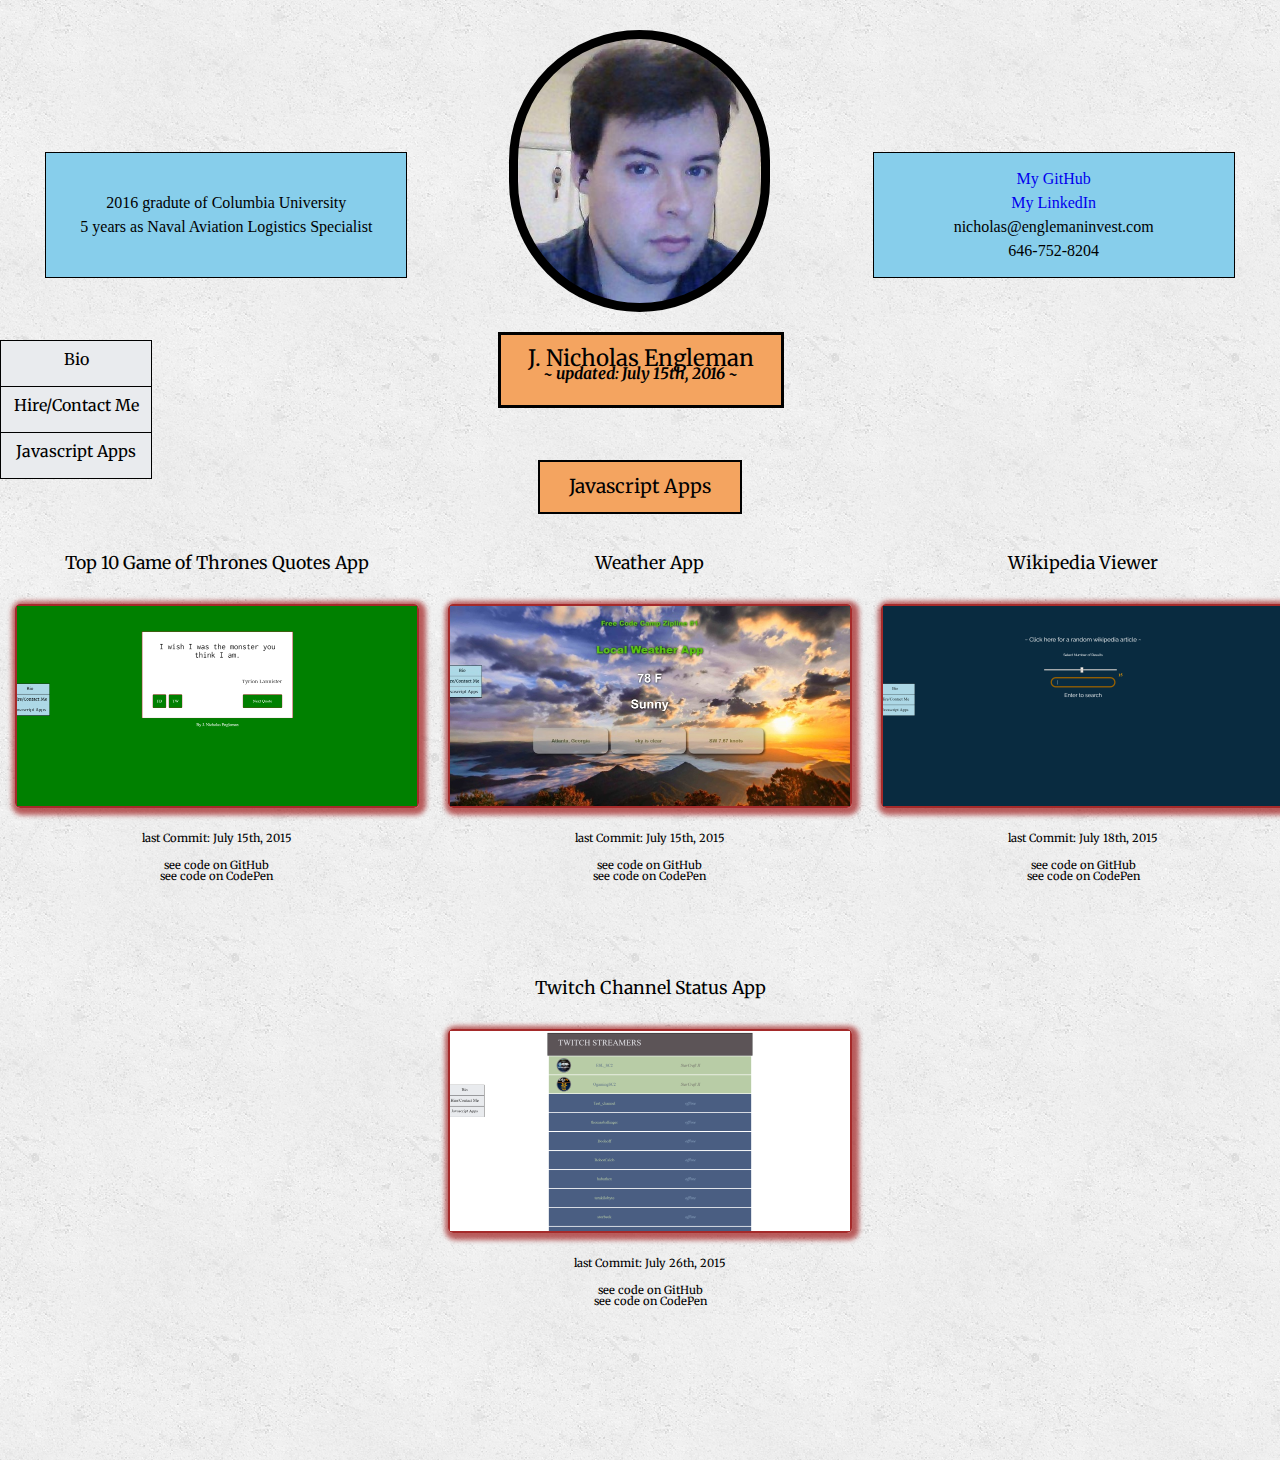
==== index.html @ 1094bb61 "Initial upload to Github" ====
<!DOCTYPE html>
	<html lang="en">
		<head>
			<meta charset="utf-8">
			<meta name="viewport" content="width=device-width,initial-scale=1">
			<title>J. Nicholas Engleman's Portfolio</title>
			<link href="https://fonts.googleapis.com/css?family=Merriweather" rel="stylesheet">
			<link rel="stylesheet" href="cssreset.css">
			<link rel="stylesheet" href="portfoliostyles.css">
			<link rel="stylesheet" href="homestyles.css">
		</head>
		<body>
			<nav>
				<ul>
					<li><a href="#top"><p>Bio</p></a></li>
					<li><a href="#top"><p>Hire/Contact Me</p></a></li>
					<li><a href="#javascript"><p>Javascript Apps</p></a></li>
				</ul>
			</nav>

			<div class="profile" id="top">
				<div class="bio">
					<p>2016 gradute of Columbia University<br>
						5 years as Naval Aviation Logistics Specialist
					</p>
				</div>
				<div class="pic">
					<div class="profilepic"></div>
					<div class="headline">
						<h1>J. Nicholas Engleman</h 1><br>
						<p>~ updated: July 15th, 2016 ~</p>
					</div>
				</div>
				<div class="contact">
					<p><a href="https://github.com/aicccia">My GitHub</a><br>
					<a href="https://www.linkedin.com/in/johnengleman">My LinkedIn</a><br>
					nicholas@englemaninvest.com<br>
						646-752-8204</p>
				</div>
			</div>
			<div class="container">
				<div class="techTitle" id="javascript"><h2>Javascript Apps</h2></div>
				<div class="appRow">
					<a href="Top-10-GOT-Quotes/got.html">
						<div class="app">
							<div class="appTitle"><h3>Top 10 Game of Thrones Quotes App</h3></div>
							<div class="appLink"><img src="portfolioAssets/game.png" height="200" width="400"/></div>
							<div class="appInfo">
								<p>last Commit: July 15th, 2015</p><br>
								<a href="https://github.com/aicccia/Top-10-GOT-Quotes"><p>see code on GitHub<p></p></a>
								<a href="#"><p>see code on CodePen</p></a></div>
						</div>
					</a>
					<a href="Local-Weather-App/weather.html">
						<div class="app">
							<div class="appTitle"><h3>Weather App</h3></div>
							<div class="appLink"><img src="portfolioAssets/weatherpreview.jpg" height="200" width="400"/></div>
							<div class="appInfo">
								<p>last Commit: July 15th, 2015</p><br>
								<a href="https://github.com/aicccia/Local-Weather-App"><p>see code on GitHub</p></a>
								<a href="#"><p>see code on CodePen</p></a>
							</div>
						</div>
					</a>
					<a href="Wikipedia-Viewer/wikipedia_viewer.html">
						<div class="app">
							<div class="appTitle"><h3>Wikipedia Viewer</h3></div>
							<div class="appLink"><img src="portfolioAssets/wikipreview.png" height="200" width="400"/></div>
							<div class="appInfo">
								<p>last Commit: July 18th, 2015</p><br>
								<a href="https://github.com/aicccia/Wikipedia-Viewer"><p>see code on GitHub</p></a>
								<a href="#"><p>see code on CodePen</p></a>
							</div>
						</div>
					</a>
				</div>

				<div class="appRow">
					<a href="Twtich.tv-/twitch.html">
						<div class="app">
							<div class="appTitle"><h3>Twitch Channel Status App</h3></div>
							<div class="appLink"><img src="portfolioAssets/twitchpreview.png" height="200" width="400"/></div>
							<div class="appInfo">
								<p>last Commit: July 26th, 2015</p><br>
								<a href="https://github.com/aicccia/Twtich.tv-"><p>see code on GitHub</p></a>
								<a href="#"><p>see code on CodePen</p></a></div>
						</div>
					</a>
				</div>

			</div>

		</body>
</html>
---- cssreset.css ----
/* http://meyerweb.com/eric/tools/css/reset/
   v2.0 | 20110126
   License: none (public domain)
*/

html, body, div, span, applet, object, iframe,
h1, h2, h3, h4, h5, h6, p, blockquote, pre,
a, abbr, acronym, address, big, cite, code,
del, dfn, em, img, ins, kbd, q, s, samp,
small, strike, strong, sub, sup, tt, var,
b, u, i, center,
dl, dt, dd, ol, ul, li,
fieldset, form, label, legend,
table, caption, tbody, tfoot, thead, tr, th, td,
article, aside, canvas, details, embed,
figure, figcaption, footer, header, hgroup,
menu, nav, output, ruby, section, summary,
time, mark, audio, video {
    margin: 0;
    padding: 0;
    border: 0;
    font-size: 100%;
    font: inherit;
    vertical-align: baseline;
}
/* HTML5 display-role reset for older browsers */
article, aside, details, figcaption, figure,
footer, header, hgroup, menu, nav, section {
    display: block;
}
body {
    line-height: 1;
}
ol, ul {
    list-style: none;
}
blockquote, q {
    quotes: none;
}
blockquote:before, blockquote:after,
q:before, q:after {
    content: '';
    content: none;
}
table {
    border-collapse: collapse;
    border-spacing: 0;
}
---- portfoliostyles.css ----
nav {
    position: fixed;
    margin-top: 340px;
}

nav p {
    font-family: 'Merriweather', serif;
    text-decoration: none;
}

ul {
    list-style-type: none;
    margin: 0;
    padding: 0;
    background-color: #E9EBEE;
    border: 1px solid black;
}

li {
    width: 150px;
    height: 35px;
    text-align: center;
    padding-top: 10px;
}

li:nth-child(1), li:nth-child(2) {
    border-bottom: 1px solid black;
}

li a {
    display: block;
    text-decoration: none;
    color: black;
}

li:hover {
    background-color: #3B5998;
}
---- homestyles.css ----
body {
	 background: url("portfolioAssets/concrete_seamless.png");
}

h1 {
	font-family: 'Merriweather', serif;
	font-size: 1.4em;
	text-align: center;
}

h2 {
	margin: auto;
	font-family: 'Merriweather', serif;
	font-size: 1.2em;
}

h3 {
	margin: auto;
	font-family: 'Merriweather', serif;
	font-size: 1.1em;
    color: black;
}

a {
    text-decoration: none;
}


.app p {
    font-size: 0.7em;
	font-family: 'Merriweather', serif;
    text-decoration: none;
    color: black;
}


.profile {
    display: flex;
    align-items: center;
	width: 100%;
    min-width: 1000px;
	height: 430px;
    margin-right: auto;
    margin-left: auto;
}


.container {
    width: 100%;
    min-width: 1000px;
    height: 1000px;
    margin-left: auto;
    margin-right: auto;
}

.bio, .contact {
    display: flex;
	width: 300px;
    min-width: 300px;
	height: 15%;
	padding: 30px;
    margin-right: auto;
    margin-left: auto;
    align-items: center;
    text-align: center;
    border: 1px solid black;
    background-color: skyblue;
    color: black;
}

.bio p, .contact p {
	font-size: 1em;
	line-height: 1.5;
    margin-left: auto;
    margin-right: auto;
}


.pic {
    height: 370px;
    width: 284px;
    margin: auto;
}

.profilepic {
    background-image: url(portfolioAssets/profilepic.jpg);
    background-size: 243px 264px;
    background-repeat: no-repeat;
    height: 264px;
    width: 243px;
    border: 9px solid black;
    border-radius: 150px;
    margin: 0 auto 20px auto;
}


.headline {
	width: 280px;
	height: 55px;
	margin: 0 auto 20px auto;
	line-height: 0.8;
    border: 3px solid black;
    background-color: sandybrown;
    text-align: center;
    padding-top:15px;
}

.headline p {
	font-size: 0.7em;
	font-style: italic;
    font-weight: 700;
}


.techTitle {
	width: 200px;
	height: 50px;
	display: flex;
	text-align: center;
    margin: 30px auto;
	border: 2px solid black;
    background-color: sandybrown;
}

.appRow {
    display: flex;
	width: 100%;
    min-width: 1300px;
	height: 350px;
	margin-bottom: 75px;
}

.app {
	width: 406px;
	height: 400px;
    margin-right:auto;
    margin-left: auto;
}



.app:hover .appLink {
    -webkit-box-shadow: 2px 2px 5px 5px rgba(137,37,37,1);
    -moz-box-shadow: 2px 2px 5px 5px rgba(137,37,37,1);
    box-shadow: 2px 2px 5px 5px rgba(137,37,37,1);
    border: 2px solid black;

}


.appTitle {
	width: 320px;
	height: 40px;
    margin: 0 auto 20px auto;
	display: flex;
}


.appLink {
    border-radius: 5px;
	width: 400px;
	height: 200px;
	margin: 0 auto 20px auto;
	border: 2px solid brown;
    -webkit-box-shadow: 2px 2px 5px 5px rgba(165,42,42,0.75);
    -moz-box-shadow: 2px 2px 5px 5px rgba(165,42,42,0.75);
    box-shadow: 2px 2px 5px 5px rgba(165,42,42,0.75);
}


.appInfo {
	padding-top: 5px;
	width: 320px;
	height: 70px;
	margin-left: auto;
	margin-right: auto;
	text-align: center;
}
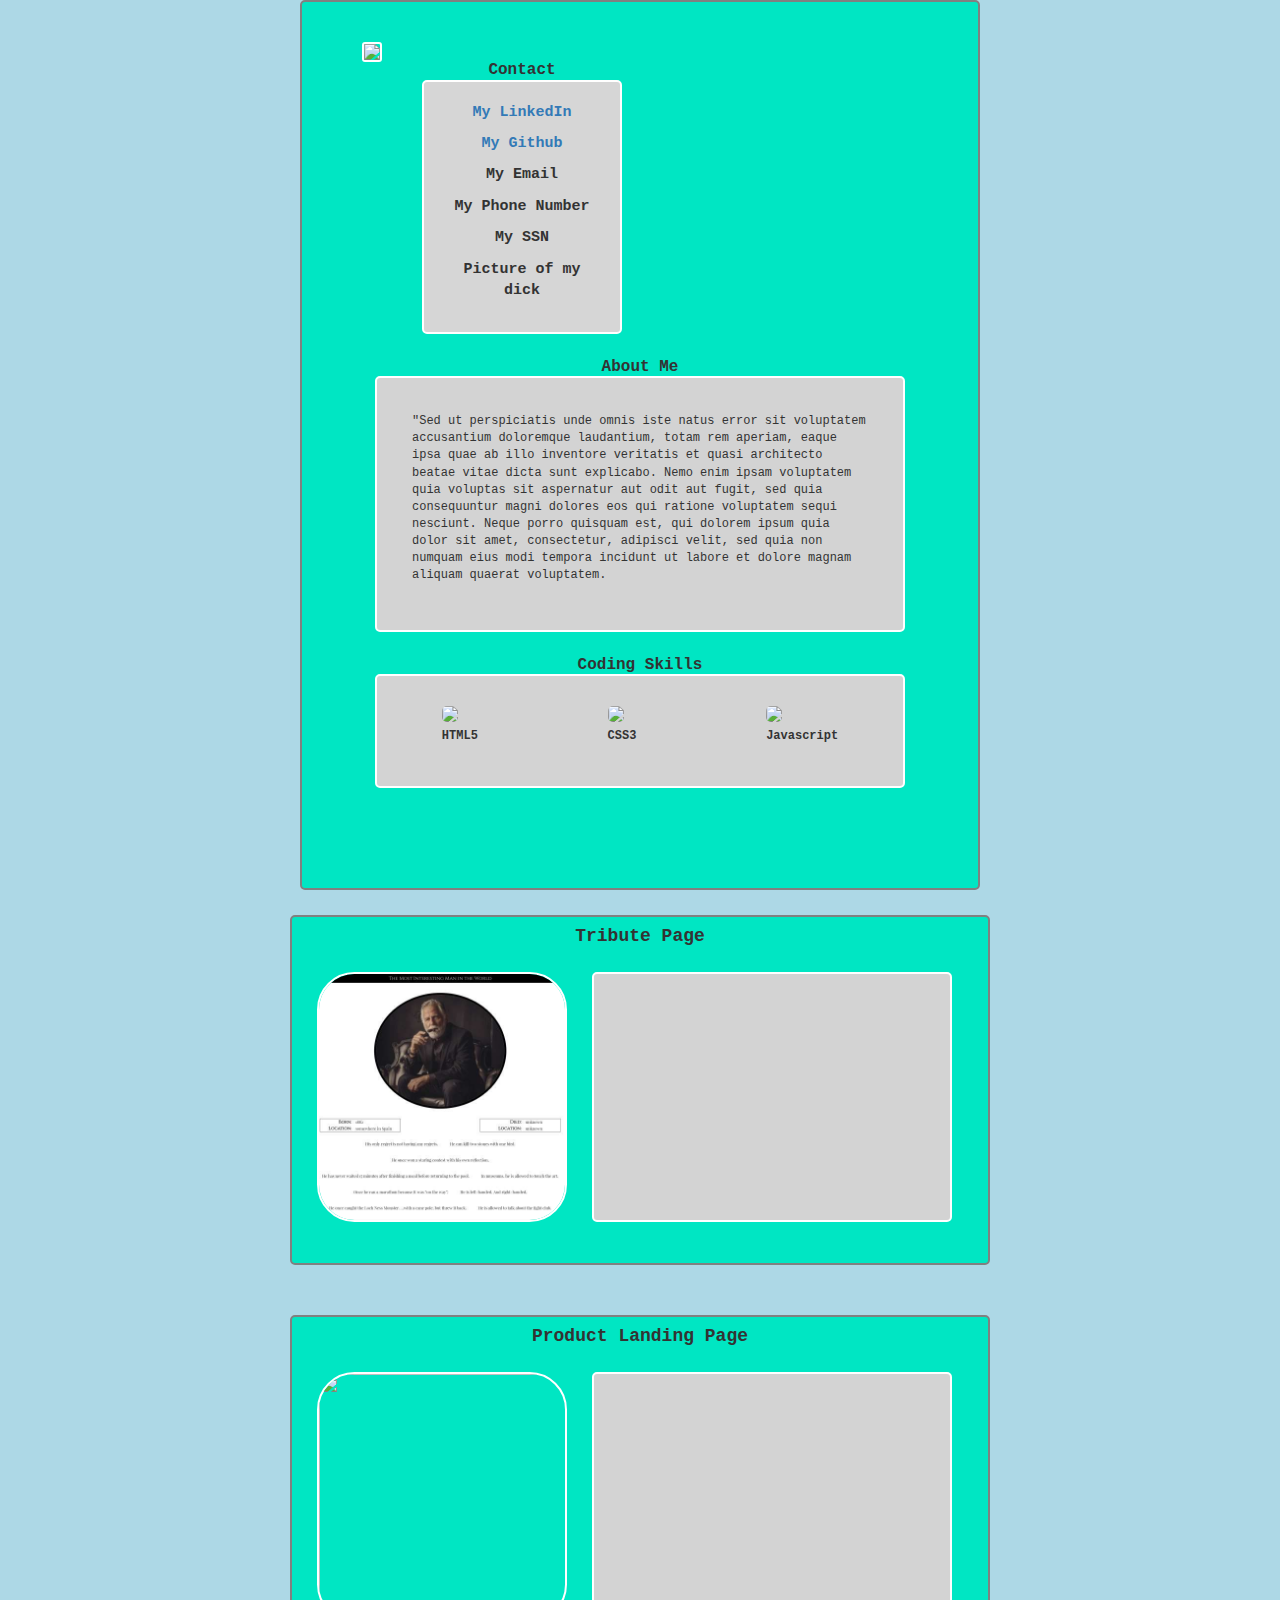
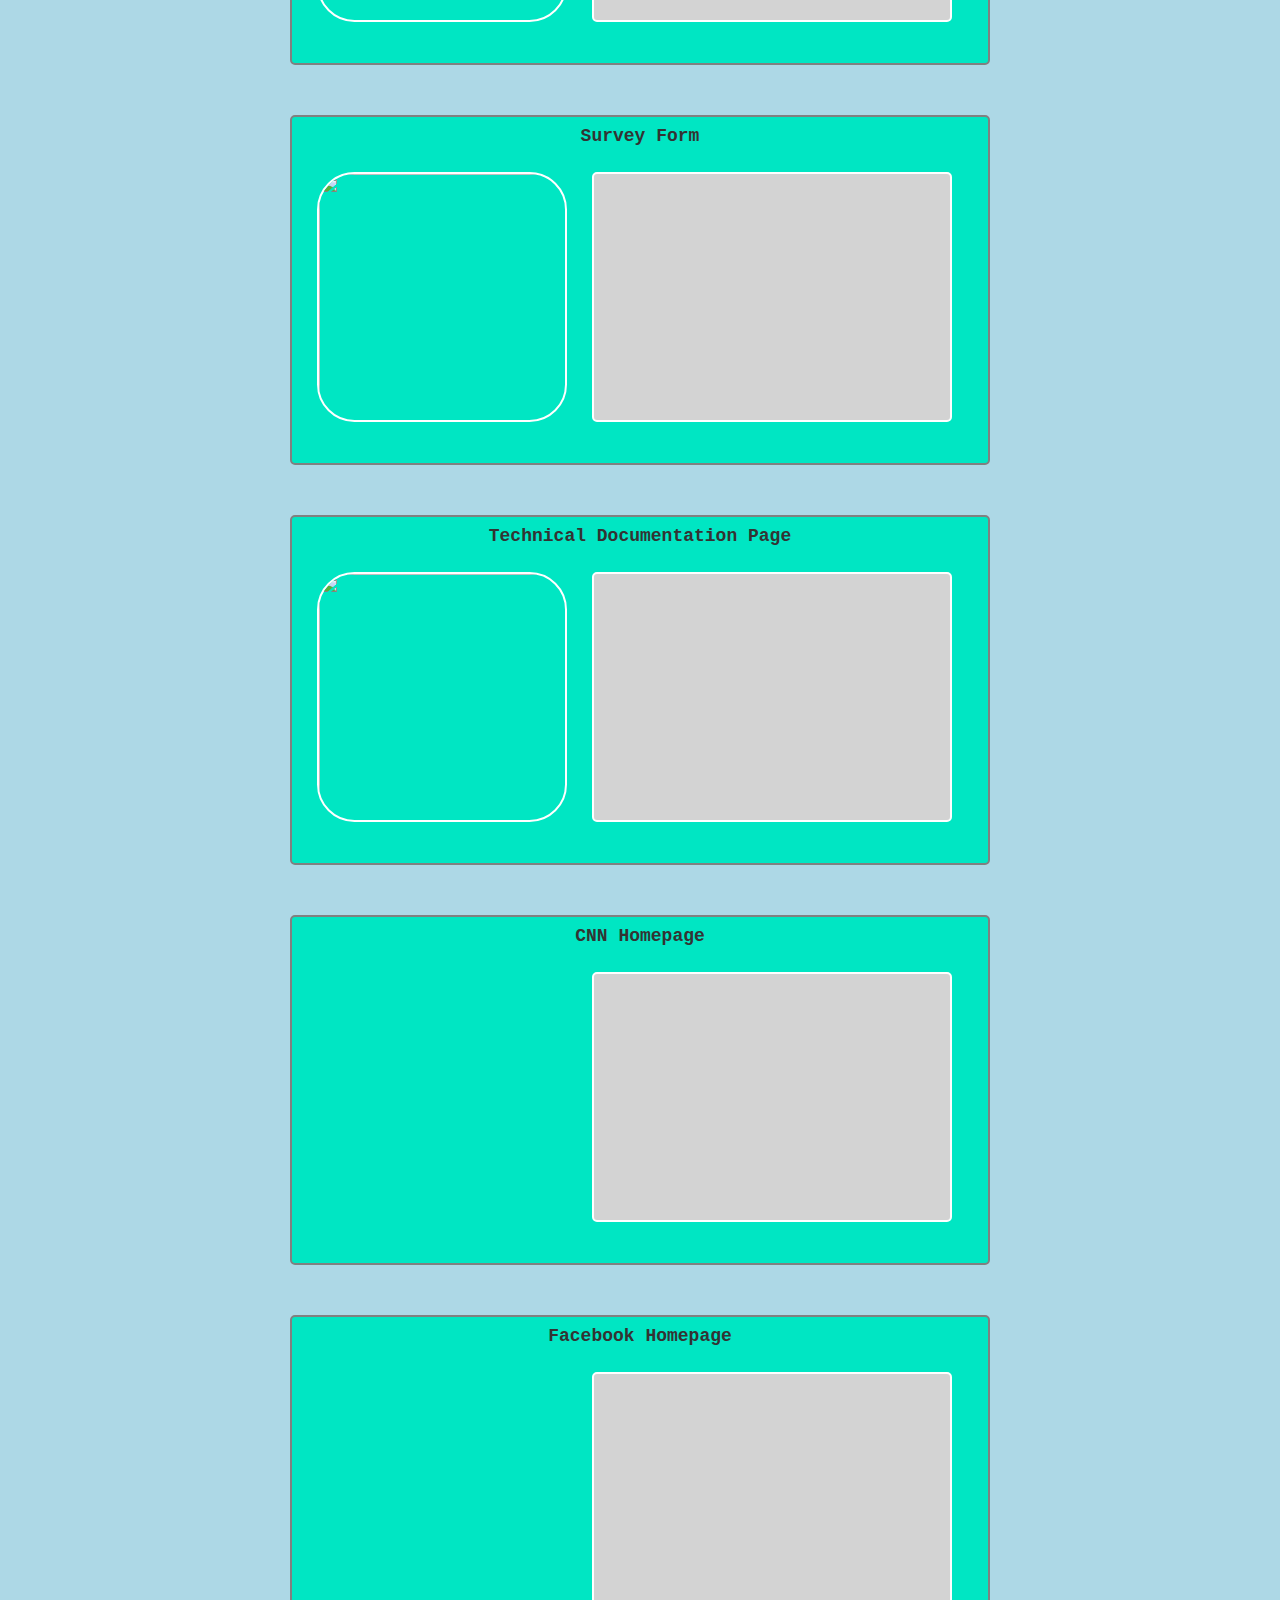
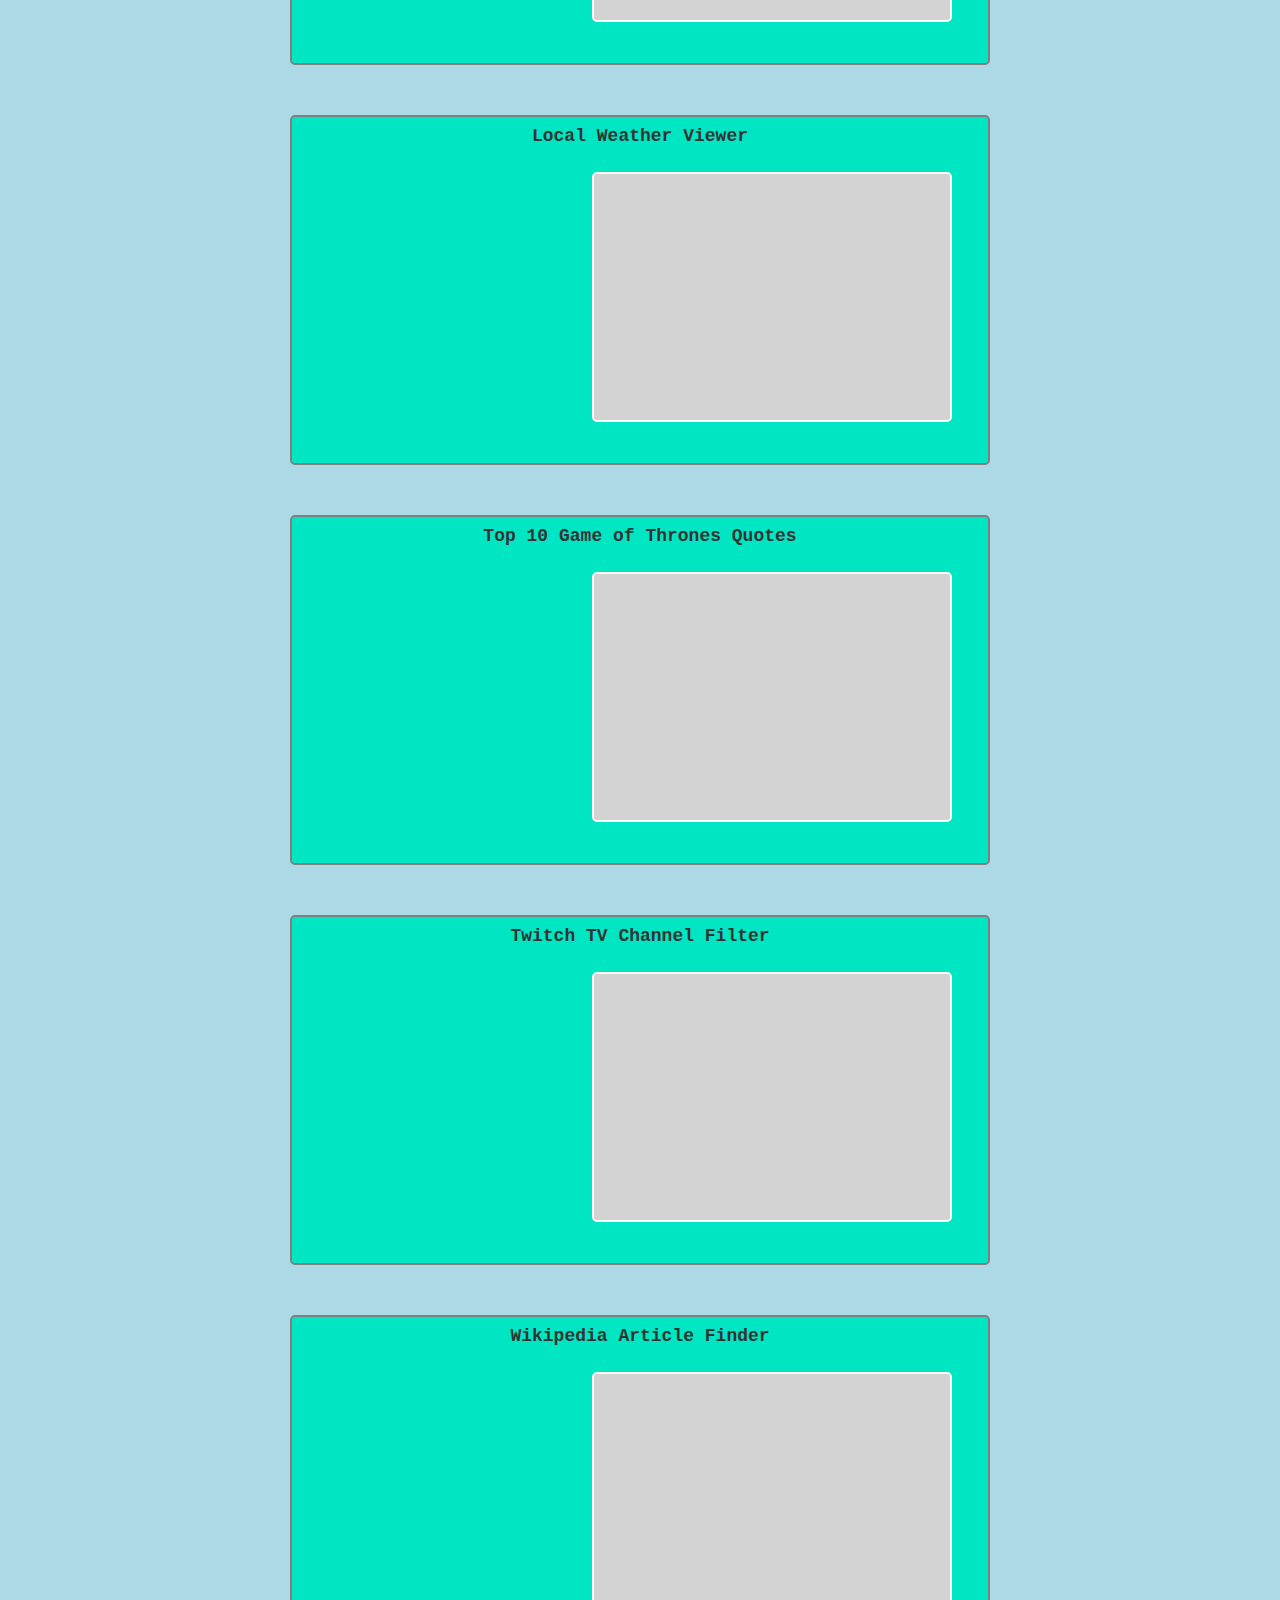
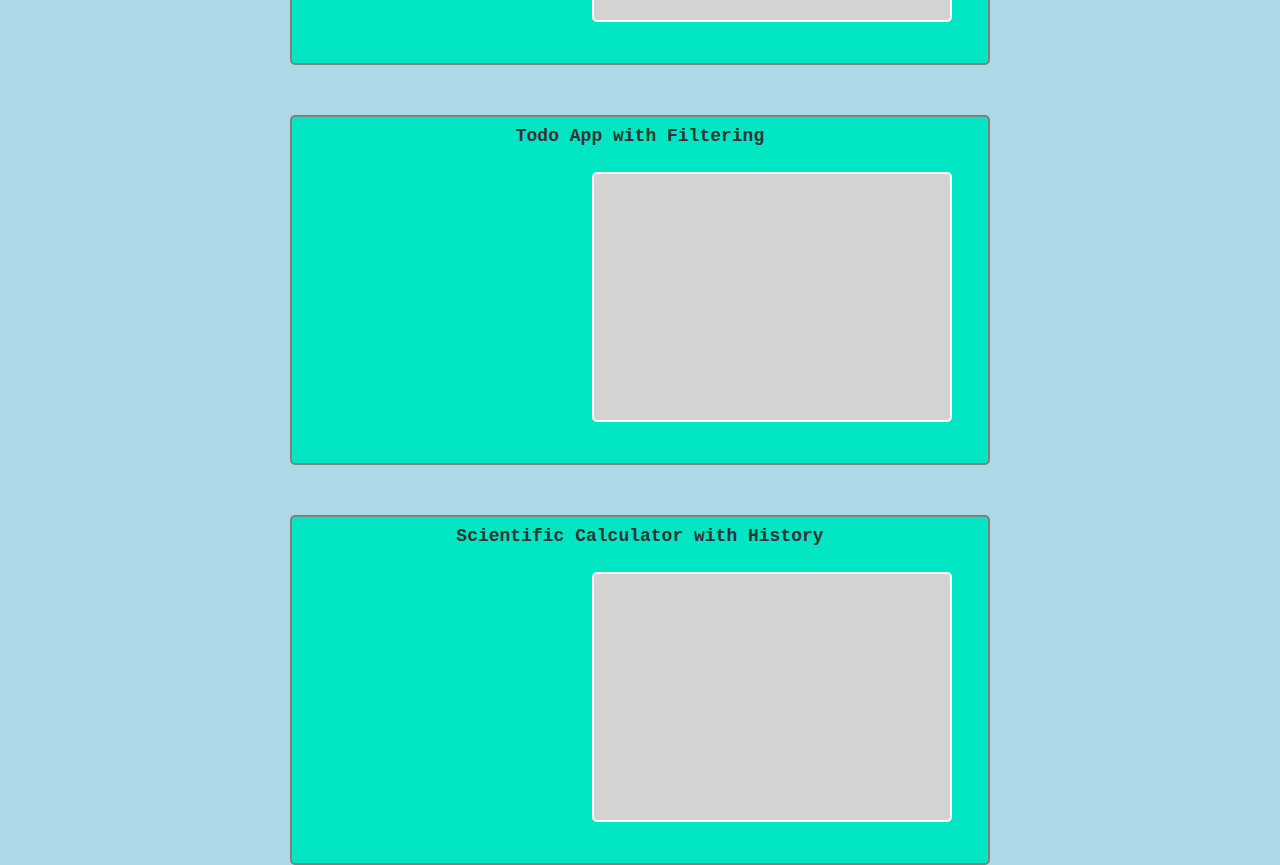
==== commit aaacd753: "add scroll-spy to menu and added border colors/radius" ====
--- a/index.html
+++ b/index.html
@@ -1,94 +1,180 @@
 <!DOCTYPE html>
-	<html lang="en">
-		<head>
-			<meta charset="utf-8">
-			<meta name="viewport" content="width=device-width,initial-scale=1">
-			<title>J. Nicholas Engleman's Portfolio</title>
-			<link href="https://fonts.googleapis.com/css?family=Merriweather" rel="stylesheet">
-			<link rel="stylesheet" href="cssreset.css">
-			<link rel="stylesheet" href="portfoliostyles.css">
-			<link rel="stylesheet" href="homestyles.css">
-		</head>
-		<body>
-			<nav>
-				<ul>
-					<li><a href="#top"><p>Bio</p></a></li>
-					<li><a href="#top"><p>Hire/Contact Me</p></a></li>
-					<li><a href="#javascript"><p>Javascript Apps</p></a></li>
-				</ul>
-			</nav>
+<html lang="en">
 
-			<div class="profile" id="top">
-				<div class="bio">
-					<p>2016 gradute of Columbia University<br>
-						5 years as Naval Aviation Logistics Specialist
-					</p>
-				</div>
-				<div class="pic">
-					<div class="profilepic"></div>
-					<div class="headline">
-						<h1>J. Nicholas Engleman</h 1><br>
-						<p>~ updated: July 15th, 2016 ~</p>
-					</div>
-				</div>
-				<div class="contact">
-					<p><a href="https://github.com/aicccia">My GitHub</a><br>
-					<a href="https://www.linkedin.com/in/johnengleman">My LinkedIn</a><br>
-					nicholas@englemaninvest.com<br>
-						646-752-8204</p>
-				</div>
-			</div>
-			<div class="container">
-				<div class="techTitle" id="javascript"><h2>Javascript Apps</h2></div>
-				<div class="appRow">
-					<a href="Top-10-GOT-Quotes/got.html">
-						<div class="app">
-							<div class="appTitle"><h3>Top 10 Game of Thrones Quotes App</h3></div>
-							<div class="appLink"><img src="portfolioAssets/game.png" height="200" width="400"/></div>
-							<div class="appInfo">
-								<p>last Commit: July 15th, 2015</p><br>
-								<a href="https://github.com/aicccia/Top-10-GOT-Quotes"><p>see code on GitHub<p></p></a>
-								<a href="#"><p>see code on CodePen</p></a></div>
-						</div>
-					</a>
-					<a href="Local-Weather-App/weather.html">
-						<div class="app">
-							<div class="appTitle"><h3>Weather App</h3></div>
-							<div class="appLink"><img src="portfolioAssets/weatherpreview.jpg" height="200" width="400"/></div>
-							<div class="appInfo">
-								<p>last Commit: July 15th, 2015</p><br>
-								<a href="https://github.com/aicccia/Local-Weather-App"><p>see code on GitHub</p></a>
-								<a href="#"><p>see code on CodePen</p></a>
-							</div>
-						</div>
-					</a>
-					<a href="Wikipedia-Viewer/wikipedia_viewer.html">
-						<div class="app">
-							<div class="appTitle"><h3>Wikipedia Viewer</h3></div>
-							<div class="appLink"><img src="portfolioAssets/wikipreview.png" height="200" width="400"/></div>
-							<div class="appInfo">
-								<p>last Commit: July 18th, 2015</p><br>
-								<a href="https://github.com/aicccia/Wikipedia-Viewer"><p>see code on GitHub</p></a>
-								<a href="#"><p>see code on CodePen</p></a>
-							</div>
-						</div>
-					</a>
-				</div>
+<head>
+    <meta charset="utf-8">
+    <meta name="viewport" content="width=device-width, initial-scale=1, shrink-to-fit=no">
+    <title>Bob's Portfolio</title>
+    <link rel="stylesheet" href="cssreset.css">
 
-				<div class="appRow">
-					<a href="Twtich.tv-/twitch.html">
-						<div class="app">
-							<div class="appTitle"><h3>Twitch Channel Status App</h3></div>
-							<div class="appLink"><img src="portfolioAssets/twitchpreview.png" height="200" width="400"/></div>
-							<div class="appInfo">
-								<p>last Commit: July 26th, 2015</p><br>
-								<a href="https://github.com/aicccia/Twtich.tv-"><p>see code on GitHub</p></a>
-								<a href="#"><p>see code on CodePen</p></a></div>
-						</div>
-					</a>
-				</div>
+    <link rel="stylesheet" href="https://maxcdn.bootstrapcdn.com/bootstrap/3.3.7/css/bootstrap.min.css"
+          integrity="sha384-BVYiiSIFeK1dGmJRAkycuHAHRg32OmUcww7on3RYdg4Va+PmSTsz/K68vbdEjh4u" crossorigin="anonymous">
 
-			</div>
+    <link rel="stylesheet" href="portfolio.css">
+</head>
+<script src="https://ajax.googleapis.com/ajax/libs/jquery/1.12.4/jquery.min.js"></script>
+<!-- Include all compiled plugins (below), or include individual files as needed -->
+<script src="https://maxcdn.bootstrapcdn.com/bootstrap/3.3.7/js/bootstrap.min.js"
+        integrity="sha384-Tc5IQib027qvyjSMfHjOMaLkfuWVxZxUPnCJA7l2mCWNIpG9mGCD8wGNIcPD7Txa"
+        crossorigin="anonymous"></script>
 
-		</body>
-</html>
+<body data-spy="scroll" data-target="#menuSpy" data-offset="200">
+
+<div class="portfolioContainer">
+    <main>
+        <div class="bio">
+            <div class="bio-pic"><img src="web-profile-pic.jpg"></div>
+            <div class="contactContainer">
+                <h3>Contact</h3>
+                <div class="bio-contact">
+                    <ul>
+                        <li><a href="">My LinkedIn</a></li>
+                        <li><a href="">My Github</a></li>
+                        <li data-toggle="tooltip" data-placement="top" title="email@email.com">My Email</li>
+                        <li data-toggle="tooltip" data-placement="top" title="###-###-####">My Phone Number</li>
+                        <li data-toggle="tooltip" data-placement="top" title="jk! haha">My SSN</li>
+                        <li data-toggle="tooltip" data-placement="top" title="Please do not contact me. Your IP has been recorded. You failed the test.">Picture of my dick</li>
+                    </ul>
+                </div>
+            </div>
+            <div class="bio-textContainer">
+                <h3>About Me</h3>
+                <div class="bio-text"><p>"Sed ut perspiciatis unde omnis iste natus error sit voluptatem accusantium
+                    doloremque laudantium, totam rem aperiam, eaque ipsa quae ab illo inventore veritatis et quasi
+                    architecto beatae vitae dicta sunt explicabo. Nemo enim ipsam voluptatem quia voluptas sit
+                    aspernatur
+                    aut odit aut fugit, sed quia consequuntur magni dolores eos qui ratione voluptatem sequi nesciunt.
+                    Neque
+                    porro quisquam est, qui dolorem ipsum quia dolor sit amet, consectetur, adipisci velit, sed quia non
+                    numquam eius modi tempora incidunt ut labore et dolore magnam aliquam quaerat voluptatem.</p>
+                </div>
+            </div>
+            <div class="codingSkillsContainer">
+                <h3>Coding Skills</h3>
+                <div class="codingSkills">
+                    <picture><img src="html-icon.png">
+                        <p>HTML5</p></picture>
+                    <picture><img src="css-icon.png">
+                        <p>CSS3</p></picture>
+                    <picture><img src="javascript-icon.png">
+                        <p>Javascript</p></picture>
+
+                </div>
+            </div>
+        </div>
+    </main>
+
+    <div class="menu" id="menuSpy">
+        <h2>Projects</h2>
+        <h3>HTML5/CSS3 Demos</h3>
+        <ul class="nav nav-pills nav-stacked">
+            <li class="active"><a href="#tribute-page">Tribute Page</a></li>
+            <li><a href="#product-landing-page">Product Landing Page</a></li>
+            <li><a href="#survey-form">Survey Form</a></li>
+            <li><a href="#technical-documentation-page">Technical Documentation
+                Page</a>
+            </li>
+            <li><a href="#cnn-homepage">CNN Homepage</a></li>
+            <li><a href="#facebook-homepage">Facebook Homepage</a></li>
+        </ul>
+        <h3>JSON Apps</h3>
+        <ul class="nav nav-pills nav-stacked">
+            <li><a href="#local-weather-viewer">Local Weather Viewer</a></li>
+            <li><a href="#top-10-game-of-thrones-quotes">Top 10 Game of Thrones
+                Quotes</a>
+            </li>
+            <li><a href="#twitch-tv-channel-filters">Twitch TV Channel Filter</a></li>
+            <li><a href="#wikipedia-article-finder">Wikipedia Article Finder</a></li>
+        </ul>
+        <h3>Javascript Apps</h3>
+        <ul class="nav nav-pills nav-stacked">
+            <li><a href="#todo-app-with-filtering">Todo App with Filtering</a></li>
+            <li><a href="#scientific-calculator-with-history">Scientific Calculator with
+                History</a></li>
+        </ul>
+    </div>
+
+    <div class="portfolio">
+        <div class="project" id="tribute-page">
+            <h2>Tribute Page</h2>
+            <div class="pic"><img src="tribute-page-pic.jpg"></div>
+            <div class="description"></div>
+            <div class="links"></div>
+        </div>
+        <div class="project" id="product-landing-page">
+            <h2>Product Landing Page</h2>
+            <div class="pic"><img src="product-landing-page-pic.jpg"></div>
+            <div class="description"></div>
+            <div class="links"></div>
+        </div>
+        <div class="project" id="survey-form">
+            <h2>Survey Form</h2>
+            <div class="pic"><img src="survey-form-pic.jpg"></div>
+            <div class="description"></div>
+            <div class="links"></div>
+        </div>
+        <div class="project" id="technical-documentation-page">
+            <h2>Technical Documentation Page</h2>
+            <div class="pic"><img src="technical-documentation-page-pic.jpg"></div>
+            <div class="description"></div>
+            <div class="links"></div>
+        </div>
+        <div class="project" id="cnn-homepage">
+            <h2>CNN Homepage</h2>
+            <div class="pic"></div>
+            <div class="description"></div>
+            <div class="links"></div>
+        </div>
+        <div class="project" id="facebook-homepage">
+            <h2>Facebook Homepage</h2>
+            <div class="pic"></div>
+            <div class="description"></div>
+            <div class="links"></div>
+        </div>
+        <div class="project" id="local-weather-viewer">
+            <h2>Local Weather Viewer</h2>
+            <div class="pic"></div>
+            <div class="description"></div>
+            <div class="links"></div>
+        </div>
+        <div class="project" id="top-10-game-of-thrones-quotes">
+            <h2>Top 10 Game of Thrones Quotes</h2>
+            <div class="pic"></div>
+            <div class="description"></div>
+            <div class="links"></div>
+        </div>
+        <div class="project">
+            <h2>Twitch TV Channel Filter</h2>
+            <div class="pic"></div>
+            <div class="description"></div>
+            <div class="links"></div>
+        </div>
+        <div class="project" id="wikipedia-article-finder">
+            <h2>Wikipedia Article Finder</h2>
+            <div class="pic"></div>
+            <div class="description"></div>
+            <div class="links"></div>
+        </div>
+        <div class="project" id="todo-app-with-filtering">
+            <h2>Todo App with Filtering</h2>
+            <div class="pic"></div>
+            <div class="description"></div>
+            <div class="links"></div>
+        </div>
+        <div class="project" id="scientific-calculator-with-history">
+            <h2>Scientific Calculator with History</h2>
+            <div class="pic"></div>
+            <div class="description"></div>
+            <div class="links"></div>
+        </div>
+    </div>
+</div>
+
+<script>
+    $(function () { $("[data-toggle='tooltip']").tooltip(); });
+</script>
+
+
+</body>
+
+</html>--- a/portfolio.css
+++ b/portfolio.css
@@ -0,0 +1,251 @@
+body {
+    display: flex;
+    box-sizing: border-box;
+    font-family: Consolas, "Lucida Console", monospace;
+    font-size: 12px;
+    background: lightblue url("Atlanta-Pic.jpg") no-repeat fixed;
+    background-size: cover;
+    position: relative;
+    height: 100%;
+}
+
+.portfolioContainer {
+    width: 1600px;
+    margin: 0 auto;
+}
+
+ div, img {
+    border-radius: 5px;
+}
+
+
+/*=================================
+Bio Styles
+==================================*/
+
+main {
+    position: fixed;
+    height: 890px;
+    width: 620px;
+    background-color: hsl(171,100%,45%);
+    border: 2px solid grey;
+    padding: 10px;
+    top: 50%;
+    transform: translate(0, -50%);
+    margin-left: 20px;
+    border-radius: 5px;
+}
+
+
+.bio {
+    padding: 30px 30px 0 30px;
+    display: flex;
+    flex-wrap: wrap;
+}
+
+
+.bio-pic img {
+    width: 250px;
+    border: 2px solid white;
+    margin-left: 20px;
+    border-radius: 15%;
+}
+
+.contactContainer {
+    margin: 20px 0 0 40px;
+}
+.bio-contact {
+    padding: 20px;
+    width: 200px;
+    height: auto;
+    background-color: hsl(0, 0%, 84%);
+    border-radius: 5px;
+    border: 2px solid white;
+    text-align: center;
+}
+
+.codingSkillsContainer h3,
+.contactContainer h3,
+.bio-textContainer h3 {
+    text-align: center;
+    font-size: 16px;
+    font-weight: 700;
+    margin: 0;
+    padding: 0;
+}
+
+.codingSkillsContainer {
+    margin: 0 auto;
+    width: 530px;
+}
+
+.codingSkills {
+    display: flex;
+    justify-content: space-around;
+    background-color: lightgrey;
+    padding: 30px 0;
+    border-radius: 5px;
+    border: 2px solid white;
+}
+
+.codingSkills p {
+    text-align: center;
+    margin-top: 5px;
+    font-weight: 600;
+}
+.codingSkills img {
+    width: 75px;
+}
+
+li {
+    margin-bottom: 10px;
+    font-size: 15px;
+    font-weight: 700;
+}
+
+.bio-textContainer {
+    margin: 25px auto;
+}
+
+.bio-text {
+    background-color: lightgray;
+    padding: 35px;
+    border: 2px solid white;
+    width: 530px;
+}
+
+
+
+/*=================================
+Menu Styles
+===================================*/
+#menuSpy {
+    width: 250px;
+    background-color: hsl(171,100%,45%);
+    position: fixed;
+    margin-left: 670px;
+    top: 50%;
+    transform: translate(0, -50%);
+    border: 2px solid grey;
+}
+
+
+.menu h2 {
+    font-size: 20px;
+    font-weight: 600;
+    color: black;
+    text-align: center;
+}
+
+.menu h3 {
+    font-size: 15px;
+    font-weight: 700;
+    text-decoration: underline;
+    text-align: center;
+}
+
+.menu ul {
+    font-family: Garamond, "Times New Roman";
+    text-align: left;
+}
+
+.menu li {
+    font-weight: 400;
+    cursor: pointer;
+    height: 30px;
+
+}
+
+.menu a {
+    text-decoration: none;
+    color: black;
+}
+
+.menu a:hover, .menu ul:hover {
+    color: #bb7200;
+    transition: color 0.1s;
+}
+
+
+
+/*=================================
+Portfolio Styles
+==================================*/
+
+.portfolio {
+    width: 780px;
+    height: 1000px;
+    margin-left: 920px;
+    padding-top: 25px;
+}
+
+.project {
+    width: 700px;
+    height: 350px;
+    background-color: hsl(171,100%,45%);
+    border: 2px solid grey;
+    margin: 0 auto 50px auto;
+}
+
+.project h2 {
+    text-align: center;
+    font-weight: 700;
+    font-size: 18px;
+    margin-top:10px;
+}
+.pic {
+    margin: 15px 0 0 25px;
+    float: left;
+}
+
+.project img {
+    height: 250px;
+    width: 250px;
+    border: 2px solid white;
+    border-radius: 15%;
+}
+
+.description {
+    height: 250px;
+    width: 360px;
+    margin: 25px 0 10px 300px;
+    background-color: lightgray;
+    border: 2px solid white;
+}
+
+/*======================================
+Media Queries
+ ====================================*/
+
+@media screen  and (max-width: 1600px) {
+    .menu
+        { display: none; }
+    .portfolio {
+        margin-left: 650px;
+    }
+}
+
+@media screen and (max-width: 1450px) {
+    .portfolioContainer {
+        display: flex;
+        flex-wrap: wrap;
+    }
+
+    main {
+        width: 680px;
+        top: 0;
+        transform: none;
+        margin: 0 auto;
+        position: static;
+    }
+
+    .portfolio {
+        margin: 0 auto;
+    }
+
+}
+
+
+
+
+
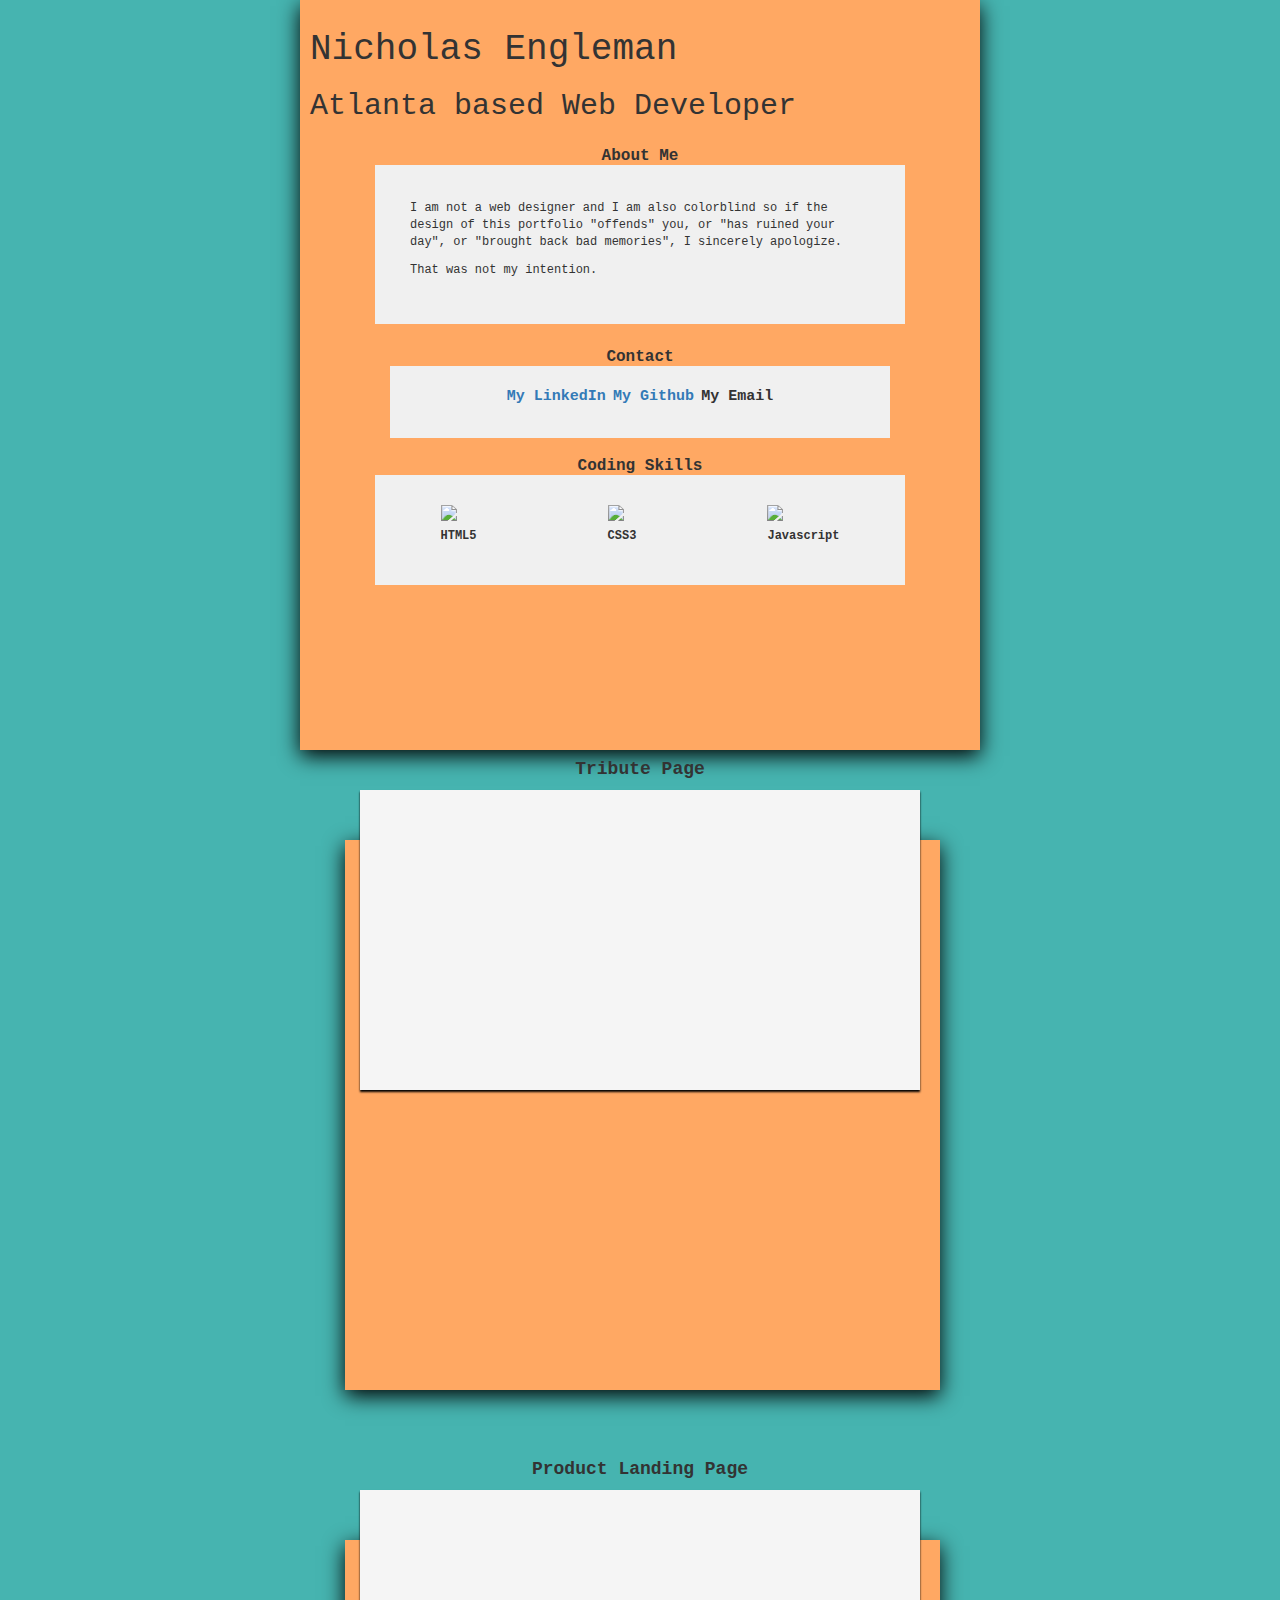
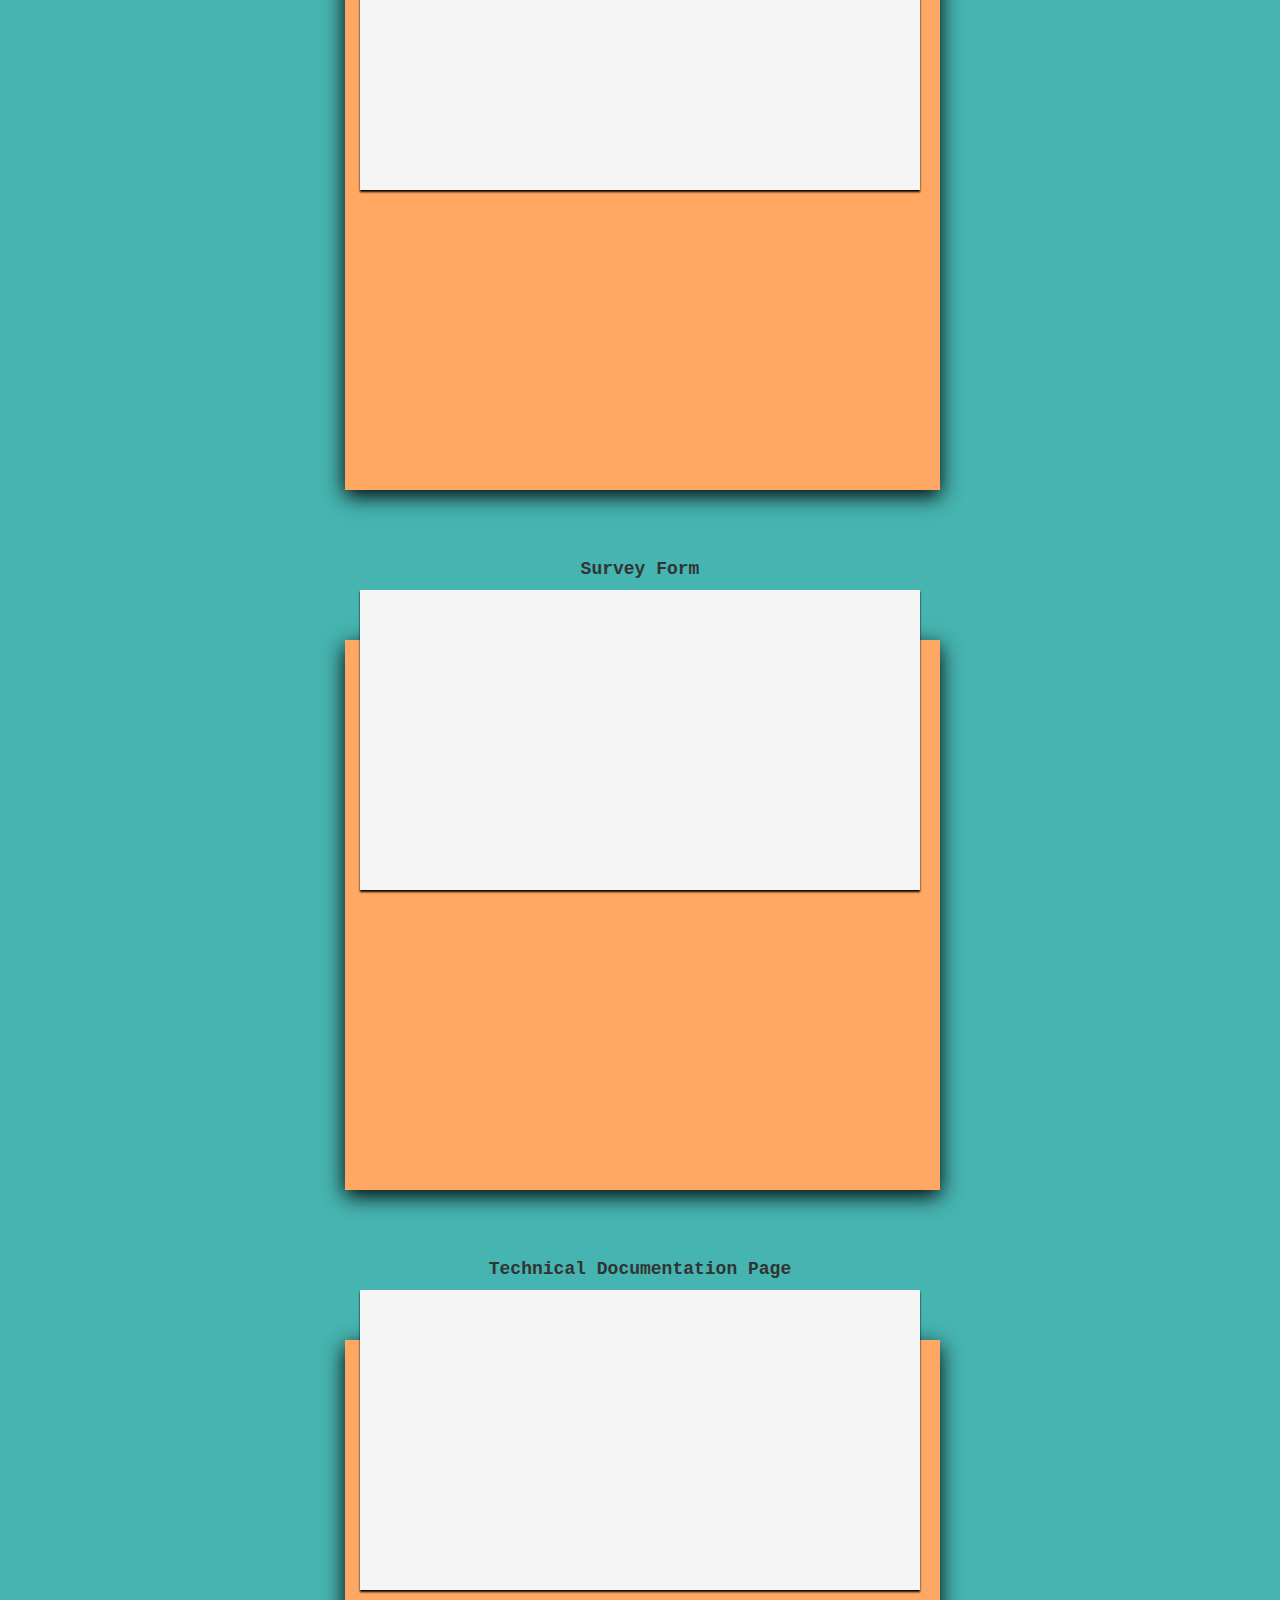
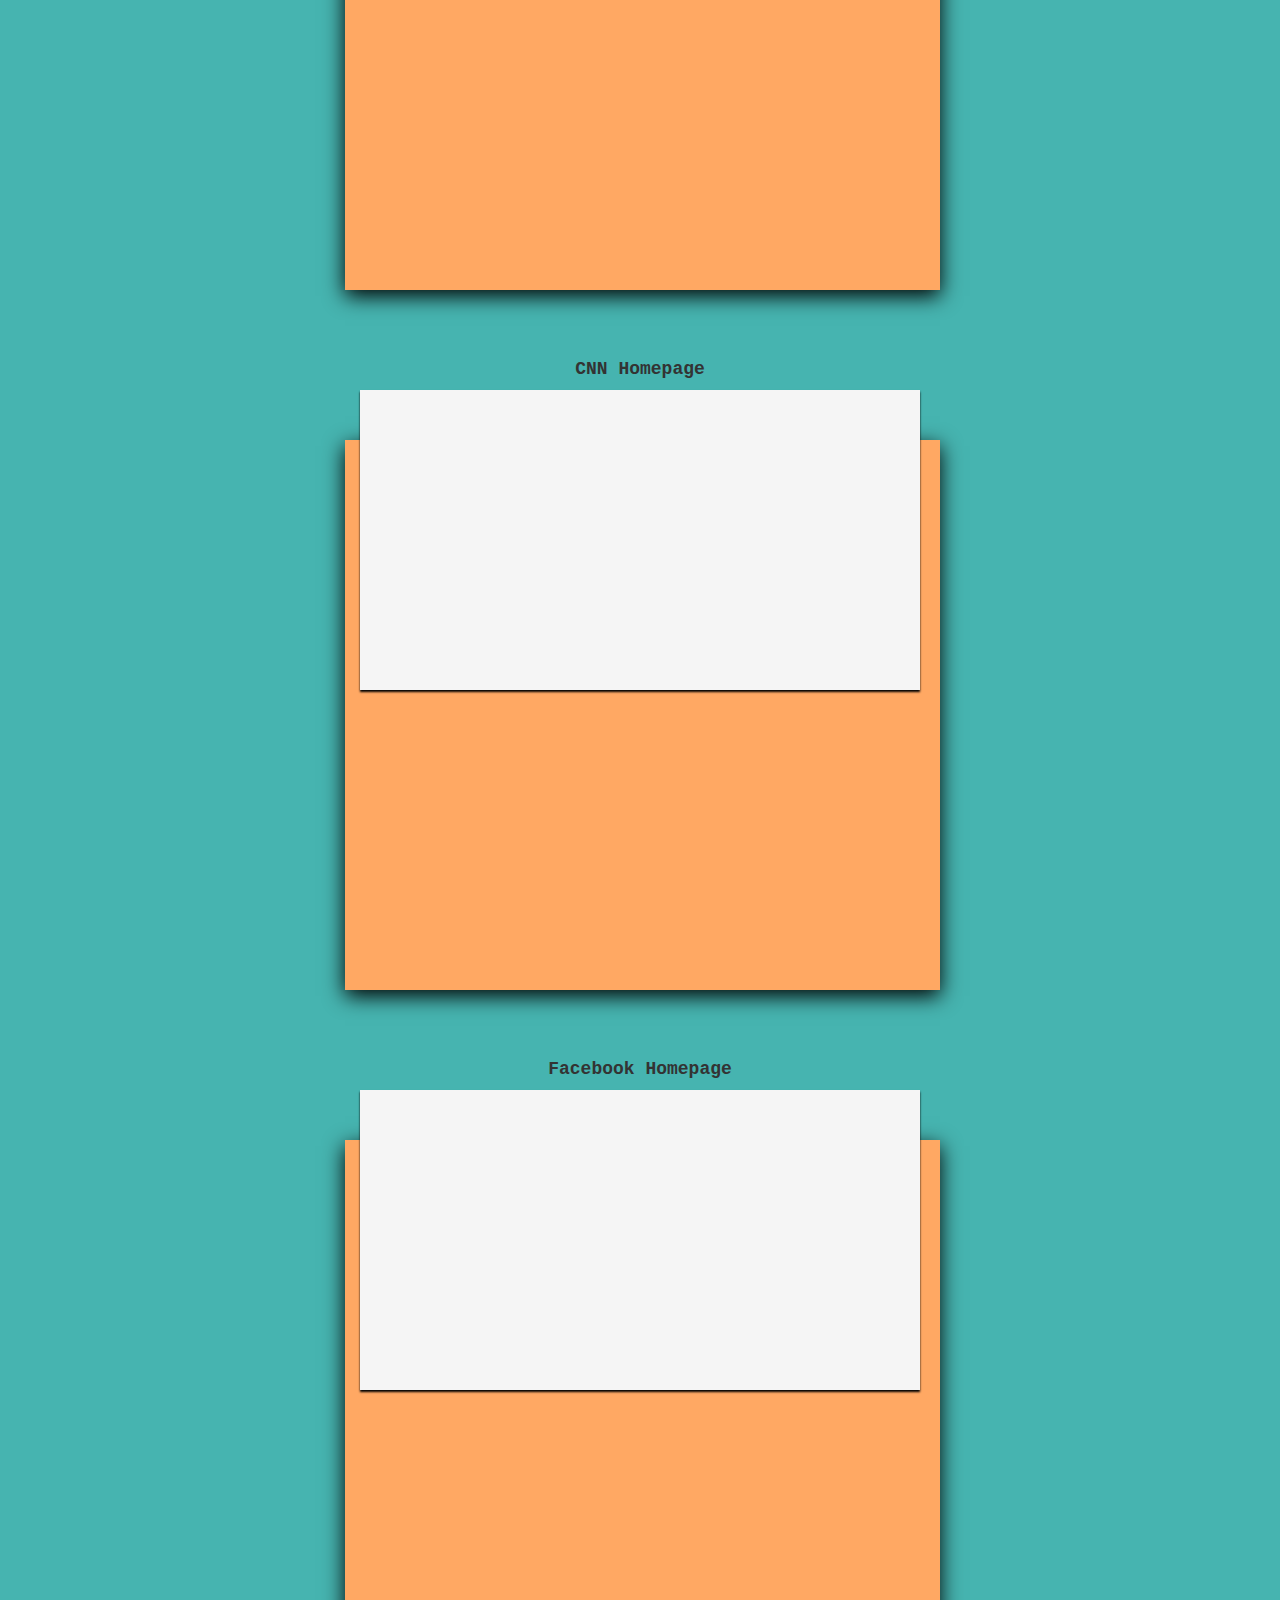
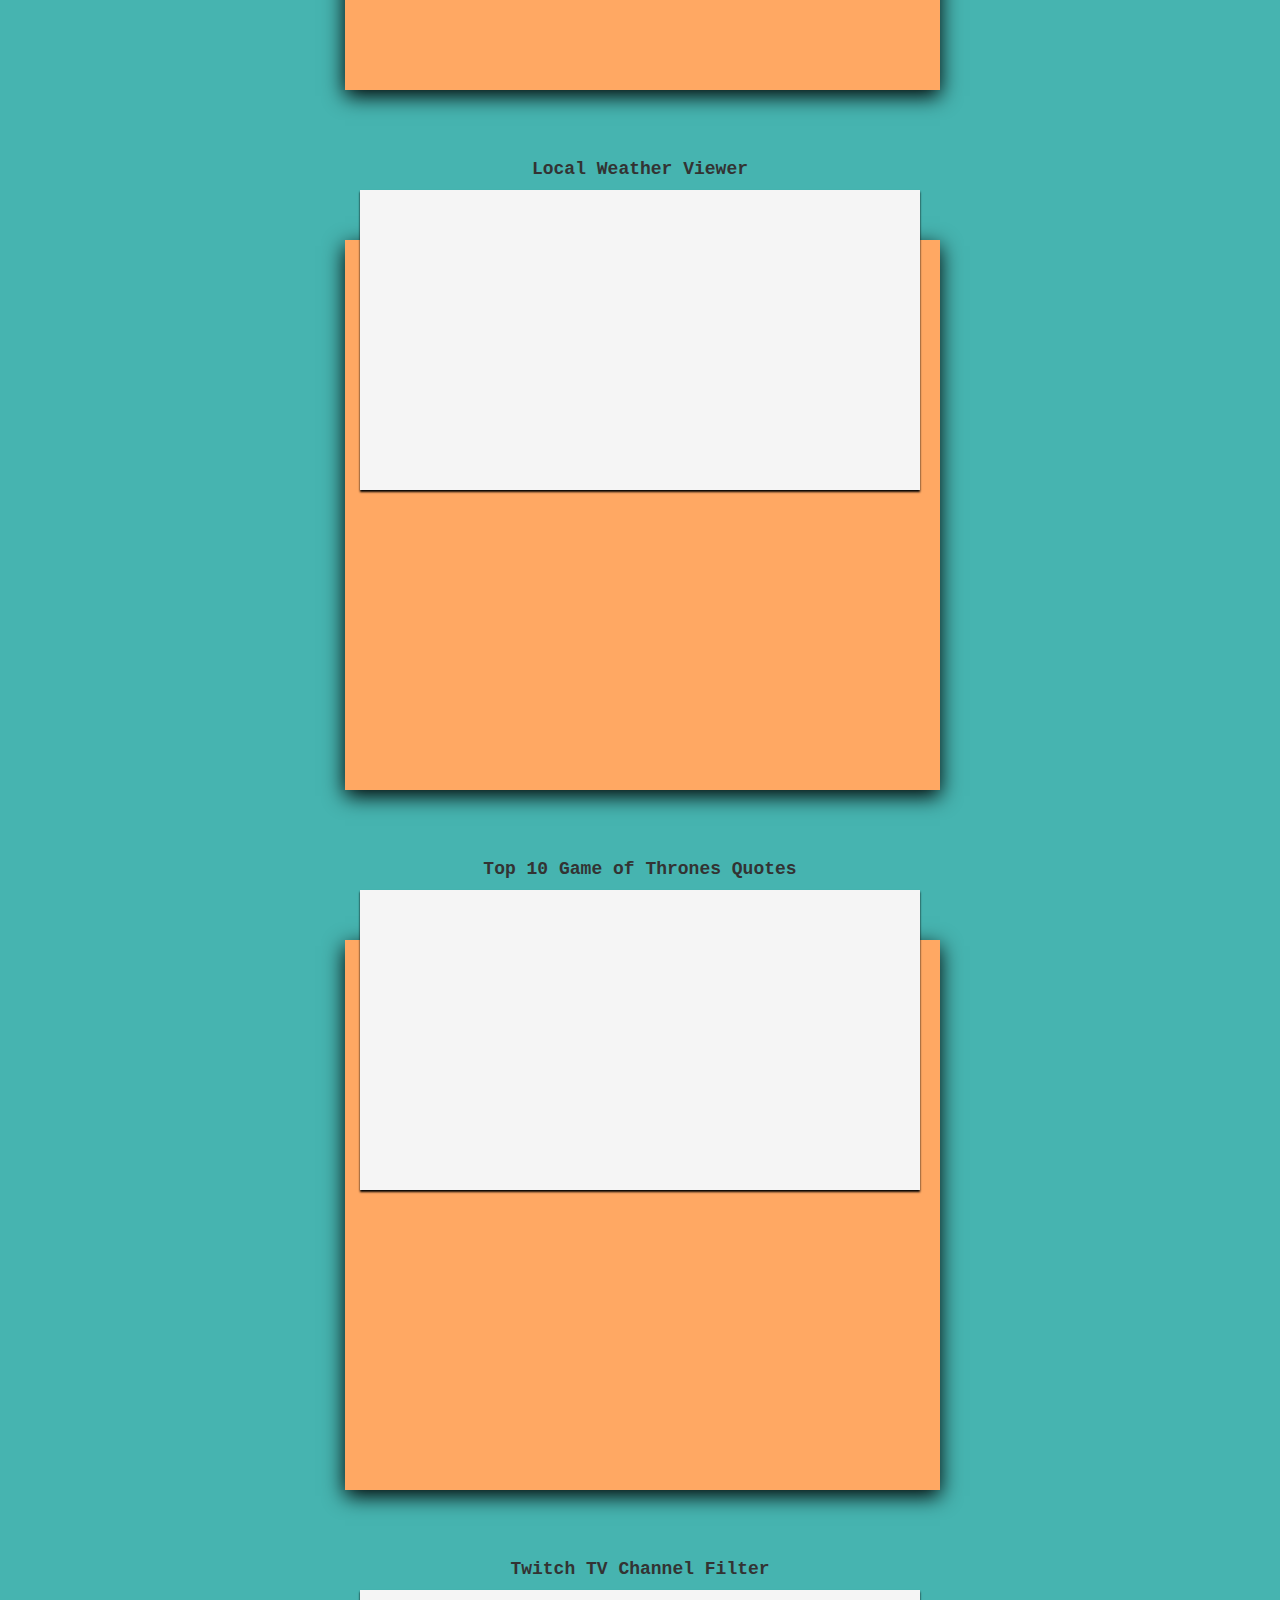
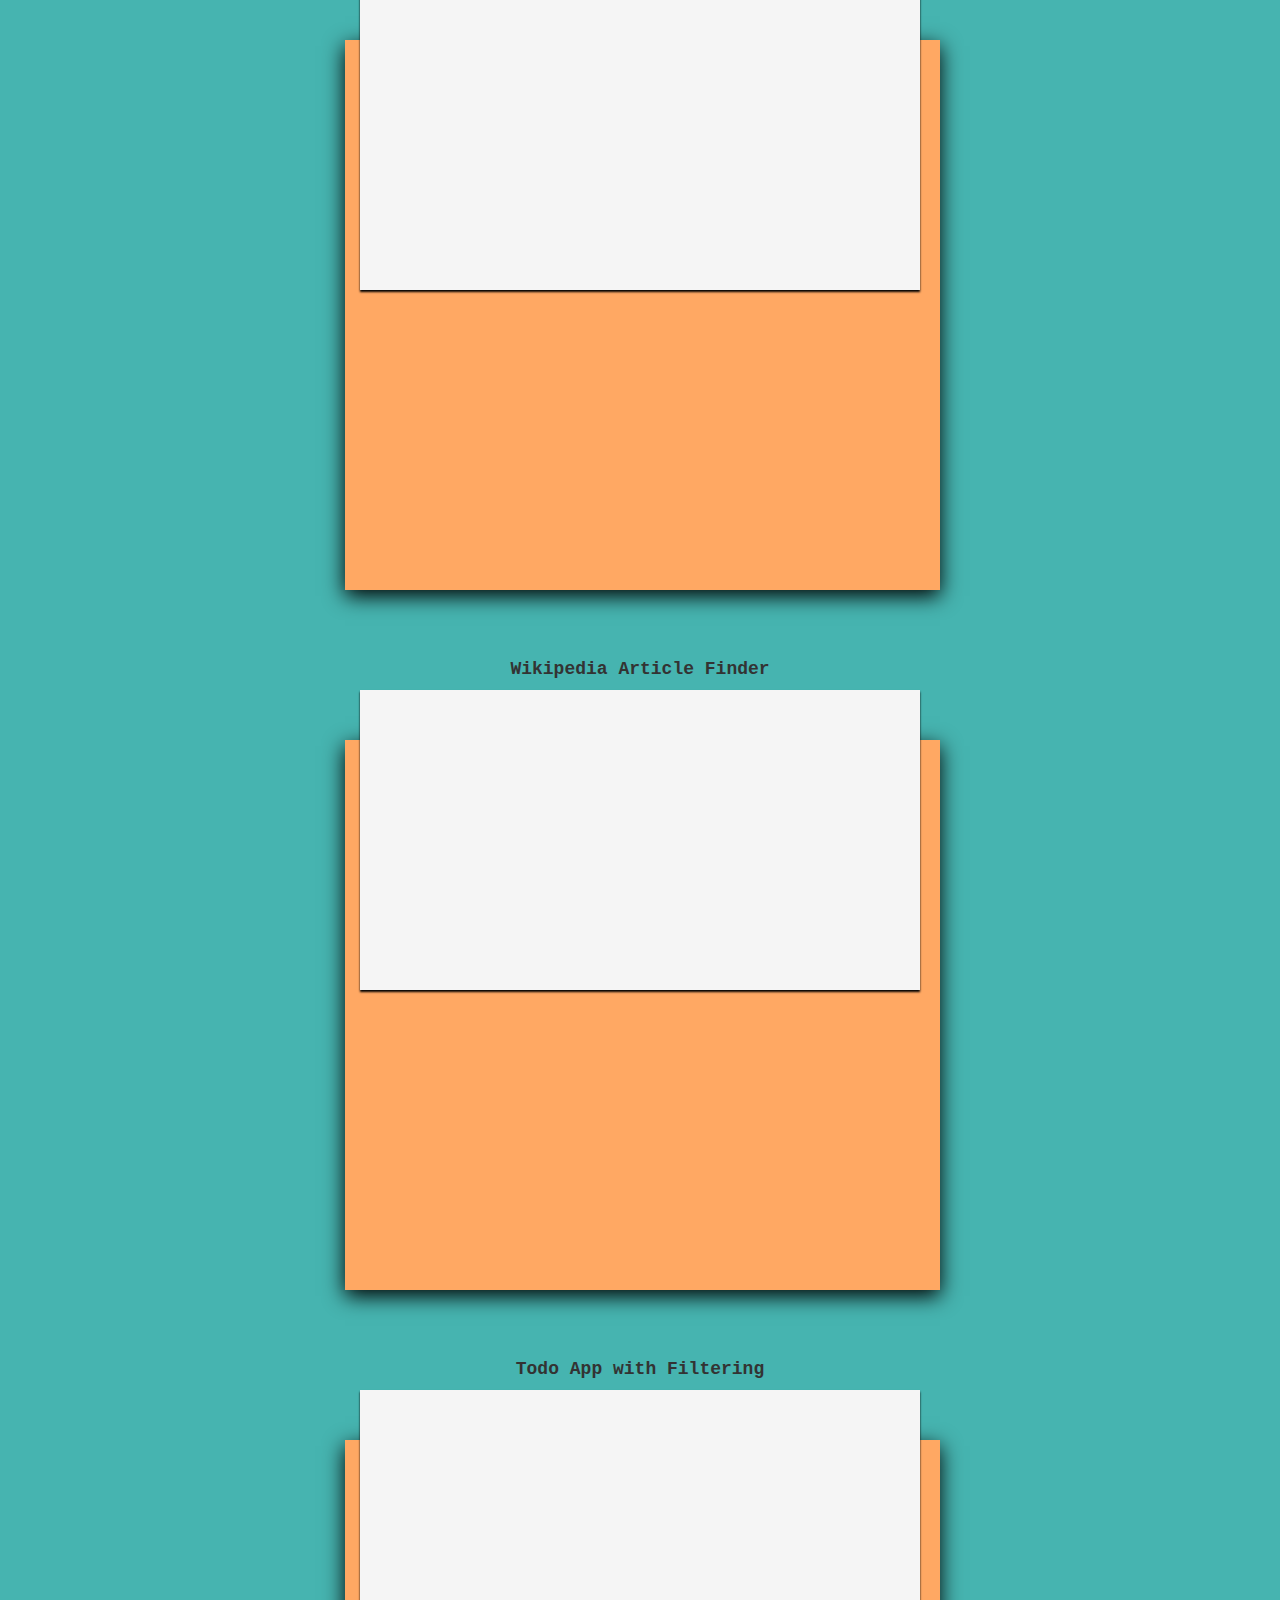
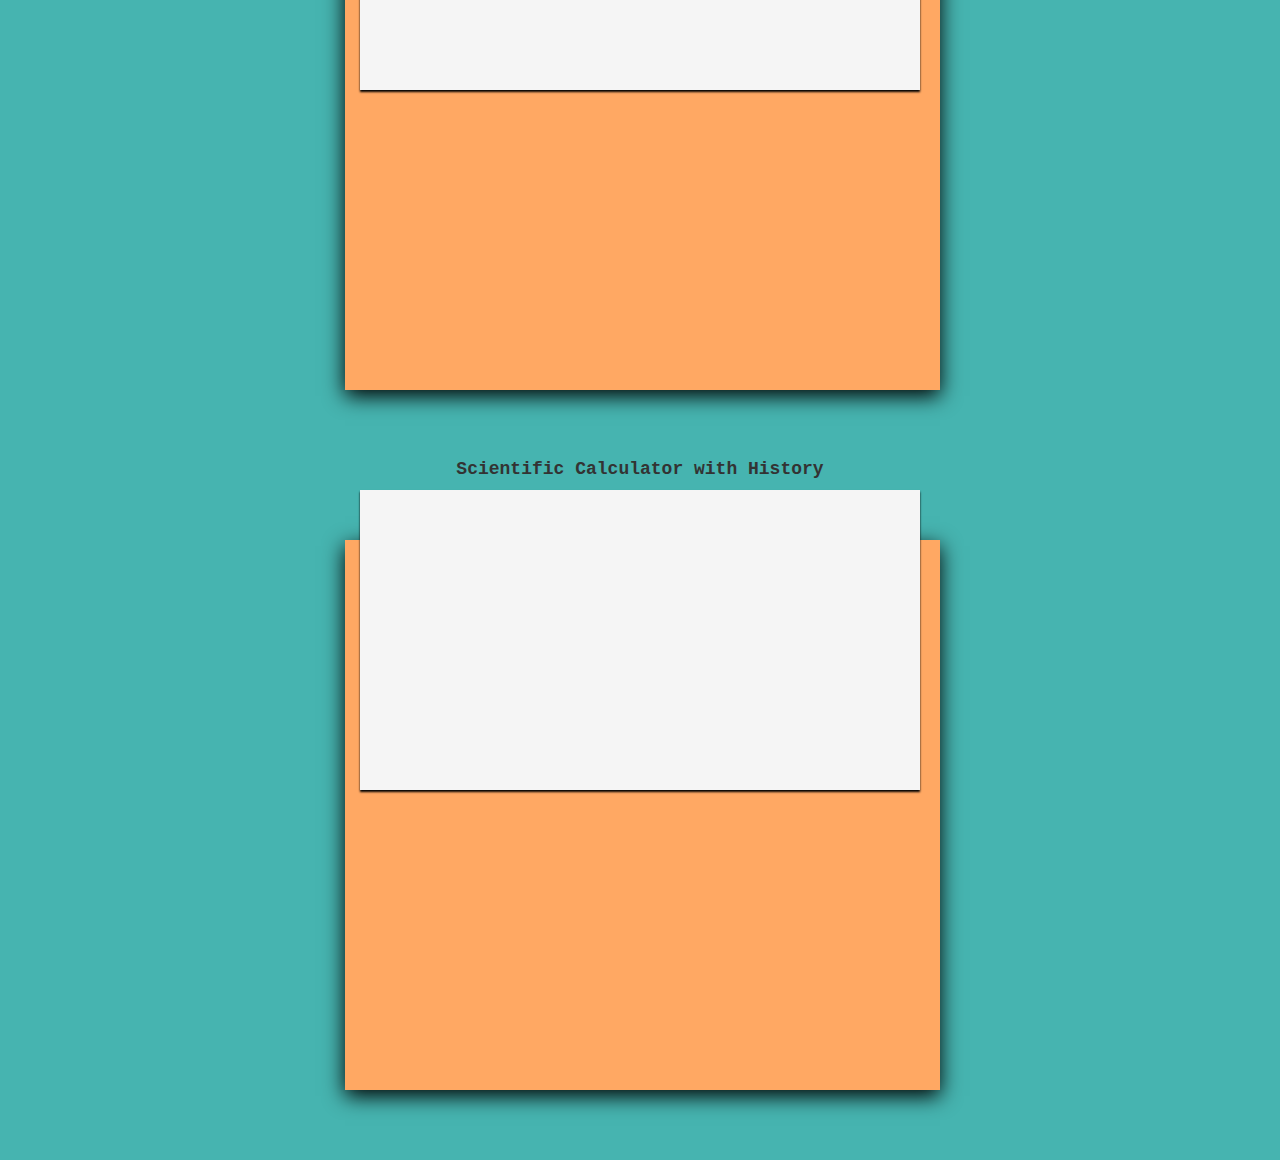
==== commit 25fae023: "changed colors and layout of projects" ====
--- a/index.html
+++ b/index.html
@@ -3,8 +3,9 @@
 
 <head>
     <meta charset="utf-8">
-    <meta name="viewport" content="width=device-width, initial-scale=1, shrink-to-fit=no">
-    <title>Bob's Portfolio</title>
+    <meta http-equiv="X-UA-Compatible" content="IE=edge">
+    <meta name="viewport" content="width=device-width, initial-scale=1">
+    <title>Nicholas Engleman's Portfolio</title>
     <link rel="stylesheet" href="cssreset.css">
 
     <link rel="stylesheet" href="https://maxcdn.bootstrapcdn.com/bootstrap/3.3.7/css/bootstrap.min.css"
@@ -22,44 +23,34 @@
 
 <div class="portfolioContainer">
     <main>
-        <div class="bio">
-            <div class="bio-pic"><img src="web-profile-pic.jpg"></div>
-            <div class="contactContainer">
-                <h3>Contact</h3>
-                <div class="bio-contact">
-                    <ul>
-                        <li><a href="">My LinkedIn</a></li>
-                        <li><a href="">My Github</a></li>
-                        <li data-toggle="tooltip" data-placement="top" title="email@email.com">My Email</li>
-                        <li data-toggle="tooltip" data-placement="top" title="###-###-####">My Phone Number</li>
-                        <li data-toggle="tooltip" data-placement="top" title="jk! haha">My SSN</li>
-                        <li data-toggle="tooltip" data-placement="top" title="Please do not contact me. Your IP has been recorded. You failed the test.">Picture of my dick</li>
-                    </ul>
-                </div>
+        <h1>Nicholas Engleman</h1>
+        <h2>Atlanta based Web Developer</h2>
+        <div class="bio-textContainer">
+            <h3>About Me</h3>
+            <div class="bio-text"><p>I am not a web designer and I am also colorblind so if the design of this portfolio "offends" you, or "has ruined your day", or "brought back bad memories", I sincerely apologize. </p>
+                <p>That was not my intention.</p>
             </div>
-            <div class="bio-textContainer">
-                <h3>About Me</h3>
-                <div class="bio-text"><p>"Sed ut perspiciatis unde omnis iste natus error sit voluptatem accusantium
-                    doloremque laudantium, totam rem aperiam, eaque ipsa quae ab illo inventore veritatis et quasi
-                    architecto beatae vitae dicta sunt explicabo. Nemo enim ipsam voluptatem quia voluptas sit
-                    aspernatur
-                    aut odit aut fugit, sed quia consequuntur magni dolores eos qui ratione voluptatem sequi nesciunt.
-                    Neque
-                    porro quisquam est, qui dolorem ipsum quia dolor sit amet, consectetur, adipisci velit, sed quia non
-                    numquam eius modi tempora incidunt ut labore et dolore magnam aliquam quaerat voluptatem.</p>
-                </div>
+        </div>
+        <div class="contactContainer">
+            <h3>Contact</h3>
+            <div class="bio-contact">
+                <ul>
+                    <li><a href="">My LinkedIn</a></li>
+                    <li><a href="">My Github</a></li>
+                    <li data-toggle="tooltip" data-placement="top" title="email@email.com">My Email</li>
+                </ul>
             </div>
-            <div class="codingSkillsContainer">
-                <h3>Coding Skills</h3>
-                <div class="codingSkills">
-                    <picture><img src="html-icon.png">
-                        <p>HTML5</p></picture>
-                    <picture><img src="css-icon.png">
-                        <p>CSS3</p></picture>
-                    <picture><img src="javascript-icon.png">
-                        <p>Javascript</p></picture>
+        </div>
+        <div class="codingSkillsContainer">
+            <h3>Coding Skills</h3>
+            <div class="codingSkills">
+                <picture><img src="html-icon.png">
+                    <p>HTML5</p></picture>
+                <picture><img src="css-icon.png">
+                    <p>CSS3</p></picture>
+                <picture><img src="javascript-icon.png">
+                    <p>Javascript</p></picture>
 
-                </div>
             </div>
         </div>
     </main>
@@ -97,25 +88,25 @@
     <div class="portfolio">
         <div class="project" id="tribute-page">
             <h2>Tribute Page</h2>
-            <div class="pic"><img src="tribute-page-pic.jpg"></div>
+            <div class="pic"></div>
             <div class="description"></div>
             <div class="links"></div>
         </div>
         <div class="project" id="product-landing-page">
             <h2>Product Landing Page</h2>
-            <div class="pic"><img src="product-landing-page-pic.jpg"></div>
+            <div class="pic"></div>
             <div class="description"></div>
             <div class="links"></div>
         </div>
         <div class="project" id="survey-form">
             <h2>Survey Form</h2>
-            <div class="pic"><img src="survey-form-pic.jpg"></div>
+            <div class="pic"></div>
             <div class="description"></div>
             <div class="links"></div>
         </div>
         <div class="project" id="technical-documentation-page">
             <h2>Technical Documentation Page</h2>
-            <div class="pic"><img src="technical-documentation-page-pic.jpg"></div>
+            <div class="pic"></div>
             <div class="description"></div>
             <div class="links"></div>
         </div>
@@ -143,7 +134,7 @@
             <div class="description"></div>
             <div class="links"></div>
         </div>
-        <div class="project">
+        <div class="project" id="twitch-tv-channel-filters">
             <h2>Twitch TV Channel Filter</h2>
             <div class="pic"></div>
             <div class="description"></div>
@@ -171,7 +162,9 @@
 </div>
 
 <script>
-    $(function () { $("[data-toggle='tooltip']").tooltip(); });
+    $(function () {
+        $("[data-toggle='tooltip']").tooltip();
+    });
 </script>
 
 
--- a/portfolio.css
+++ b/portfolio.css
@@ -3,65 +3,39 @@
     box-sizing: border-box;
     font-family: Consolas, "Lucida Console", monospace;
     font-size: 12px;
-    background: lightblue url("Atlanta-Pic.jpg") no-repeat fixed;
-    background-size: cover;
     position: relative;
     height: 100%;
+    background-color: #46B4B0;
 }
 
 .portfolioContainer {
     width: 1600px;
     margin: 0 auto;
 }
-
- div, img {
-    border-radius: 5px;
-}
-
 
 /*=================================
 Bio Styles
 ==================================*/
 
+
+
 main {
     position: fixed;
-    height: 890px;
-    width: 620px;
-    background-color: hsl(171,100%,45%);
-    border: 2px solid grey;
+    height: 750px;
+    width: 600px;
+    background-color: #FFA863;
     padding: 10px;
-    top: 50%;
+    top: 45%;
     transform: translate(0, -50%);
     margin-left: 20px;
-    border-radius: 5px;
-}
-
-
-.bio {
-    padding: 30px 30px 0 30px;
-    display: flex;
-    flex-wrap: wrap;
-}
-
-
-.bio-pic img {
-    width: 250px;
-    border: 2px solid white;
-    margin-left: 20px;
-    border-radius: 15%;
-}
-
-.contactContainer {
-    margin: 20px 0 0 40px;
-}
-.bio-contact {
-    padding: 20px;
-    width: 200px;
-    height: auto;
-    background-color: hsl(0, 0%, 84%);
-    border-radius: 5px;
-    border: 2px solid white;
-    text-align: center;
+    box-shadow: 0 6px 20px black;
+    z-index: -1;
+}
+
+
+.main h1, .main h2 {
+    text-align: center;
+    margin: 0 auto;
 }
 
 .codingSkillsContainer h3,
@@ -74,6 +48,33 @@
     padding: 0;
 }
 
+.bio-textContainer {
+    margin: 25px auto;
+    width: 530px;
+}
+
+.bio-text {
+    background-color: #f0f0f0;
+    padding: 35px;
+}
+
+
+.contactContainer {
+    width: 500px;
+    margin: 20px auto;
+}
+.bio-contact {
+    padding: 20px;
+    background-color: #F0F0F0;
+    text-align: center;
+}
+
+.bio-contact li {
+    display: inline;
+    font-size: 15px;
+    font-weight: 700;
+}
+
 .codingSkillsContainer {
     margin: 0 auto;
     width: 530px;
@@ -82,10 +83,8 @@
 .codingSkills {
     display: flex;
     justify-content: space-around;
-    background-color: lightgrey;
+    background-color: #F0F0F0;
     padding: 30px 0;
-    border-radius: 5px;
-    border: 2px solid white;
 }
 
 .codingSkills p {
@@ -93,26 +92,12 @@
     margin-top: 5px;
     font-weight: 600;
 }
+
 .codingSkills img {
     width: 75px;
 }
 
-li {
-    margin-bottom: 10px;
-    font-size: 15px;
-    font-weight: 700;
-}
-
-.bio-textContainer {
-    margin: 25px auto;
-}
-
-.bio-text {
-    background-color: lightgray;
-    padding: 35px;
-    border: 2px solid white;
-    width: 530px;
-}
+
 
 
 
@@ -121,12 +106,12 @@
 ===================================*/
 #menuSpy {
     width: 250px;
-    background-color: hsl(171,100%,45%);
+    background-color: #62acff;
     position: fixed;
-    margin-left: 670px;
-    top: 50%;
+    margin-left: 690px;
+    top: 45%;
     transform: translate(0, -50%);
-    border: 2px solid grey;
+    box-shadow: 0 6px 20px black;
 }
 
 
@@ -174,17 +159,15 @@
 
 .portfolio {
     width: 780px;
-    height: 1000px;
     margin-left: 920px;
-    padding-top: 25px;
+    margin-top: 250px;
 }
 
 .project {
     width: 700px;
-    height: 350px;
-    background-color: hsl(171,100%,45%);
-    border: 2px solid grey;
+    height: 650px;
     margin: 0 auto 50px auto;
+    position: relative;
 }
 
 .project h2 {
@@ -194,23 +177,26 @@
     margin-top:10px;
 }
 .pic {
-    margin: 15px 0 0 25px;
-    float: left;
-}
-
-.project img {
-    height: 250px;
-    width: 250px;
-    border: 2px solid white;
-    border-radius: 15%;
+    height: 300px;
+    width: 80%;
+    margin: 0 auto;
+    background-color: whitesmoke;
+    z-index: 2;
+    position: relative;
+    box-shadow: 0px 2px 2px black;
 }
 
 .description {
-    height: 250px;
-    width: 360px;
-    margin: 25px 0 10px 300px;
-    background-color: lightgray;
-    border: 2px solid white;
+    height: 550px;
+    width: 85%;
+    margin: 0 auto;
+    background-color: #FFA863;
+    box-shadow: 0 6px 20px black;
+
+    position: absolute;
+    z-index: 1;
+    top: 80px;
+    right: 50px;
 }
 
 /*======================================
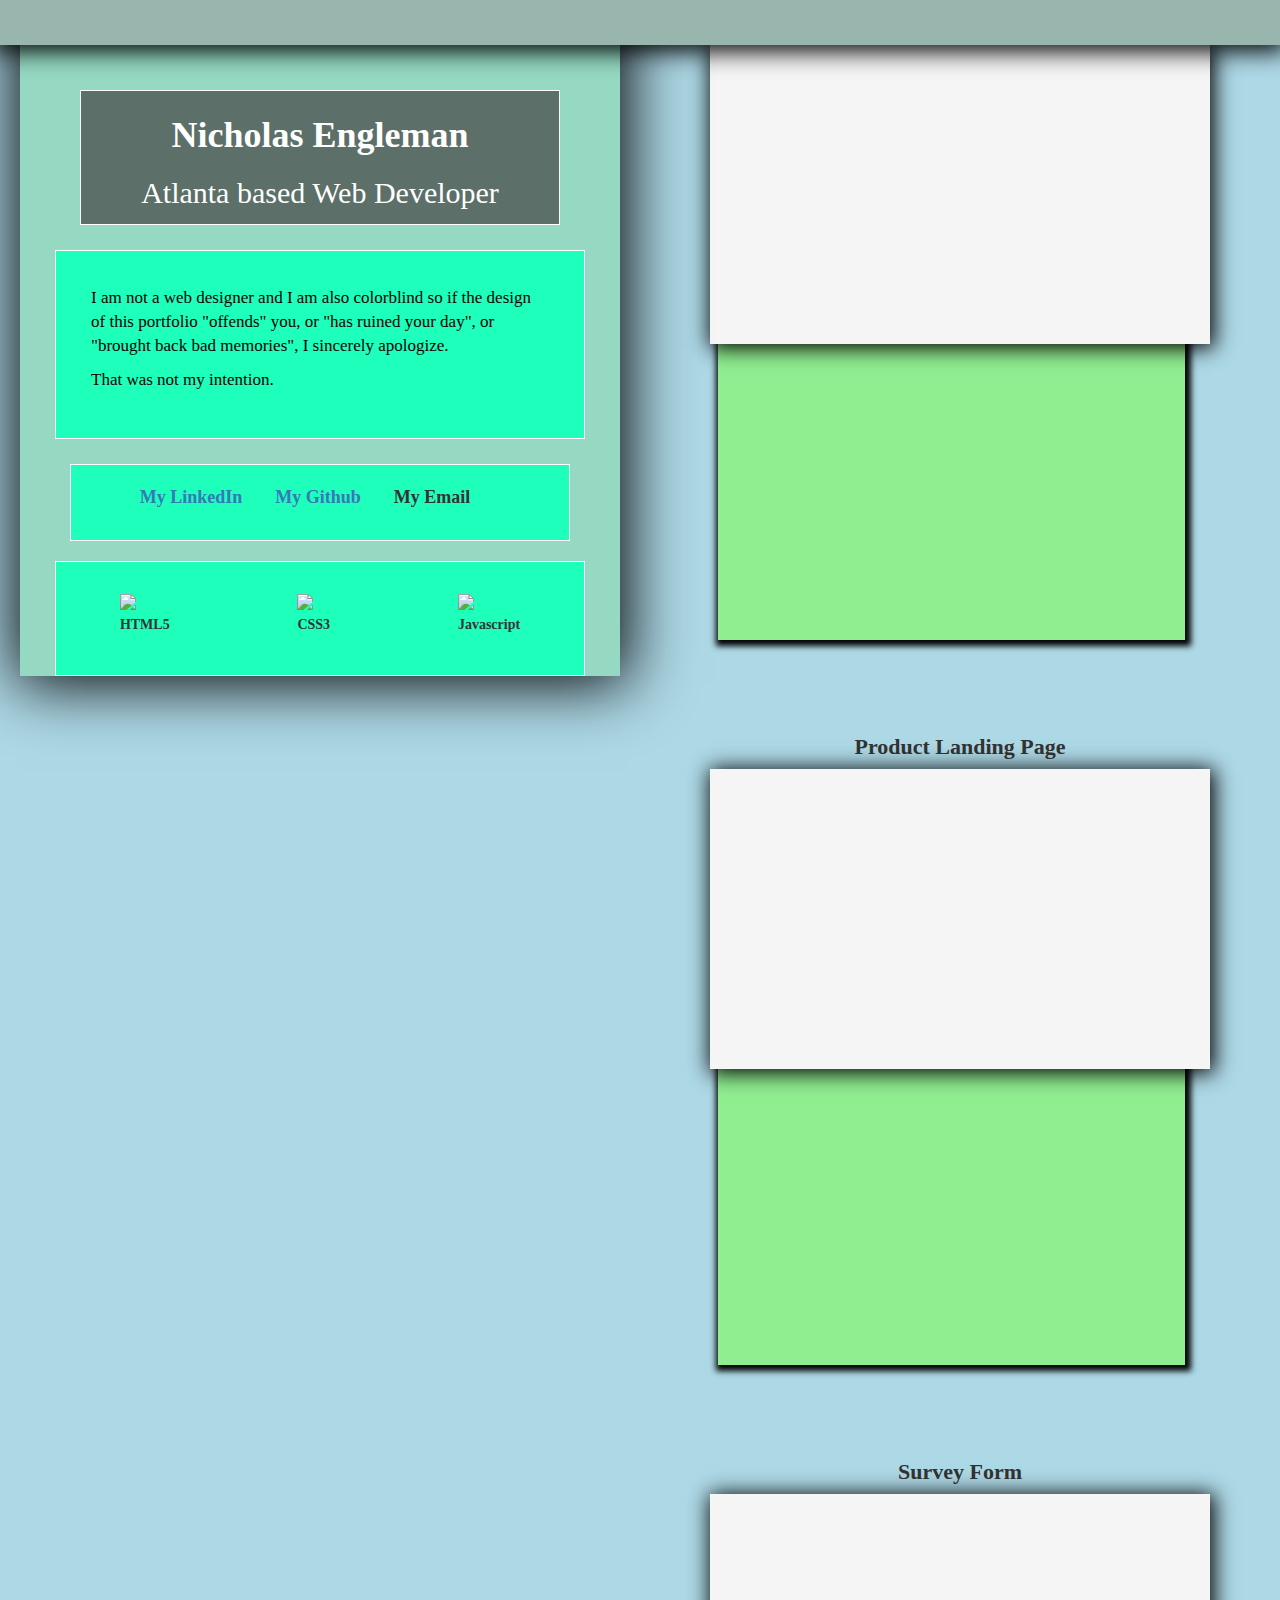
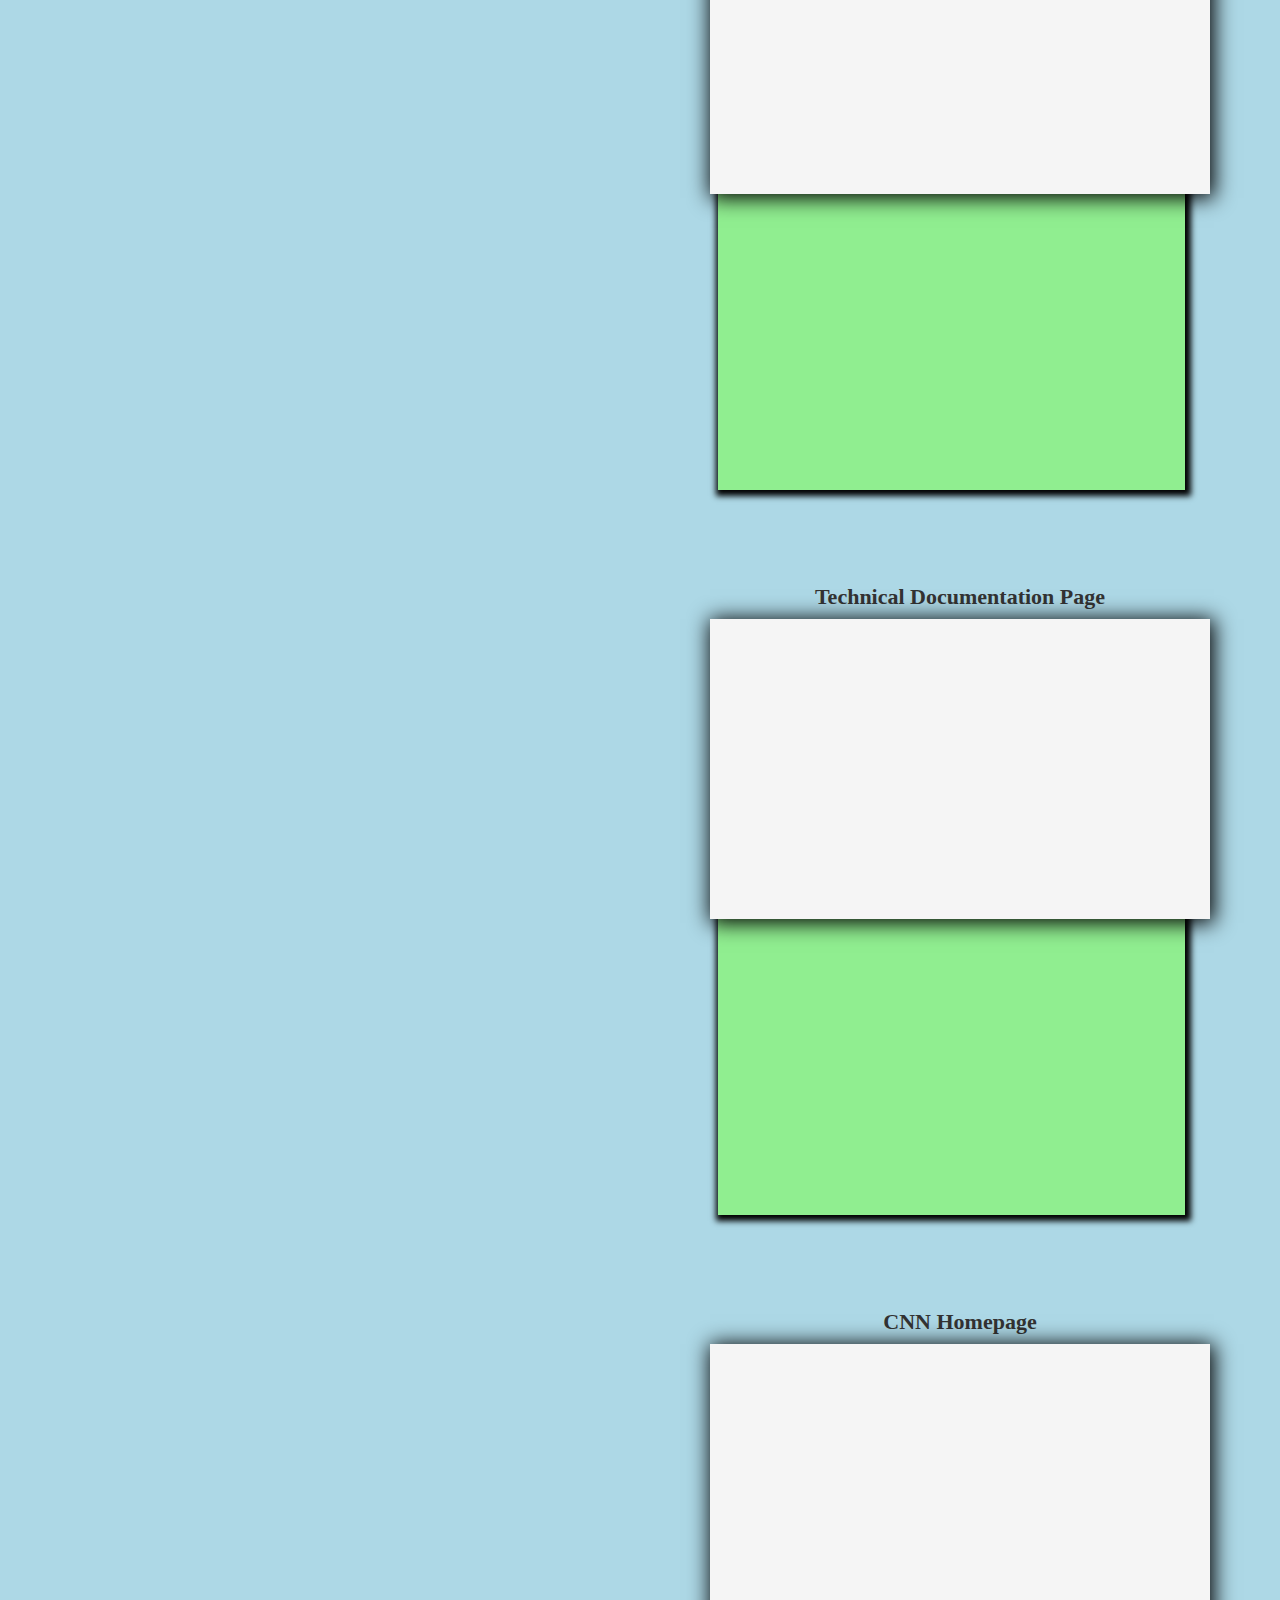
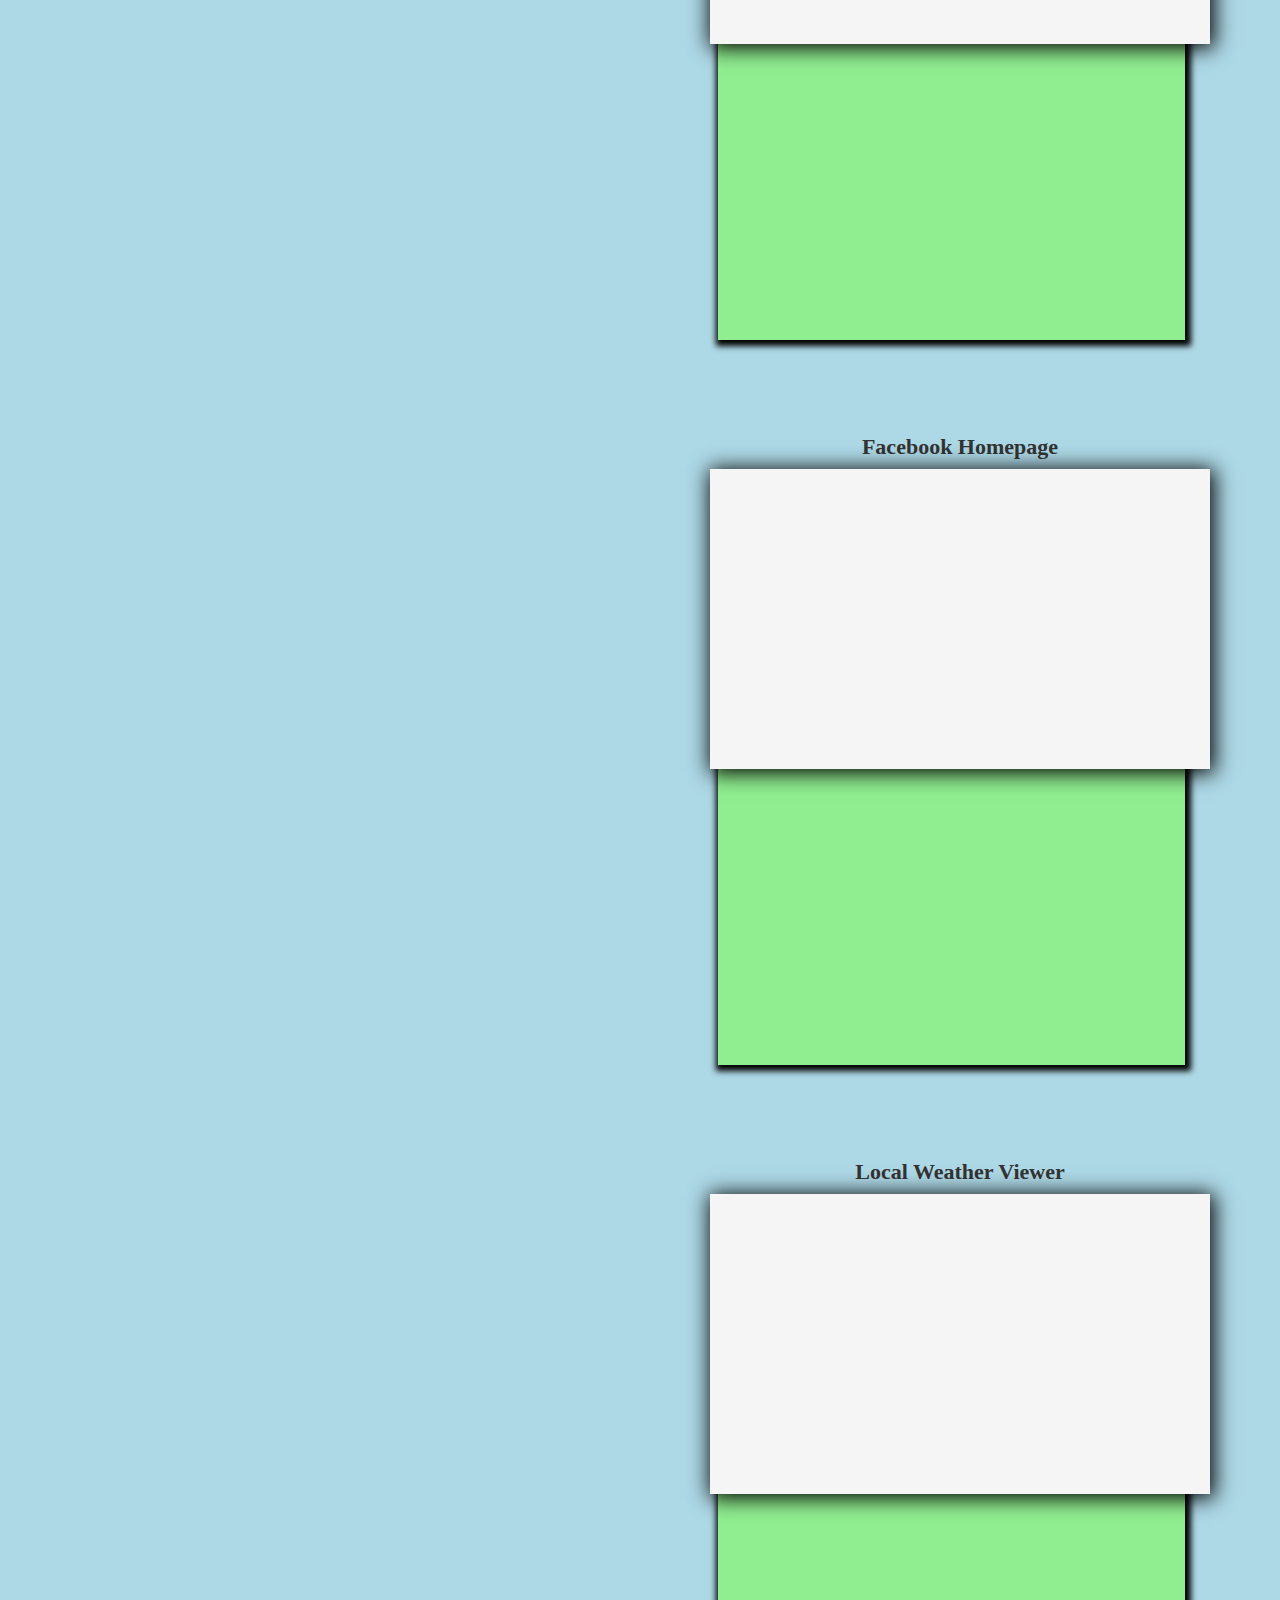
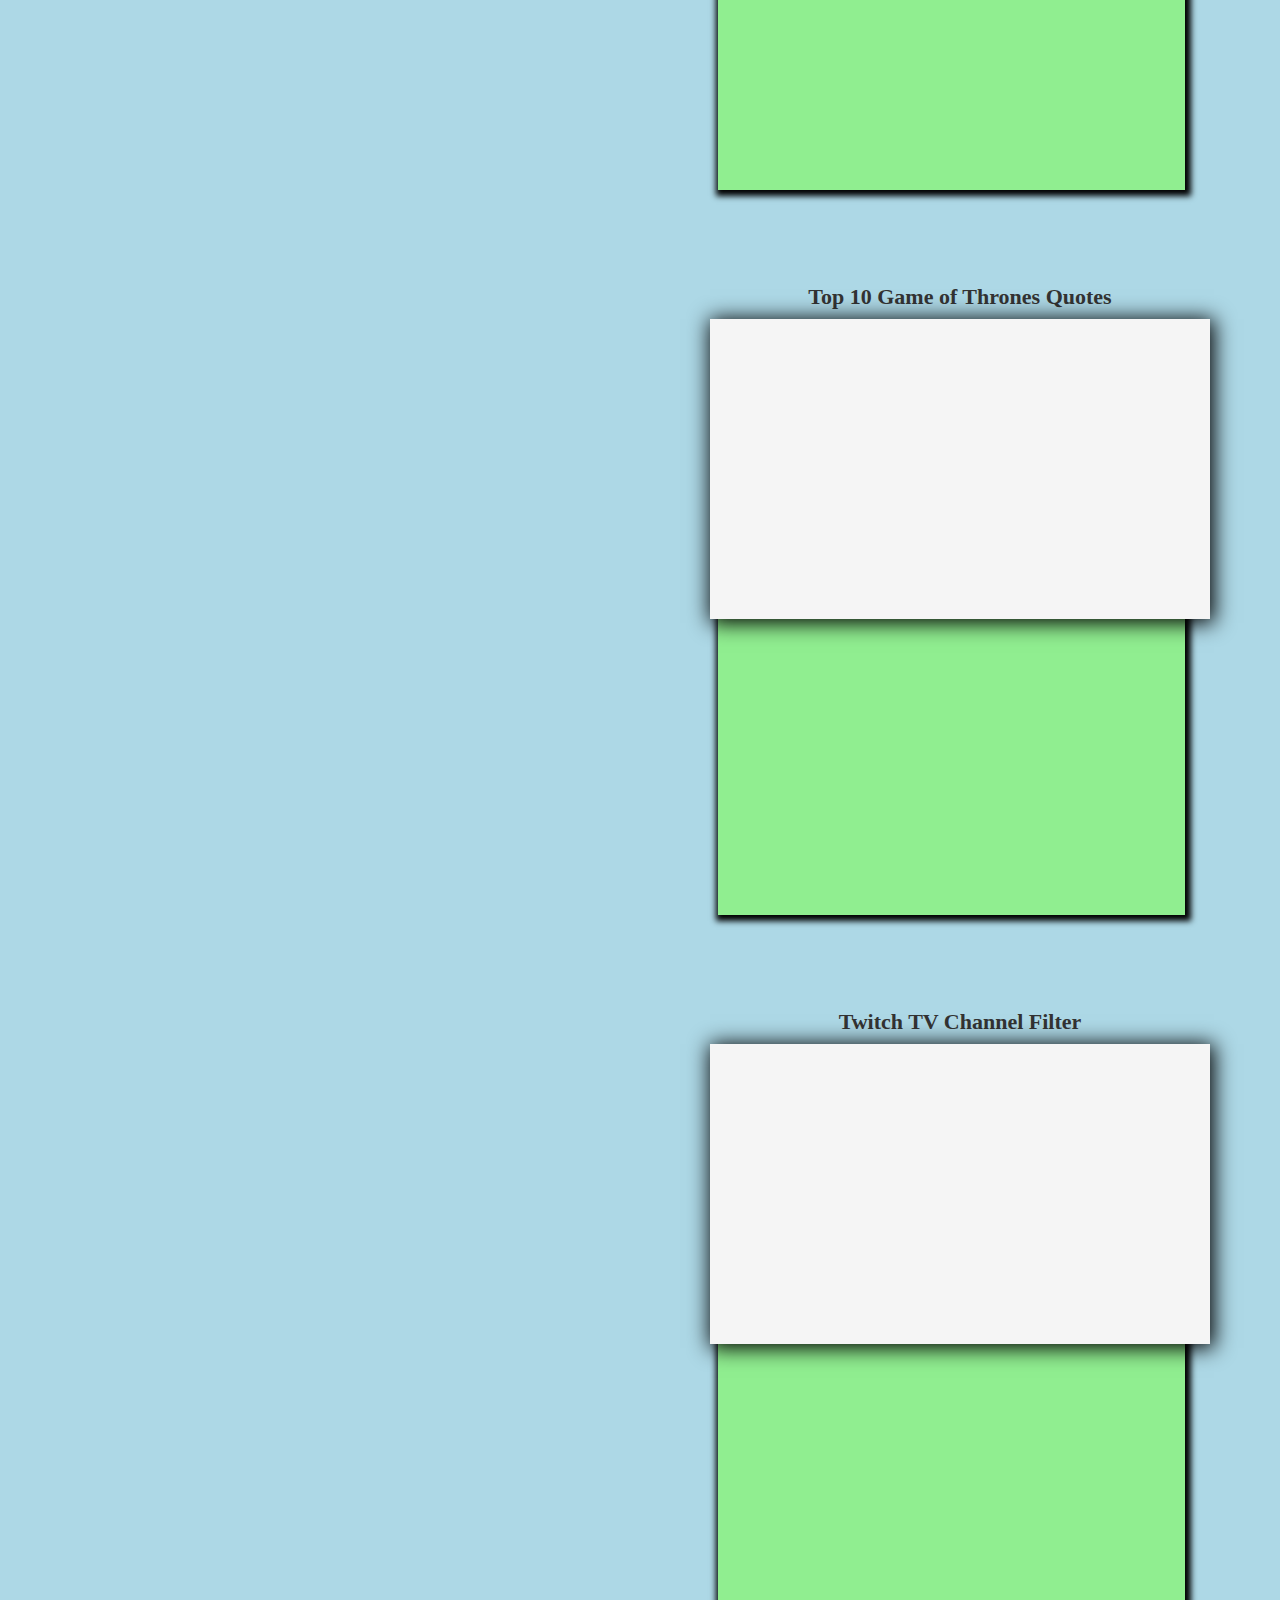
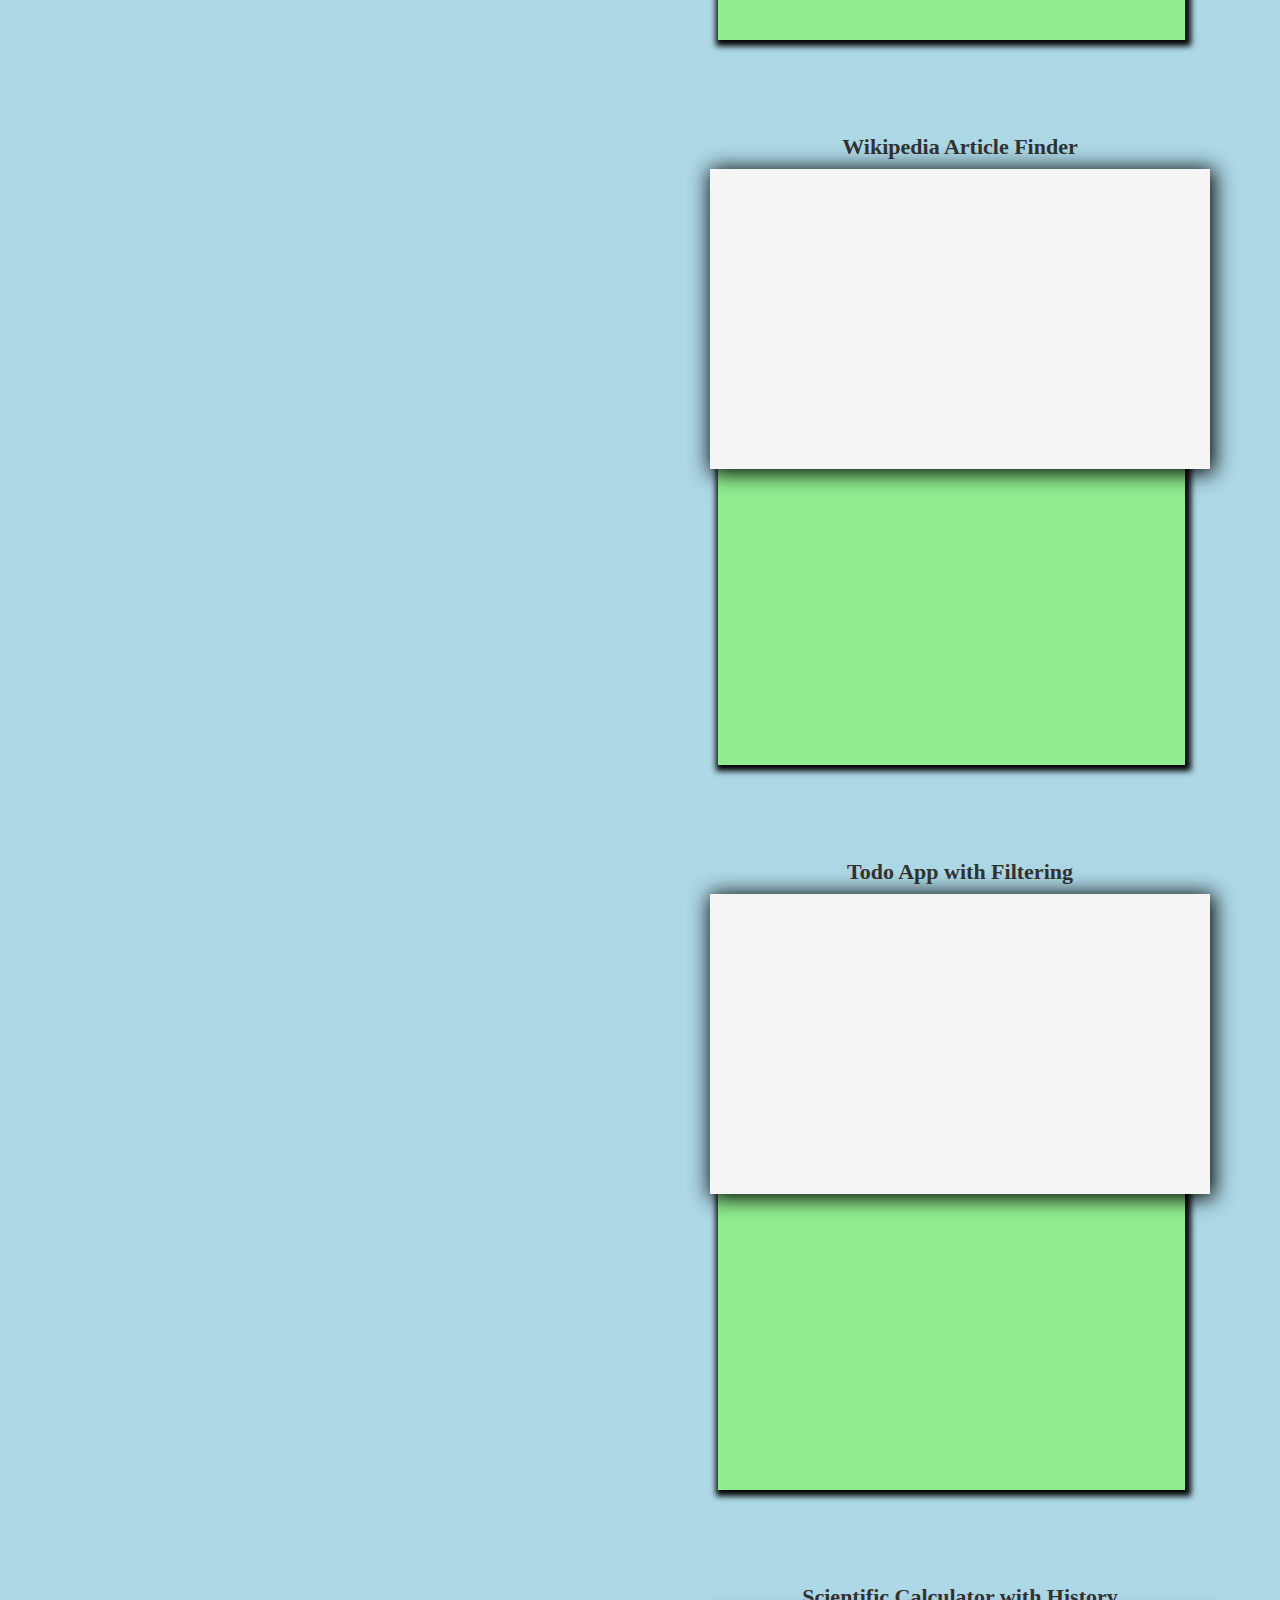
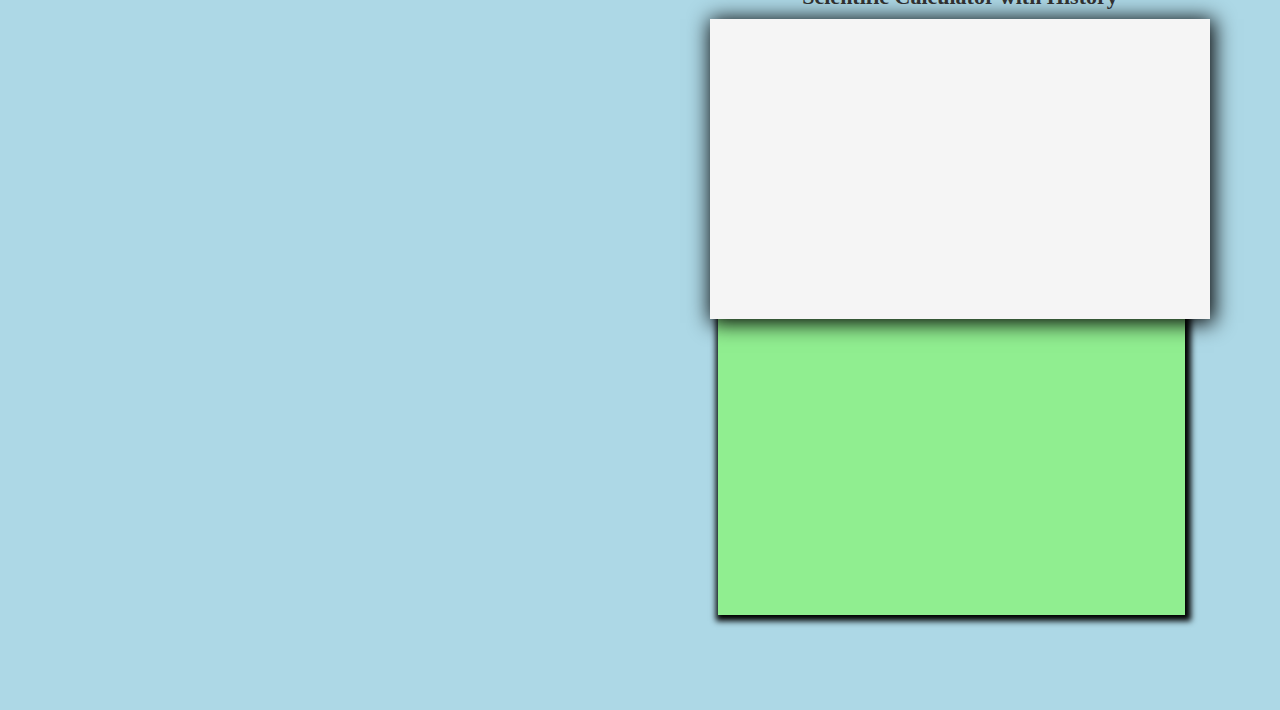
==== commit 2c381002: "made 3D layout" ====
--- a/index.html
+++ b/index.html
@@ -19,153 +19,157 @@
         integrity="sha384-Tc5IQib027qvyjSMfHjOMaLkfuWVxZxUPnCJA7l2mCWNIpG9mGCD8wGNIcPD7Txa"
         crossorigin="anonymous"></script>
 
-<body data-spy="scroll" data-target="#menuSpy" data-offset="200">
-
-<div class="portfolioContainer">
-    <main>
-        <h1>Nicholas Engleman</h1>
-        <h2>Atlanta based Web Developer</h2>
-        <div class="bio-textContainer">
-            <h3>About Me</h3>
-            <div class="bio-text"><p>I am not a web designer and I am also colorblind so if the design of this portfolio "offends" you, or "has ruined your day", or "brought back bad memories", I sincerely apologize. </p>
-                <p>That was not my intention.</p>
+<body data-spy="scroll" data-target="#menuSpy" data-offset="100">
+<header></header>
+<div class="bioContainer">
+    <div id="topLeftBlock"></div>
+    <div class="menu" id="menuSpy">
+        <div class="menuContainer">
+            <div class="category">
+                <h3>HTML5/CSS3 Demos</h3>
+                <ul class="nav nav-pills nav-stacked">
+                    <li class="active"><a href="#tribute-page">Tribute Page</a></li>
+                    <li><a href="#product-landing-page">Product Landing Page</a></li>
+                    <li><a href="#survey-form">Survey Form</a></li>
+                    <li><a href="#technical-documentation-page">Technical Documentation
+                        Page</a>
+                    </li>
+                    <li><a href="#cnn-homepage">CNN Homepage</a></li>
+                    <li><a href="#facebook-homepage">Facebook Homepage</a></li>
+                </ul>
             </div>
-        </div>
-        <div class="contactContainer">
-            <h3>Contact</h3>
-            <div class="bio-contact">
-                <ul>
-                    <li><a href="">My LinkedIn</a></li>
-                    <li><a href="">My Github</a></li>
-                    <li data-toggle="tooltip" data-placement="top" title="email@email.com">My Email</li>
+            <div class="category">
+                <h3>JSON Apps</h3>
+                <ul class="nav nav-pills nav-stacked">
+                    <li><a href="#local-weather-viewer">Local Weather Viewer</a></li>
+                    <li><a href="#top-10-game-of-thrones-quotes">Top 10 Game of Thrones
+                        Quotes</a>
+                    </li>
+                    <li><a href="#twitch-tv-channel-filters">Twitch TV Channel Filter</a></li>
+                    <li><a href="#wikipedia-article-finder">Wikipedia Article Finder</a></li>
+                </ul>
+            </div>
+            <div class="category">
+                <h3>Javascript Apps</h3>
+                <ul class="nav nav-pills nav-stacked">
+                    <li><a href="#todo-app-with-filtering">Todo App with Filtering</a></li>
+                    <li><a href="#scientific-calculator-with-history">Scientific Calculator with
+                        History</a></li>
                 </ul>
             </div>
         </div>
-        <div class="codingSkillsContainer">
-            <h3>Coding Skills</h3>
-            <div class="codingSkills">
-                <picture><img src="html-icon.png">
-                    <p>HTML5</p></picture>
-                <picture><img src="css-icon.png">
-                    <p>CSS3</p></picture>
-                <picture><img src="javascript-icon.png">
-                    <p>Javascript</p></picture>
-
-            </div>
-        </div>
-    </main>
-
-    <div class="menu" id="menuSpy">
-        <h2>Projects</h2>
-        <h3>HTML5/CSS3 Demos</h3>
-        <ul class="nav nav-pills nav-stacked">
-            <li class="active"><a href="#tribute-page">Tribute Page</a></li>
-            <li><a href="#product-landing-page">Product Landing Page</a></li>
-            <li><a href="#survey-form">Survey Form</a></li>
-            <li><a href="#technical-documentation-page">Technical Documentation
-                Page</a>
-            </li>
-            <li><a href="#cnn-homepage">CNN Homepage</a></li>
-            <li><a href="#facebook-homepage">Facebook Homepage</a></li>
-        </ul>
-        <h3>JSON Apps</h3>
-        <ul class="nav nav-pills nav-stacked">
-            <li><a href="#local-weather-viewer">Local Weather Viewer</a></li>
-            <li><a href="#top-10-game-of-thrones-quotes">Top 10 Game of Thrones
-                Quotes</a>
-            </li>
-            <li><a href="#twitch-tv-channel-filters">Twitch TV Channel Filter</a></li>
-            <li><a href="#wikipedia-article-finder">Wikipedia Article Finder</a></li>
-        </ul>
-        <h3>Javascript Apps</h3>
-        <ul class="nav nav-pills nav-stacked">
-            <li><a href="#todo-app-with-filtering">Todo App with Filtering</a></li>
-            <li><a href="#scientific-calculator-with-history">Scientific Calculator with
-                History</a></li>
-        </ul>
     </div>
-
-    <div class="portfolio">
-        <div class="project" id="tribute-page">
-            <h2>Tribute Page</h2>
-            <div class="pic"></div>
-            <div class="description"></div>
-            <div class="links"></div>
-        </div>
-        <div class="project" id="product-landing-page">
-            <h2>Product Landing Page</h2>
-            <div class="pic"></div>
-            <div class="description"></div>
-            <div class="links"></div>
-        </div>
-        <div class="project" id="survey-form">
-            <h2>Survey Form</h2>
-            <div class="pic"></div>
-            <div class="description"></div>
-            <div class="links"></div>
-        </div>
-        <div class="project" id="technical-documentation-page">
-            <h2>Technical Documentation Page</h2>
-            <div class="pic"></div>
-            <div class="description"></div>
-            <div class="links"></div>
-        </div>
-        <div class="project" id="cnn-homepage">
-            <h2>CNN Homepage</h2>
-            <div class="pic"></div>
-            <div class="description"></div>
-            <div class="links"></div>
-        </div>
-        <div class="project" id="facebook-homepage">
-            <h2>Facebook Homepage</h2>
-            <div class="pic"></div>
-            <div class="description"></div>
-            <div class="links"></div>
-        </div>
-        <div class="project" id="local-weather-viewer">
-            <h2>Local Weather Viewer</h2>
-            <div class="pic"></div>
-            <div class="description"></div>
-            <div class="links"></div>
-        </div>
-        <div class="project" id="top-10-game-of-thrones-quotes">
-            <h2>Top 10 Game of Thrones Quotes</h2>
-            <div class="pic"></div>
-            <div class="description"></div>
-            <div class="links"></div>
-        </div>
-        <div class="project" id="twitch-tv-channel-filters">
-            <h2>Twitch TV Channel Filter</h2>
-            <div class="pic"></div>
-            <div class="description"></div>
-            <div class="links"></div>
-        </div>
-        <div class="project" id="wikipedia-article-finder">
-            <h2>Wikipedia Article Finder</h2>
-            <div class="pic"></div>
-            <div class="description"></div>
-            <div class="links"></div>
-        </div>
-        <div class="project" id="todo-app-with-filtering">
-            <h2>Todo App with Filtering</h2>
-            <div class="pic"></div>
-            <div class="description"></div>
-            <div class="links"></div>
-        </div>
-        <div class="project" id="scientific-calculator-with-history">
-            <h2>Scientific Calculator with History</h2>
-            <div class="pic"></div>
-            <div class="description"></div>
-            <div class="links"></div>
+<main>
+    <div id="shadowShallow"></div>
+    <div id="cover"></div>
+    <div class="intro">
+        <h1>Nicholas Engleman</h1>
+        <h2>Atlanta based Web Developer</h2>
+    </div>
+    <div class="bio-textContainer">
+        <div class="bio-text"><p>I am not a web designer and I am also colorblind so if the design of this portfolio
+            "offends" you, or "has ruined your day", or "brought back bad memories", I sincerely apologize. </p>
+            <p>That was not my intention.</p>
         </div>
     </div>
+    <div class="contactContainer">
+        <div class="bio-contact">
+            <ul>
+                <li><a href="">My LinkedIn</a></li>
+                <li><a href="">My Github</a></li>
+                <li>My Email</li>
+            </ul>
+        </div>
+    </div>
+    <div class="codingSkillsContainer">
+        <div class="codingSkills">
+            <picture><img src="html-icon.png">
+                <p>HTML5</p></picture>
+            <picture><img src="css-icon.png">
+                <p>CSS3</p></picture>
+            <picture><img src="javascript-icon.png">
+                <p>Javascript</p></picture>
+
+        </div>
+    </div>
+</main>
 </div>
 
-<script>
-    $(function () {
-        $("[data-toggle='tooltip']").tooltip();
-    });
-</script>
+
+<div class="portfolio">
+    <div class="project" id="tribute-page">
+        <h2>Tribute Page</h2>
+        <div class="pic"></div>
+        <div class="description"></div>
+        <div class="links"></div>
+    </div>
+    <div class="project" id="product-landing-page">
+        <h2>Product Landing Page</h2>
+        <div class="pic"></div>
+        <div class="description"></div>
+        <div class="links"></div>
+    </div>
+    <div class="project" id="survey-form">
+        <h2>Survey Form</h2>
+        <div class="pic"></div>
+        <div class="description"></div>
+        <div class="links"></div>
+    </div>
+    <div class="project" id="technical-documentation-page">
+        <h2>Technical Documentation Page</h2>
+        <div class="pic"></div>
+        <div class="description"></div>
+        <div class="links"></div>
+    </div>
+    <div class="project" id="cnn-homepage">
+        <h2>CNN Homepage</h2>
+        <div class="pic"></div>
+        <div class="description"></div>
+        <div class="links"></div>
+    </div>
+    <div class="project" id="facebook-homepage">
+        <h2>Facebook Homepage</h2>
+        <div class="pic"></div>
+        <div class="description"></div>
+        <div class="links"></div>
+    </div>
+    <div class="project" id="local-weather-viewer">
+        <h2>Local Weather Viewer</h2>
+        <div class="pic"></div>
+        <div class="description"></div>
+        <div class="links"></div>
+    </div>
+    <div class="project" id="top-10-game-of-thrones-quotes">
+        <h2>Top 10 Game of Thrones Quotes</h2>
+        <div class="pic"></div>
+        <div class="description"></div>
+        <div class="links"></div>
+    </div>
+    <div class="project" id="twitch-tv-channel-filters">
+        <h2>Twitch TV Channel Filter</h2>
+        <div class="pic"></div>
+        <div class="description"></div>
+        <div class="links"></div>
+    </div>
+    <div class="project" id="wikipedia-article-finder">
+        <h2>Wikipedia Article Finder</h2>
+        <div class="pic"></div>
+        <div class="description"></div>
+        <div class="links"></div>
+    </div>
+    <div class="project" id="todo-app-with-filtering">
+        <h2>Todo App with Filtering</h2>
+        <div class="pic"></div>
+        <div class="description"></div>
+        <div class="links"></div>
+    </div>
+    <div class="project" id="scientific-calculator-with-history">
+        <h2>Scientific Calculator with History</h2>
+        <div class="pic"></div>
+        <div class="description"></div>
+        <div class="links"></div>
+    </div>
+</div>
 
 
 </body>
--- a/portfolio.css
+++ b/portfolio.css
@@ -1,48 +1,88 @@
+html {
+    font-size: 62.5%;
+}
+
 body {
-    display: flex;
     box-sizing: border-box;
-    font-family: Consolas, "Lucida Console", monospace;
-    font-size: 12px;
+    font-family: Garamond, "Times New Roman";
+    font-size: 1.2rem;
     position: relative;
     height: 100%;
-    background-color: #46B4B0;
-}
-
-.portfolioContainer {
-    width: 1600px;
-    margin: 0 auto;
+    background-color: #ADD8E6;
+    display: flex;
+    flex-wrap: wrap;
+}
+
+header {
+    background-color: #99b6ae;
+    width: 100%;
+    height: 5%;
+    position: fixed;
+    box-shadow: 0 0 25px 6px black;
+}
+
+.bioContainer {
+    width: 50%;
+    height: 100%;
+    position: fixed;
+    top: 0;
+    left: 0;
+
 }
 
 /*=================================
 Bio Styles
 ==================================*/
 
-
-
 main {
-    position: fixed;
-    height: 750px;
-    width: 600px;
-    background-color: #FFA863;
-    padding: 10px;
-    top: 45%;
-    transform: translate(0, -50%);
-    margin-left: 20px;
-    box-shadow: 0 6px 20px black;
-    z-index: -1;
-}
-
+    height: 85%;
+    width: calc(75% - 300px);
+    min-width: 600px;
+    max-width: 1000px;
+    background-color: #95D9C3;
+    box-shadow: 2px 2px 60px 5px black;
+    margin-left: calc((100% - 150px) * 0.5);
+}
+
+#shadowShallow {
+    width: 100%;
+    height: 6%;
+    box-shadow: 0 0 2px 1px black;
+}
+
+#cover {
+    background-color: #95D9C3;
+    z-index: 10;
+    width: 100%;
+    height: 50px;
+    margin-bottom: 40px;
+}
 
 .main h1, .main h2 {
     text-align: center;
     margin: 0 auto;
+}
+
+.intro {
+    width: 80%;
+    background-color: #5C6F68;
+    margin: 10px auto;
+    text-align: center;
+    padding: 5px;
+    color: white;
+    border: 1px solid white;
+    font-family: Garamond;
+}
+
+.intro h1 {
+    font-weight: 600;
 }
 
 .codingSkillsContainer h3,
 .contactContainer h3,
 .bio-textContainer h3 {
     text-align: center;
-    font-size: 16px;
+    font-size: 1.6rem;
     font-weight: 700;
     margin: 0;
     padding: 0;
@@ -54,10 +94,12 @@
 }
 
 .bio-text {
-    background-color: #f0f0f0;
+    background-color: #1EFFBC;
     padding: 35px;
-}
-
+    border: 1px solid white;
+    font-size: 1.7rem;
+    color: black;
+}
 
 .contactContainer {
     width: 500px;
@@ -65,14 +107,16 @@
 }
 .bio-contact {
     padding: 20px;
-    background-color: #F0F0F0;
-    text-align: center;
+    background-color: #1EFFBC;
+    text-align: center;
+    border: 1px solid white;
 }
 
 .bio-contact li {
     display: inline;
-    font-size: 15px;
+    font-size: 1.8rem;
     font-weight: 700;
+    margin-right: 30px;
 }
 
 .codingSkillsContainer {
@@ -83,71 +127,104 @@
 .codingSkills {
     display: flex;
     justify-content: space-around;
-    background-color: #F0F0F0;
+    background-color: #1EFFBC;
     padding: 30px 0;
+    border: 1px solid white;
 }
 
 .codingSkills p {
     text-align: center;
     margin-top: 5px;
     font-weight: 600;
+    font-size: 1.4rem;
 }
 
 .codingSkills img {
     width: 75px;
 }
-
-
-
 
 
 /*=================================
 Menu Styles
 ===================================*/
+#topLeftBlock {
+    width: 30%;
+    min-width: 300px;
+    height: 8%;
+    background-color: #99b6ae;
+    float: left;
+    color: #95D9C3;
+    display: block;
+}
+
+
+
 #menuSpy {
-    width: 250px;
-    background-color: #62acff;
-    position: fixed;
-    margin-left: 690px;
-    top: 45%;
-    transform: translate(0, -50%);
-    box-shadow: 0 6px 20px black;
+    width: 30%;
+    min-width: 300px;
+    height: 95%;
+    float: left;
+    clear: both;
+    position: absolute;
+    top: 65px;
+    background-color: #99b6ae;
+    box-shadow: 0 0 25px 6px black;
+    color: #95D9C3;
+    z-index: -5;
+}
+
+.menuContainer {
+    width: 100%;
+    position: absolute;
+    top: 20%;
+    transform: translateY(-20%);
+
+}
+
+.category {
+    width: 85%;
+    background-color: whitesmoke;
+    margin: 30px auto;
+    padding: 10px 0;
+    box-shadow: 2px 2px 6px black;
 }
 
 
 .menu h2 {
-    font-size: 20px;
+    font-size: 2rem;
     font-weight: 600;
     color: black;
     text-align: center;
 }
 
 .menu h3 {
-    font-size: 15px;
+    font-size: 2rem;
     font-weight: 700;
-    text-decoration: underline;
-    text-align: center;
+    text-align: center;
+    color: black;
 }
 
 .menu ul {
-    font-family: Garamond, "Times New Roman";
     text-align: left;
+    color: black;
 }
 
 .menu li {
     font-weight: 400;
     cursor: pointer;
     height: 30px;
-
+    color: black;
 }
 
 .menu a {
     text-decoration: none;
     color: black;
+    font-weight: 600;
+    font-size: 1.5rem;
 }
 
 .menu a:hover, .menu ul:hover {
-    color: #bb7200;
+    color: black;
     transition: color 0.1s;
 }
 
@@ -158,40 +235,43 @@
 ==================================*/
 
 .portfolio {
-    width: 780px;
-    margin-left: 920px;
-    margin-top: 250px;
+    width: 50%;
+    margin-top: 8%;
+    margin-left: 50%;
+    z-index: -3;
 }
 
 .project {
-    width: 700px;
+    width: 85%;
+    min-width: 550px;
+    max-width: 1000px;
     height: 650px;
-    margin: 0 auto 50px auto;
+    margin: 0 auto 75px auto;
     position: relative;
 }
 
 .project h2 {
     text-align: center;
     font-weight: 700;
-    font-size: 18px;
+    font-size: 2.2rem;
     margin-top:10px;
 }
 .pic {
     height: 300px;
-    width: 80%;
+    width: 500px;
     margin: 0 auto;
     background-color: whitesmoke;
     z-index: 2;
     position: relative;
-    box-shadow: 0px 2px 2px black;
+    box-shadow: 2px 2px 20px 2px black;
 }
 
 .description {
     height: 550px;
     width: 85%;
     margin: 0 auto;
-    background-color: #FFA863;
-    box-shadow: 0 6px 20px black;
+    background-color: #90ee90;
+    box-shadow: 2px 2px 6px 4px black;
 
     position: absolute;
     z-index: 1;
@@ -202,24 +282,43 @@
 /*======================================
 Media Queries
  ====================================*/
-
-@media screen  and (max-width: 1600px) {
-    .menu
-        { display: none; }
+@media screen and (max-width: 1900px) {
     .portfolio {
-        margin-left: 650px;
-    }
+        margin-left: 52%;
+    }
+}
+
+@media screen and (max-width: 1800px) {
+    .portfolio {
+        margin-left: 54%;
+    }
+}
+
+
+@media screen  and (max-width: 1700px) {
+    main {
+        margin-left: 10%;
+    }
+
+    .menu, #topLeftBlock {
+        display: none;
+    }
+
+    .portfolio {
+        margin-left: 40%;
+    }
+
+
 }
 
 @media screen and (max-width: 1450px) {
-    .portfolioContainer {
+    .bioContainer {
         display: flex;
         flex-wrap: wrap;
+        position: static;
     }
 
     main {
-        width: 680px;
-        top: 0;
         transform: none;
         margin: 0 auto;
         position: static;
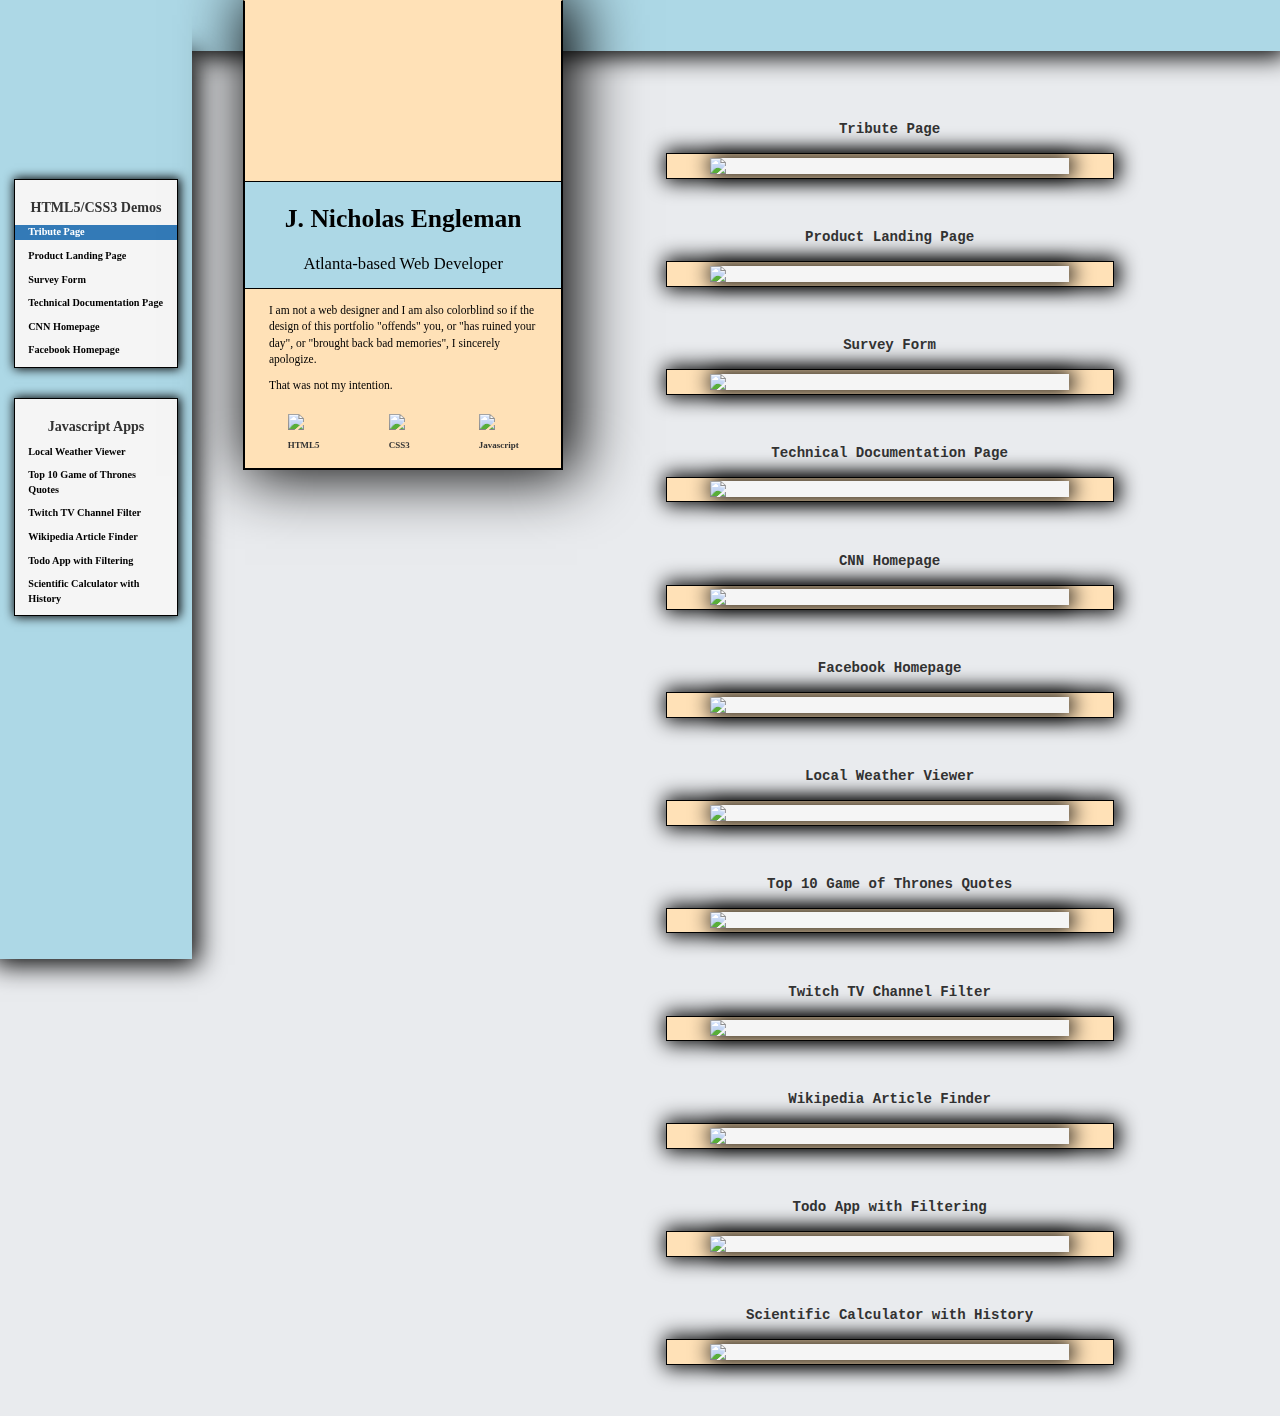
==== commit 1fdf6c41: "create media queries for tablets and phones" ====
--- a/index.html
+++ b/index.html
@@ -5,83 +5,65 @@
     <meta charset="utf-8">
     <meta http-equiv="X-UA-Compatible" content="IE=edge">
     <meta name="viewport" content="width=device-width, initial-scale=1">
-    <title>Nicholas Engleman's Portfolio</title>
+    <title>J. Nicholas Engleman's Portfolio</title>
     <link rel="stylesheet" href="cssreset.css">
 
     <link rel="stylesheet" href="https://maxcdn.bootstrapcdn.com/bootstrap/3.3.7/css/bootstrap.min.css"
           integrity="sha384-BVYiiSIFeK1dGmJRAkycuHAHRg32OmUcww7on3RYdg4Va+PmSTsz/K68vbdEjh4u" crossorigin="anonymous">
-
+    <script src="https://ajax.googleapis.com/ajax/libs/jquery/1.12.4/jquery.min.js"></script>
+    <script src="https://maxcdn.bootstrapcdn.com/bootstrap/3.3.7/js/bootstrap.min.js"
+            integrity="sha384-Tc5IQib027qvyjSMfHjOMaLkfuWVxZxUPnCJA7l2mCWNIpG9mGCD8wGNIcPD7Txa"
+            crossorigin="anonymous"></script>
     <link rel="stylesheet" href="portfolio.css">
 </head>
-<script src="https://ajax.googleapis.com/ajax/libs/jquery/1.12.4/jquery.min.js"></script>
-<!-- Include all compiled plugins (below), or include individual files as needed -->
-<script src="https://maxcdn.bootstrapcdn.com/bootstrap/3.3.7/js/bootstrap.min.js"
-        integrity="sha384-Tc5IQib027qvyjSMfHjOMaLkfuWVxZxUPnCJA7l2mCWNIpG9mGCD8wGNIcPD7Txa"
-        crossorigin="anonymous"></script>
 
-<body data-spy="scroll" data-target="#menuSpy" data-offset="100">
+<body data-spy="scroll" data-target="#menuSpy" data-offset="200">
 <header></header>
-<div class="bioContainer">
+<div class="menuContainer">
     <div id="topLeftBlock"></div>
     <div class="menu" id="menuSpy">
-        <div class="menuContainer">
-            <div class="category">
-                <h3>HTML5/CSS3 Demos</h3>
-                <ul class="nav nav-pills nav-stacked">
-                    <li class="active"><a href="#tribute-page">Tribute Page</a></li>
-                    <li><a href="#product-landing-page">Product Landing Page</a></li>
-                    <li><a href="#survey-form">Survey Form</a></li>
-                    <li><a href="#technical-documentation-page">Technical Documentation
-                        Page</a>
-                    </li>
-                    <li><a href="#cnn-homepage">CNN Homepage</a></li>
-                    <li><a href="#facebook-homepage">Facebook Homepage</a></li>
-                </ul>
-            </div>
-            <div class="category">
-                <h3>JSON Apps</h3>
-                <ul class="nav nav-pills nav-stacked">
-                    <li><a href="#local-weather-viewer">Local Weather Viewer</a></li>
-                    <li><a href="#top-10-game-of-thrones-quotes">Top 10 Game of Thrones
-                        Quotes</a>
-                    </li>
-                    <li><a href="#twitch-tv-channel-filters">Twitch TV Channel Filter</a></li>
-                    <li><a href="#wikipedia-article-finder">Wikipedia Article Finder</a></li>
-                </ul>
-            </div>
-            <div class="category">
-                <h3>Javascript Apps</h3>
-                <ul class="nav nav-pills nav-stacked">
-                    <li><a href="#todo-app-with-filtering">Todo App with Filtering</a></li>
-                    <li><a href="#scientific-calculator-with-history">Scientific Calculator with
-                        History</a></li>
-                </ul>
-            </div>
+        <div class="category">
+            <h3>HTML5/CSS3 Demos</h3>
+            <ul class="nav nav-pills nav-stacked">
+                <li class="active"><a href="#tribute-page">Tribute Page</a></li>
+                <li><a href="#product-landing-page">Product Landing Page</a></li>
+                <li><a href="#survey-form">Survey Form</a></li>
+                <li><a href="#technical-documentation-page">Technical Documentation
+                    Page</a>
+                </li>
+                <li><a href="#cnn-homepage">CNN Homepage</a></li>
+                <li><a href="#facebook-homepage">Facebook Homepage</a></li>
+            </ul>
         </div>
-    </div>
-<main>
-    <div id="shadowShallow"></div>
-    <div id="cover"></div>
-    <div class="intro">
-        <h1>Nicholas Engleman</h1>
-        <h2>Atlanta based Web Developer</h2>
-    </div>
-    <div class="bio-textContainer">
-        <div class="bio-text"><p>I am not a web designer and I am also colorblind so if the design of this portfolio
-            "offends" you, or "has ruined your day", or "brought back bad memories", I sincerely apologize. </p>
-            <p>That was not my intention.</p>
-        </div>
-    </div>
-    <div class="contactContainer">
-        <div class="bio-contact">
-            <ul>
-                <li><a href="">My LinkedIn</a></li>
-                <li><a href="">My Github</a></li>
-                <li>My Email</li>
+        <div class="category">
+            <h3>Javascript Apps</h3>
+            <ul class="nav nav-pills nav-stacked">
+                <li><a href="#local-weather-viewer">Local Weather Viewer</a></li>
+                <li><a href="#top-10-game-of-thrones-quotes">Top 10 Game of Thrones
+                    Quotes</a>
+                </li>
+                <li><a href="#twitch-tv-channel-filters">Twitch TV Channel Filter</a></li>
+                <li><a href="#wikipedia-article-finder">Wikipedia Article Finder</a></li>
+                <li><a href="#todo-app-with-filtering">Todo App with Filtering</a></li>
+                <li><a href="#scientific-calculator-with-history">Scientific Calculator with
+                    History</a></li>
             </ul>
         </div>
     </div>
-    <div class="codingSkillsContainer">
+</div>
+
+<main>
+    <div class="intro">
+        <h1>J. Nicholas Engleman</h1>
+        <h2>Atlanta-based Web Developer</h2>
+    </div>
+    <div class="bioGroup">
+        <div class="bio-text"><p>I am not a web designer and I am also colorblind so if the design of this
+            portfolio
+            "offends" you, or "has ruined your day", or "brought back bad memories", I sincerely
+            apologize. </p>
+            <p>That was not my intention.</p>
+        </div>
         <div class="codingSkills">
             <picture><img src="html-icon.png">
                 <p>HTML5</p></picture>
@@ -89,88 +71,118 @@
                 <p>CSS3</p></picture>
             <picture><img src="javascript-icon.png">
                 <p>Javascript</p></picture>
+        </div>
 
-        </div>
     </div>
 </main>
-</div>
-
 
 <div class="portfolio">
     <div class="project" id="tribute-page">
         <h2>Tribute Page</h2>
-        <div class="pic"></div>
+        <img src="tribute-pic.jpg">
         <div class="description"></div>
-        <div class="links"></div>
     </div>
     <div class="project" id="product-landing-page">
         <h2>Product Landing Page</h2>
-        <div class="pic"></div>
+        <img src="tribute-pic.jpg">
         <div class="description"></div>
-        <div class="links"></div>
     </div>
     <div class="project" id="survey-form">
         <h2>Survey Form</h2>
-        <div class="pic"></div>
+        <img src="tribute-pic.jpg">
         <div class="description"></div>
-        <div class="links"></div>
     </div>
     <div class="project" id="technical-documentation-page">
         <h2>Technical Documentation Page</h2>
-        <div class="pic"></div>
+        <img src="tribute-pic.jpg">
         <div class="description"></div>
-        <div class="links"></div>
+
     </div>
     <div class="project" id="cnn-homepage">
         <h2>CNN Homepage</h2>
-        <div class="pic"></div>
+        <img src="tribute-pic.jpg">
         <div class="description"></div>
-        <div class="links"></div>
     </div>
     <div class="project" id="facebook-homepage">
         <h2>Facebook Homepage</h2>
-        <div class="pic"></div>
+        <img src="tribute-pic.jpg">
         <div class="description"></div>
-        <div class="links"></div>
     </div>
     <div class="project" id="local-weather-viewer">
         <h2>Local Weather Viewer</h2>
-        <div class="pic"></div>
+        <img src="tribute-pic.jpg">
         <div class="description"></div>
-        <div class="links"></div>
     </div>
     <div class="project" id="top-10-game-of-thrones-quotes">
         <h2>Top 10 Game of Thrones Quotes</h2>
-        <div class="pic"></div>
+        <img src="tribute-pic.jpg">
         <div class="description"></div>
-        <div class="links"></div>
     </div>
     <div class="project" id="twitch-tv-channel-filters">
         <h2>Twitch TV Channel Filter</h2>
-        <div class="pic"></div>
+        <img src="tribute-pic.jpg">
         <div class="description"></div>
-        <div class="links"></div>
     </div>
     <div class="project" id="wikipedia-article-finder">
         <h2>Wikipedia Article Finder</h2>
-        <div class="pic"></div>
+        <img src="tribute-pic.jpg">
         <div class="description"></div>
-        <div class="links"></div>
     </div>
     <div class="project" id="todo-app-with-filtering">
         <h2>Todo App with Filtering</h2>
-        <div class="pic"></div>
+        <img src="tribute-pic.jpg">
         <div class="description"></div>
-        <div class="links"></div>
     </div>
     <div class="project" id="scientific-calculator-with-history">
         <h2>Scientific Calculator with History</h2>
-        <div class="pic"></div>
+        <img src="tribute-pic.jpg">
         <div class="description"></div>
-        <div class="links"></div>
     </div>
 </div>
+<!-- Place this tag in your head or just before your close body tag. -->
+<script async defer src="https://buttons.github.io/buttons.js"></script>
+<script>
+    $(window).load(function () {
+        var descriptionSizeMulti = 1.6;
+        var imageShiftPercen = 0.35;
+        var imageHeight = parseFloat($('.portfolio img').css('height'));
 
+        var newDescripHeight = (imageHeight * descriptionSizeMulti) + "px";
+        var newProjectHeight = (parseInt(newDescripHeight) + (imageHeight * imageShiftPercen) + parseInt($('.portfolio h2').css('height'))) + "px";
+
+        $("head").append('<style type="text/css"></style>');
+        var newStyleElement = $("head").children(':last');
+        newStyleElement.html('' +
+            '.description { ' +
+            'height:' + newDescripHeight + ';' +
+            '}' +
+            '.project {' +
+            'height:' + newProjectHeight + ';' +
+            '}');
+
+    });
+
+    $(window).resize(function () {
+        var descriptionSizeMulti = 1.6;
+        var imageShiftPercen = 0.35;
+        var imageHeight = parseFloat($('.portfolio img').css('height'));
+
+        var newDescripHeight = (imageHeight * descriptionSizeMulti) + "px";
+        var newProjectHeight = (parseInt(newDescripHeight) + (imageHeight * imageShiftPercen) + parseInt($('.portfolio h2').css('height'))) + "px";
+
+        var newStyleElement = $("head").children(':last');
+        newStyleElement.html('' +
+            '.description { ' +
+            'height:' + newDescripHeight + ';' +
+            '}' +
+            '.project {' +
+            'height:' + newProjectHeight + ';' +
+            '}');
+
+    });
+
+
+</script>
 
 </body>
 
--- a/portfolio.css
+++ b/portfolio.css
@@ -1,5 +1,7 @@
+
 html {
-    font-size: 62.5%;
+    font-size: 1vw;
+    color: black;
 }
 
 body {
@@ -8,226 +10,192 @@
     font-size: 1.2rem;
     position: relative;
     height: 100%;
-    background-color: #ADD8E6;
+    background: #E9EBEE;
     display: flex;
     flex-wrap: wrap;
 }
 
 header {
-    background-color: #99b6ae;
+    background-color: lightblue;
     width: 100%;
-    height: 5%;
+    height: 4vw;
     position: fixed;
     box-shadow: 0 0 25px 6px black;
 }
 
-.bioContainer {
-    width: 50%;
+/*=================================
+Menu Styles
+===================================*/
+.menuContainer {
+    width: auto;
     height: 100%;
+    position: fixed;
+}
+
+
+#topLeftBlock {
+    width: 15vw;
+    height: calc(5vw + 50px);
+    background-color: lightblue;
     position: fixed;
     top: 0;
     left: 0;
-
-}
+    z-index: 5;
+}
+
+#menuSpy {
+    width: 15vw;
+    height: 100%;
+    margin-top: 4.6vw;
+    padding-top: 10vh;
+    box-shadow: 0 0 25px 6px black;
+    background-color: lightblue;
+    z-index: -5;
+}
+
+.category {
+    width: 85%;
+    height: auto;
+    background-color: whitesmoke;
+    margin: 30px auto;
+    box-shadow: 1px 0 10px 1px black;
+    border: 1px solid black;
+
+}
+
+.menu h3 {
+    font-size: 1.1rem;
+    font-weight: 700;
+    text-align: center;
+}
+
+.menu ul {
+    text-align: left;
+}
+
+.menu li {
+    font-weight: 400;
+    cursor: pointer;
+    margin-bottom: 1vh;
+}
+
+.menu a {
+    text-decoration: none;
+    font-weight: 600;
+    font-size: 0.8rem;
+    color: black;
+}
+
+.nav li a {
+    padding:0 1vw;
+}
+
+.nav-pills li a {
+    border-radius: 0;
+}
+
+.nav-stacked>li+li {
+    margin-top: 0;
+}
+
 
 /*=================================
 Bio Styles
 ==================================*/
 
 main {
-    height: 85%;
-    width: calc(75% - 300px);
-    min-width: 600px;
-    max-width: 1000px;
-    background-color: #95D9C3;
-    box-shadow: 2px 2px 60px 5px black;
-    margin-left: calc((100% - 150px) * 0.5);
-}
-
-#shadowShallow {
-    width: 100%;
-    height: 6%;
-    box-shadow: 0 0 2px 1px black;
-}
-
-#cover {
-    background-color: #95D9C3;
-    z-index: 10;
-    width: 100%;
-    height: 50px;
-    margin-bottom: 40px;
-}
-
-.main h1, .main h2 {
+    width: 25vw;
+    height: auto;
+    background: #ffe1b7;
+    margin-left: 19vw;
+    box-shadow: 8px 0 60px 6px black;
+    border-right: 2px solid black;
+    border-left: 2px solid black;
+    border-bottom: 2px solid black;
+    border-top: 1px solid transparent;
+    position: fixed;
+    top: 0;
+    left: 0;
+}
+
+.main h1, .main h2, .main h3 {
     text-align: center;
     margin: 0 auto;
 }
 
 .intro {
-    width: 80%;
-    background-color: #5C6F68;
-    margin: 10px auto;
-    text-align: center;
-    padding: 5px;
-    color: white;
-    border: 1px solid white;
+    width: auto;
+    height: 12vh;
+    margin-top: 20vh;
+    background-color: lightblue;
+    color: black;
     font-family: Garamond;
+    display: flex;
+    align-items: center;
+    justify-content: center;
+    flex-direction: column;
+    border-top: 1px solid black;
+    border-bottom: 1px solid black;
 }
 
 .intro h1 {
     font-weight: 600;
-}
-
-.codingSkillsContainer h3,
-.contactContainer h3,
-.bio-textContainer h3 {
-    text-align: center;
-    font-size: 1.6rem;
-    font-weight: 700;
-    margin: 0;
-    padding: 0;
-}
-
-.bio-textContainer {
-    margin: 25px auto;
-    width: 530px;
+    font-size: 2rem;
+    line-height: 1.5rem;
+}
+
+.intro h2 {
+    font-size: 1.3rem;
+    line-height: 1rem;
+}
+
+.bioGroup {
+    width: auto;
+    height: auto;
+    margin: 0 auto;
 }
 
 .bio-text {
-    background-color: #1EFFBC;
-    padding: 35px;
-    border: 1px solid white;
-    font-size: 1.7rem;
+    margin: 0 auto;
+    width: 85%;
+    height: 40%;
+    padding-top: 4%;
+    font-size: .9rem;
     color: black;
-}
-
-.contactContainer {
-    width: 500px;
-    margin: 20px auto;
-}
-.bio-contact {
-    padding: 20px;
-    background-color: #1EFFBC;
-    text-align: center;
-    border: 1px solid white;
-}
-
-.bio-contact li {
-    display: inline;
-    font-size: 1.8rem;
-    font-weight: 700;
-    margin-right: 30px;
-}
-
-.codingSkillsContainer {
-    margin: 0 auto;
-    width: 530px;
+    font-weight: 500;
 }
 
 .codingSkills {
+    width: 95%;
+    height: 40%;
+    padding-top: 10px;
+    margin: 2% auto;
     display: flex;
     justify-content: space-around;
-    background-color: #1EFFBC;
-    padding: 30px 0;
-    border: 1px solid white;
+    align-items: center;
 }
 
 .codingSkills p {
     text-align: center;
-    margin-top: 5px;
     font-weight: 600;
-    font-size: 1.4rem;
+    font-size: 0.7rem;
 }
 
 .codingSkills img {
-    width: 75px;
-}
-
-
-/*=================================
-Menu Styles
-===================================*/
-#topLeftBlock {
-    width: 30%;
-    min-width: 300px;
-    height: 8%;
-    background-color: #99b6ae;
-    float: left;
-    color: #95D9C3;
-    display: block;
-}
-
-
-
-#menuSpy {
-    width: 30%;
-    min-width: 300px;
-    height: 95%;
-    float: left;
-    clear: both;
-    position: absolute;
-    top: 65px;
-    background-color: #99b6ae;
-    box-shadow: 0 0 25px 6px black;
-    color: #95D9C3;
-    z-index: -5;
-}
-
-.menuContainer {
-    width: 100%;
-    position: absolute;
-    top: 20%;
-    transform: translateY(-20%);
-
-}
-
-.category {
-    width: 85%;
-    background-color: whitesmoke;
-    margin: 30px auto;
-    padding: 10px 0;
-    box-shadow: 2px 2px 6px black;
-}
-
-
-.menu h2 {
-    font-size: 2rem;
-    font-weight: 600;
-    color: black;
-    text-align: center;
-}
-
-.menu h3 {
-    font-size: 2rem;
-    font-weight: 700;
-    text-align: center;
-    color: black;
-}
-
-.menu ul {
-    text-align: left;
-    color: black;
-}
-
-.menu li {
-    font-weight: 400;
-    cursor: pointer;
-    height: 30px;
-    color: black;
-}
-
-.menu a {
-    text-decoration: none;
-    color: black;
-    font-weight: 600;
-    font-size: 1.5rem;
-}
-
-.menu a:hover, .menu ul:hover {
-    color: black;
-    transition: color 0.1s;
-}
-
+    width: 4vw;
+    height: auto;
+    margin-bottom: 1vh;
+}
+
+.contactContainer {
+    width: 80%;
+    height: 20%;
+    margin: 0 auto;
+    padding: 20px;
+    display: flex;
+    justify-content: space-around;
+    align-items: center;
+}
 
 
 /*=================================
@@ -235,102 +203,153 @@
 ==================================*/
 
 .portfolio {
-    width: 50%;
     margin-top: 8%;
-    margin-left: 50%;
+    margin-left: 55vw;
     z-index: -3;
 }
 
+
+
 .project {
-    width: 85%;
-    min-width: 550px;
-    max-width: 1000px;
-    height: 650px;
-    margin: 0 auto 75px auto;
+    width: 35vw;
+    height: 800px;
     position: relative;
+    margin-bottom: 4rem;
+
 }
 
 .project h2 {
+    height: 2rem;
     text-align: center;
-    font-weight: 700;
-    font-size: 2.2rem;
-    margin-top:10px;
-}
-.pic {
-    height: 300px;
-    width: 500px;
-    margin: 0 auto;
+    font-weight: 600;
+    font-size: 1.1rem;
+    font-family: "Courier New";
+}
+
+
+.portfolio img {
+    display: block;
+    width: 80%;
+    height: auto;
+    margin: 0 auto;
+    z-index: 10;
+    position: relative;
     background-color: whitesmoke;
-    z-index: 2;
-    position: relative;
-    box-shadow: 2px 2px 20px 2px black;
+    box-shadow: 2px 0 20px 2px black;
 }
 
 .description {
-    height: 550px;
-    width: 85%;
-    margin: 0 auto;
-    background-color: #90ee90;
-    box-shadow: 2px 2px 6px 4px black;
-
+    width:  100%;
+    height: 80%;
+    /*background: linear-gradient(to right bottom, #FFFAE1, #e3dec5);*/
+    background: #ffe1b7;
+    box-shadow: 2px 0 20px 3px black;
     position: absolute;
     z-index: 1;
-    top: 80px;
-    right: 50px;
-}
-
-/*======================================
+    bottom: 0;
+    border: 1px solid black;
+}
+
+/*=========================
 Media Queries
- ====================================*/
-@media screen and (max-width: 1900px) {
+ ===========================*/
+
+@media screen and (max-width: 1600px) {
     .portfolio {
-        margin-left: 52%;
-    }
-}
-
-@media screen and (max-width: 1800px) {
+        margin-left: 52vw;
+    }
+}
+
+@media screen and (max-width: 1023px) {
+    .menuContainer {
+        display: none;
+    }
+
+    main {
+        width: 35vw;
+        margin-left: 5vw;
+    }
+
+    .intro h1 {
+        font-size: 2.5rem;
+    }
+
+    .intro h2 {
+        font-size: 2rem;
+    }
+
+    .bio-text {
+        width: 85%;
+        font-size: 1.3rem;
+
+    }
+
     .portfolio {
-        margin-left: 54%;
-    }
-}
-
-
-@media screen  and (max-width: 1700px) {
+        margin-left: 48vw;
+    }
+
+    .project {
+        width: 45vw;
+    }
+}
+
+
+@media screen and (max-width: 768px) {
     main {
-        margin-left: 10%;
-    }
-
-    .menu, #topLeftBlock {
-        display: none;
+        width: 90vw;
+        margin-left: 5vw;
+        position: static;
+    }
+
+    .intro {
+        height: 10vh;
+        margin-top: 6vh;
+    }
+
+    .intro h1 {
+        font-size: 4rem;
+    }
+
+    .intro h2 {
+        font-size: 3rem;
+    }
+
+    .bio-text {
+        width: 80%;
+        font-size: 2.5rem;
+    }
+
+    .codingSkills {
+        width: 80%;
+        padding-top: 0;
+    }
+
+    .codingSkills p {
+        font-size: 1.5rem;
+    }
+
+    .codingSkills img {
+        width: 8vw;
     }
 
     .portfolio {
-        margin-left: 40%;
-    }
-
-
-}
-
-@media screen and (max-width: 1450px) {
-    .bioContainer {
-        display: flex;
-        flex-wrap: wrap;
-        position: static;
-    }
-
-    main {
-        transform: none;
-        margin: 0 auto;
-        position: static;
-    }
-
-    .portfolio {
-        margin: 0 auto;
-    }
-
-}
-
-
-
-
-
+        margin-left: 5vw;
+    }
+
+    .project {
+        width: 90vw;
+        margin-bottom: 12rem;
+    }
+
+    .project h2 {
+        height: 6rem;
+        font-size: 4rem;
+    }
+
+}
+
+
+
+
+
+
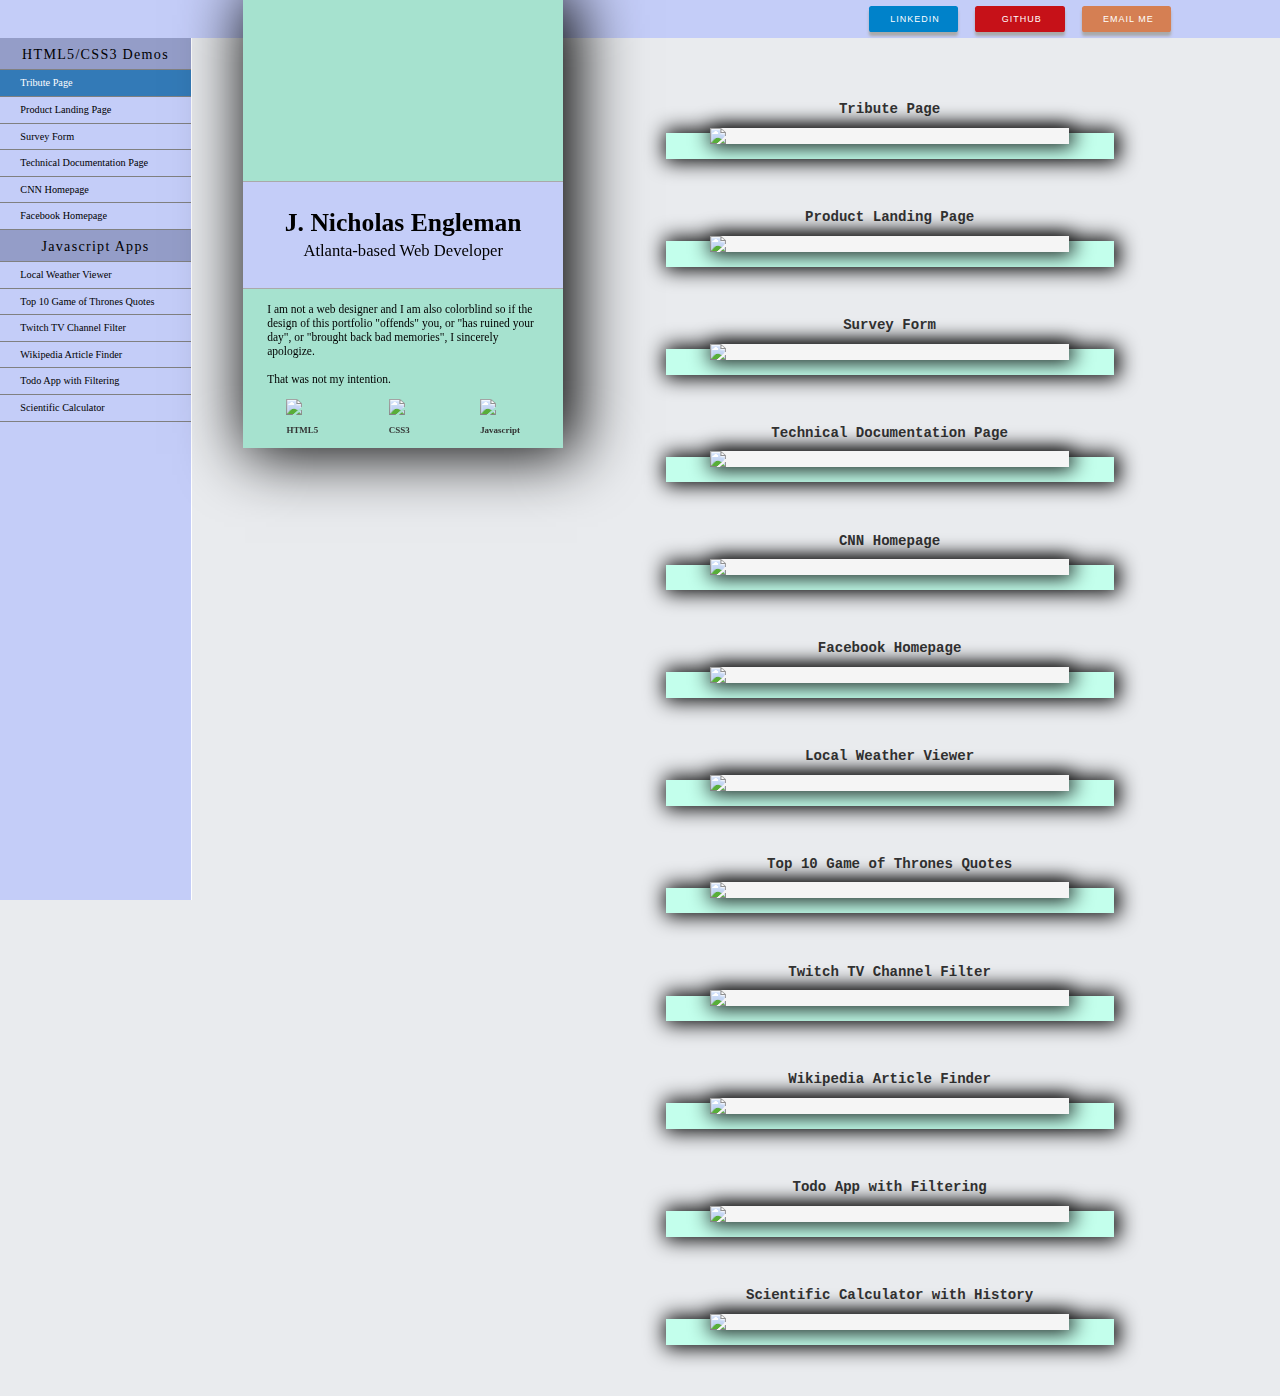
==== commit f4ad8c7c: "change color and layout of left menu" ====
--- a/index.html
+++ b/index.html
@@ -6,7 +6,6 @@
     <meta http-equiv="X-UA-Compatible" content="IE=edge">
     <meta name="viewport" content="width=device-width, initial-scale=1">
     <title>J. Nicholas Engleman's Portfolio</title>
-    <link rel="stylesheet" href="cssreset.css">
 
     <link rel="stylesheet" href="https://maxcdn.bootstrapcdn.com/bootstrap/3.3.7/css/bootstrap.min.css"
           integrity="sha384-BVYiiSIFeK1dGmJRAkycuHAHRg32OmUcww7on3RYdg4Va+PmSTsz/K68vbdEjh4u" crossorigin="anonymous">
@@ -14,41 +13,65 @@
     <script src="https://maxcdn.bootstrapcdn.com/bootstrap/3.3.7/js/bootstrap.min.js"
             integrity="sha384-Tc5IQib027qvyjSMfHjOMaLkfuWVxZxUPnCJA7l2mCWNIpG9mGCD8wGNIcPD7Txa"
             crossorigin="anonymous"></script>
+    <script src="https://use.fontawesome.com/76022b8bf6.js"></script>
+
+    <link rel="stylesheet" href="cssreset.css">
     <link rel="stylesheet" href="portfolio.css">
 </head>
 
 <body data-spy="scroll" data-target="#menuSpy" data-offset="200">
-<header></header>
+<header>
+    <div class="links">
+        <a href="https://www.linkedin.com/in/johnengleman/">
+            <button id="linkedin"><i class="fa fa-linkedin" aria-hidden="true"></i>&nbsp;LinkedIn</button>
+        </a>
+        <a href="https://github.com/aicccia">
+            <button id="github"><i class="fa fa-github" aria-hidden="true"></i>&nbsp;Github</button>
+        </a>
+        <a href="mailto:nicholas@englemaninvest.com?" target="_top"">
+        <button id="message"><i class="fa fa-envelope" aria-hidden="true"></i>&nbsp;Email Me</button>
+        </a>
+    </div>
+</header>
 <div class="menuContainer">
-    <div id="topLeftBlock"></div>
     <div class="menu" id="menuSpy">
-        <div class="category">
-            <h3>HTML5/CSS3 Demos</h3>
-            <ul class="nav nav-pills nav-stacked">
-                <li class="active"><a href="#tribute-page">Tribute Page</a></li>
-                <li><a href="#product-landing-page">Product Landing Page</a></li>
-                <li><a href="#survey-form">Survey Form</a></li>
-                <li><a href="#technical-documentation-page">Technical Documentation
-                    Page</a>
-                </li>
-                <li><a href="#cnn-homepage">CNN Homepage</a></li>
-                <li><a href="#facebook-homepage">Facebook Homepage</a></li>
-            </ul>
-        </div>
-        <div class="category">
-            <h3>Javascript Apps</h3>
-            <ul class="nav nav-pills nav-stacked">
-                <li><a href="#local-weather-viewer">Local Weather Viewer</a></li>
-                <li><a href="#top-10-game-of-thrones-quotes">Top 10 Game of Thrones
-                    Quotes</a>
-                </li>
-                <li><a href="#twitch-tv-channel-filters">Twitch TV Channel Filter</a></li>
-                <li><a href="#wikipedia-article-finder">Wikipedia Article Finder</a></li>
-                <li><a href="#todo-app-with-filtering">Todo App with Filtering</a></li>
-                <li><a href="#scientific-calculator-with-history">Scientific Calculator with
-                    History</a></li>
-            </ul>
-        </div>
+        <h3>HTML5/CSS3 Demos</h3>
+        <ul class="nav nav-pills nav-stacked">
+            <li class="active"><a href="#tribute-page"><i class="fa fa-angle-double-right" aria-hidden="true"></i>&nbsp;Tribute
+                Page<i class="fa fa-graduation-cap right" aria-hidden="true"></i></a></li>
+            <li><a href="#product-landing-page"><i class="fa fa-angle-double-right" aria-hidden="true"></i>&nbsp;Product
+                Landing Page<i class="fa fa-industry right" aria-hidden="true"></i></a></li>
+            <li><a href="#survey-form"><i class="fa fa-angle-double-right" aria-hidden="true"></i>&nbsp;Survey Form<i class="fa fa-address-card-o right" aria-hidden="true"></i></a>
+            </li>
+            <li><a href="#technical-documentation-page"><i class="fa fa-angle-double-right" aria-hidden="true"></i>&nbsp;Technical
+                Documentation
+                Page<i class="fa fa-book right" aria-hidden="true"></i></a>
+            </li>
+            <li><a href="#cnn-homepage"><i class="fa fa-angle-double-right" aria-hidden="true"></i>&nbsp;CNN
+                Homepage<i class="fa fa-globe right" aria-hidden="true"></i></a></li>
+            <li><a href="#facebook-homepage"><i class="fa fa-angle-double-right" aria-hidden="true"></i>&nbsp;Facebook
+                Homepage<i class="fa fa-facebook-official right" aria-hidden="true"></i></a></li>
+        </ul>
+
+        <h3>Javascript Apps</h3>
+        <ul class="nav nav-pills nav-stacked">
+            <li><a href="#local-weather-viewer"><i class="fa fa-angle-double-right" aria-hidden="true"></i>&nbsp;Local
+                Weather Viewer<i class="fa fa-thermometer-three-quarters right" aria-hidden="true"></i></a></li>
+            <li><a href="#top-10-game-of-thrones-quotes"><i class="fa fa-angle-double-right" aria-hidden="true"></i>&nbsp;Top
+                10 Game of Thrones
+                Quotes<i class="fa fa-television right" aria-hidden="true"></i></a>
+            </li>
+            <li><a href="#twitch-tv-channel-filters"><i class="fa fa-angle-double-right" aria-hidden="true"></i>&nbsp;Twitch
+                TV Channel Filter<i class="fa fa-filter right" aria-hidden="true"></i></a></li>
+            <li><a href="#wikipedia-article-finder"><i class="fa fa-angle-double-right" aria-hidden="true"></i>&nbsp;Wikipedia
+                Article Finder<i class="fa fa-cogs right" aria-hidden="true"></i></a></li>
+            <li><a href="#todo-app-with-filtering"><i class="fa fa-angle-double-right" aria-hidden="true"></i>&nbsp;Todo
+                App with Filtering<i class="fa fa-tasks right" aria-hidden="true"></i></a></li>
+
+            <li><a href="#scientific-calculator-with-history"><i class="fa fa-angle-double-right"
+                                                                 aria-hidden="true"></i>&nbsp;Scientific Calculator<i class="fa fa-calculator right" aria-hidden="true"></i></a>
+            </li>
+        </ul>
     </div>
 </div>
 
@@ -61,7 +84,7 @@
         <div class="bio-text"><p>I am not a web designer and I am also colorblind so if the design of this
             portfolio
             "offends" you, or "has ruined your day", or "brought back bad memories", I sincerely
-            apologize. </p>
+            apologize. </p><br>
             <p>That was not my intention.</p>
         </div>
         <div class="codingSkills">
@@ -72,7 +95,6 @@
             <picture><img src="javascript-icon.png">
                 <p>Javascript</p></picture>
         </div>
-
     </div>
 </main>
 
@@ -139,8 +161,7 @@
         <div class="description"></div>
     </div>
 </div>
-<!-- Place this tag in your head or just before your close body tag. -->
-<script async defer src="https://buttons.github.io/buttons.js"></script>
+
 <script>
     $(window).load(function () {
         var descriptionSizeMulti = 1.6;
--- a/portfolio.css
+++ b/portfolio.css
@@ -16,11 +16,92 @@
 }
 
 header {
-    background-color: lightblue;
+    background-color: #c4cdf8;
     width: 100%;
-    height: 4vw;
+    height: 3vw;
     position: fixed;
-    box-shadow: 0 0 25px 6px black;
+    z-index: 1;
+}
+
+.links {
+    width: 25vw;
+    height: 3vw;
+    display: flex;
+    justify-content: space-around;
+    align-items: center;
+    float: right;
+    margin-right: 100px;
+    animation-name: slideIn;
+    animation-duration: .5s;
+    animation-timing-function: ease-out;
+}
+
+@keyframes slideIn {
+    0% {
+        margin-right: -400px;
+    }
+
+    100% {
+        margin-right: 100px;
+    }
+}
+
+header button {
+    width: 7vw;
+    height: 2vw;
+    font-size: .7rem;
+    color: white;
+    font-family: Arial;
+    text-transform: uppercase;
+    letter-spacing: 0.08rem;
+    outline: none;
+    border: none;
+    border-radius: 0.2vw;
+    line-height: 2vw;
+}
+
+#linkedin, #github, #message {
+    box-shadow: 0 4px 3px 0 darkgrey;
+}
+
+#linkedin:hover, #github:hover, #message:hover {
+    box-shadow: 0 8px 6px 0 darkgrey;
+}
+
+#linkedin {
+    background-color: #0082CA;
+}
+
+#linkedin:hover {
+    background-color: #0092db;
+}
+
+i {
+    color: white;
+}
+
+
+#github {
+    background-color: #C61118;
+}
+
+#github:hover {
+    background-color: #ff1118;
+}
+
+#message {
+    background-color: #d57f53;
+}
+
+#message:hover {
+    background-color: #ffa357;
+}
+
+
+.container-fluid {
+    position: relative;
+    top: 50%;
+    transform: translateY(-50%);
 }
 
 /*=================================
@@ -32,42 +113,30 @@
     position: fixed;
 }
 
-
-#topLeftBlock {
-    width: 15vw;
-    height: calc(5vw + 50px);
-    background-color: lightblue;
-    position: fixed;
-    top: 0;
-    left: 0;
-    z-index: 5;
-}
-
 #menuSpy {
+    padding-top: 3vw;
     width: 15vw;
     height: 100%;
-    margin-top: 4.6vw;
-    padding-top: 10vh;
-    box-shadow: 0 0 25px 6px black;
-    background-color: lightblue;
+    background-color: #c4cdf8;
     z-index: -5;
-}
-
-.category {
-    width: 85%;
-    height: auto;
-    background-color: whitesmoke;
-    margin: 30px auto;
-    box-shadow: 1px 0 10px 1px black;
-    border: 1px solid black;
-
+    border-right: 1px solid white;
+    color: black;
+    font-family: Calibri;
 }
 
 .menu h3 {
+    height: 2.5vw;
+    line-height: 2.5vw;
+    font-family: Georgia;
+    letter-spacing: .1vw;
     font-size: 1.1rem;
-    font-weight: 700;
+    font-weight: 500;
     text-align: center;
-}
+    border-bottom: 1px solid grey;
+    background-color: #949dc8;
+
+}
+
 
 .menu ul {
     text-align: left;
@@ -76,14 +145,16 @@
 .menu li {
     font-weight: 400;
     cursor: pointer;
-    margin-bottom: 1vh;
+    border-bottom: 1px solid grey;
 }
 
 .menu a {
     text-decoration: none;
-    font-weight: 600;
     font-size: 0.8rem;
-    color: black;
+    height: 2vw;
+    line-height: 2vw;
+    color: black;
+    border-left: .4vw solid transparent;
 }
 
 .nav li a {
@@ -96,6 +167,26 @@
 
 .nav-stacked>li+li {
     margin-top: 0;
+}
+
+.nav>li>a:focus, .nav>li>a:hover {
+    background-color: #949dc8;
+    border-left: .4vw solid #c5724f;
+    transition: all 0.5s;
+}
+
+.menu i {
+    color: black;
+}
+
+.menu .right  {
+    float: right;
+    line-height: 2vw;
+}
+
+.menu li:hover .right {
+    color: #c5724f;
+    transition: all 0.5s;
 }
 
 
@@ -106,16 +197,14 @@
 main {
     width: 25vw;
     height: auto;
-    background: #ffe1b7;
+    background: #a6e2cf;
     margin-left: 19vw;
     box-shadow: 8px 0 60px 6px black;
-    border-right: 2px solid black;
-    border-left: 2px solid black;
-    border-bottom: 2px solid black;
     border-top: 1px solid transparent;
     position: fixed;
     top: 0;
     left: 0;
+    z-index: 1;
 }
 
 .main h1, .main h2, .main h3 {
@@ -127,26 +216,26 @@
     width: auto;
     height: 12vh;
     margin-top: 20vh;
-    background-color: lightblue;
+    background-color: #c4cdf8;
     color: black;
     font-family: Garamond;
     display: flex;
     align-items: center;
     justify-content: center;
     flex-direction: column;
-    border-top: 1px solid black;
-    border-bottom: 1px solid black;
+    border-top: 1px solid darkgrey;
+    border-bottom: 1px solid darkgrey;
 }
 
 .intro h1 {
     font-weight: 600;
     font-size: 2rem;
-    line-height: 1.5rem;
+    line-height: 2.5rem;
 }
 
 .intro h2 {
     font-size: 1.3rem;
-    line-height: 1rem;
+    line-height: 1.8rem;
 }
 
 .bioGroup {
@@ -158,18 +247,16 @@
 .bio-text {
     margin: 0 auto;
     width: 85%;
-    height: 40%;
     padding-top: 4%;
     font-size: .9rem;
+    line-height: 1.1rem;
     color: black;
     font-weight: 500;
 }
 
 .codingSkills {
     width: 95%;
-    height: 40%;
-    padding-top: 10px;
-    margin: 2% auto;
+    margin: 4% auto;
     display: flex;
     justify-content: space-around;
     align-items: center;
@@ -242,12 +329,11 @@
     width:  100%;
     height: 80%;
     /*background: linear-gradient(to right bottom, #FFFAE1, #e3dec5);*/
-    background: #ffe1b7;
+    background: #c3ffec;
     box-shadow: 2px 0 20px 3px black;
     position: absolute;
     z-index: 1;
     bottom: 0;
-    border: 1px solid black;
 }
 
 /*=========================
@@ -295,6 +381,36 @@
 
 
 @media screen and (max-width: 768px) {
+    header {
+        height: 12vh;
+        z-index: 5;
+    }
+
+    .links {
+        width: 100%;
+        height: 100%;
+        margin-right:0;
+    }
+
+    header button {
+        width: 25vw;
+        height: 8vh;
+        font-size: 2.5rem;
+        border-radius: 10px;
+        line-height: 8vh;
+    }
+
+
+    @keyframes slideIn {
+        0% {
+            margin-right: -400px;
+        }
+
+        100% {
+            margin-right: 0;
+        }
+    }
+
     main {
         width: 90vw;
         margin-left: 5vw;
@@ -303,20 +419,24 @@
 
     .intro {
         height: 10vh;
-        margin-top: 6vh;
+        margin-top: 15vh;
     }
 
     .intro h1 {
-        font-size: 4rem;
+        font-size: 5rem;
+        line-height: 6rem;
     }
 
     .intro h2 {
         font-size: 3rem;
+        line-height: 4rem;
     }
 
     .bio-text {
         width: 80%;
         font-size: 2.5rem;
+        line-height: 3.5rem;
+        margin-bottom: 3vh;
     }
 
     .codingSkills {
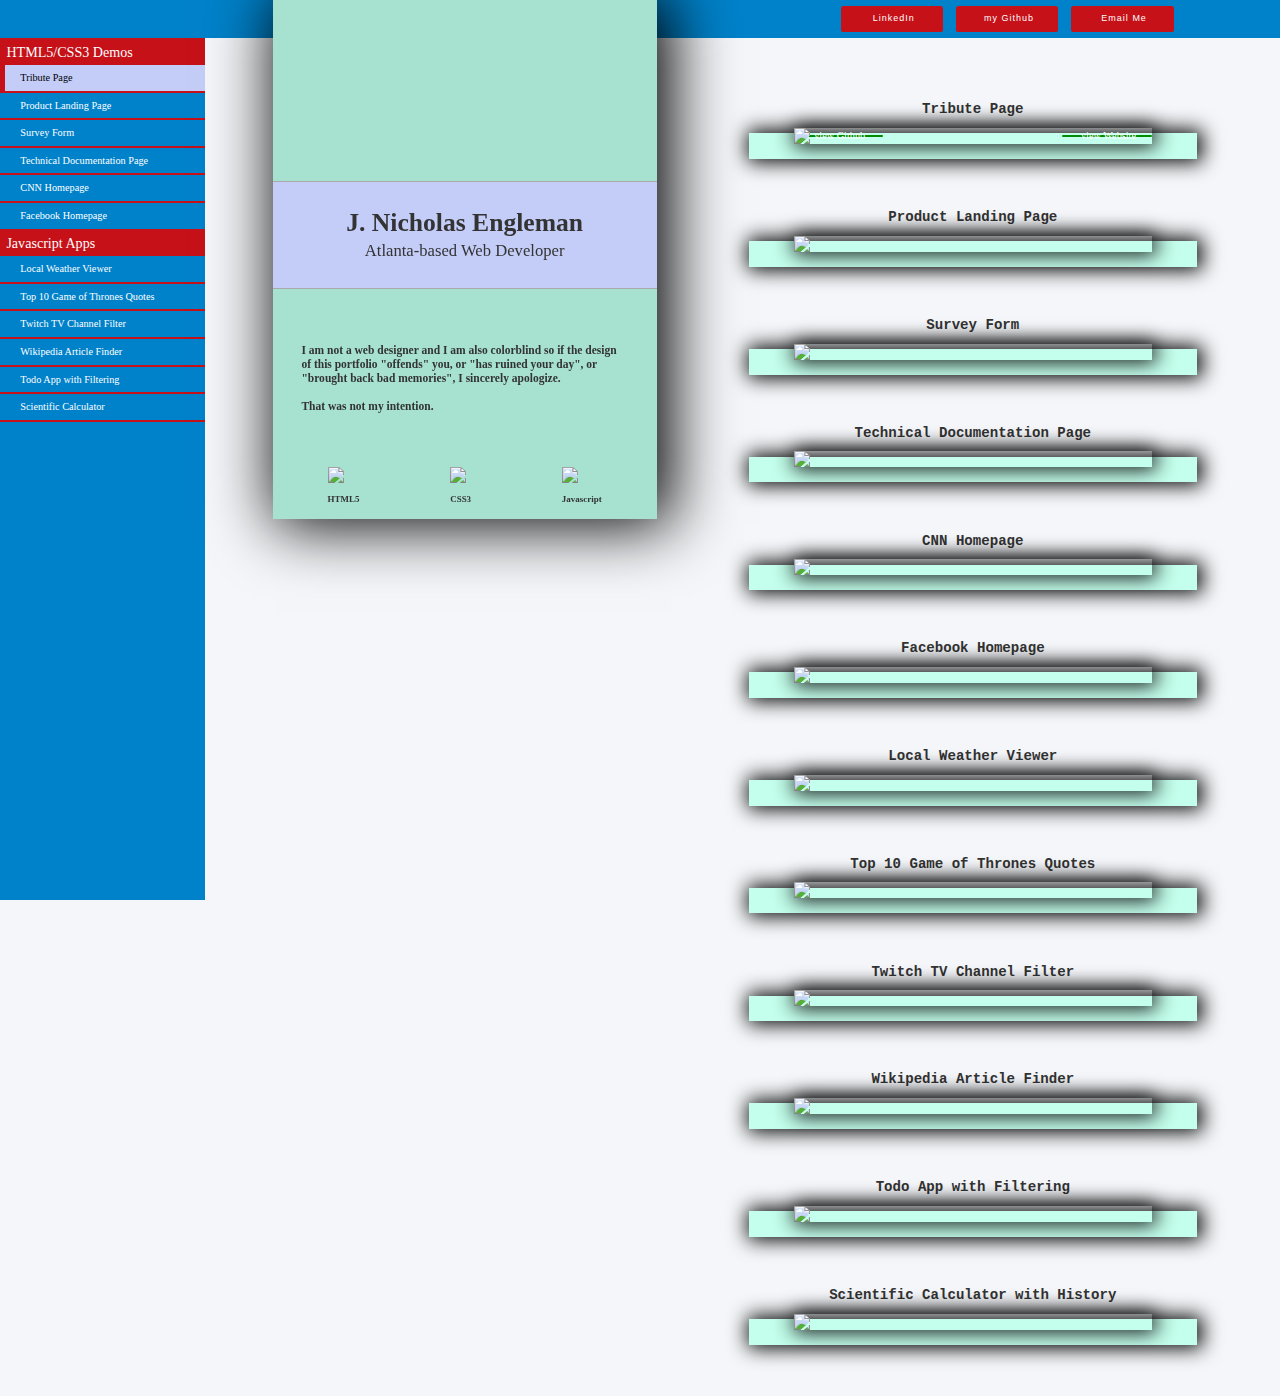
==== commit 6c91d882: "z-index bug fix and color change" ====
--- a/index.html
+++ b/index.html
@@ -22,14 +22,13 @@
 <body data-spy="scroll" data-target="#menuSpy" data-offset="200">
 <header>
     <div class="links">
-        <a href="https://www.linkedin.com/in/johnengleman/">
-            <button id="linkedin"><i class="fa fa-linkedin" aria-hidden="true"></i>&nbsp;LinkedIn</button>
+        <a href="https://www.linkedin.com/in/johnengleman/" id="linkedin">
+            <i class="fa fa-linkedin" aria-hidden="true"></i>&nbsp;LinkedIn
         </a>
-        <a href="https://github.com/aicccia">
-            <button id="github"><i class="fa fa-github" aria-hidden="true"></i>&nbsp;Github</button>
+        <a href="https://github.com/aicccia" id="github"><i class="fa fa-github" aria-hidden="true"></i>&nbsp;my Github
         </a>
-        <a href="mailto:nicholas@englemaninvest.com?" target="_top"">
-        <button id="message"><i class="fa fa-envelope" aria-hidden="true"></i>&nbsp;Email Me</button>
+        <a href="mailto:nicholas@englemaninvest.com?" target="_top" id="message">
+            <i class="fa fa-envelope" aria-hidden="true"></i>&nbsp;Email Me
         </a>
     </div>
 </header>
@@ -41,7 +40,8 @@
                 Page<i class="fa fa-graduation-cap right" aria-hidden="true"></i></a></li>
             <li><a href="#product-landing-page"><i class="fa fa-angle-double-right" aria-hidden="true"></i>&nbsp;Product
                 Landing Page<i class="fa fa-industry right" aria-hidden="true"></i></a></li>
-            <li><a href="#survey-form"><i class="fa fa-angle-double-right" aria-hidden="true"></i>&nbsp;Survey Form<i class="fa fa-address-card-o right" aria-hidden="true"></i></a>
+            <li><a href="#survey-form"><i class="fa fa-angle-double-right" aria-hidden="true"></i>&nbsp;Survey Form<i
+                    class="fa fa-address-card-o right" aria-hidden="true"></i></a>
             </li>
             <li><a href="#technical-documentation-page"><i class="fa fa-angle-double-right" aria-hidden="true"></i>&nbsp;Technical
                 Documentation
@@ -54,7 +54,7 @@
         </ul>
 
         <h3>Javascript Apps</h3>
-        <ul class="nav nav-pills nav-stacked">
+        <ul class="nav nav-pills nav-stacked second-list">
             <li><a href="#local-weather-viewer"><i class="fa fa-angle-double-right" aria-hidden="true"></i>&nbsp;Local
                 Weather Viewer<i class="fa fa-thermometer-three-quarters right" aria-hidden="true"></i></a></li>
             <li><a href="#top-10-game-of-thrones-quotes"><i class="fa fa-angle-double-right" aria-hidden="true"></i>&nbsp;Top
@@ -69,7 +69,8 @@
                 App with Filtering<i class="fa fa-tasks right" aria-hidden="true"></i></a></li>
 
             <li><a href="#scientific-calculator-with-history"><i class="fa fa-angle-double-right"
-                                                                 aria-hidden="true"></i>&nbsp;Scientific Calculator<i class="fa fa-calculator right" aria-hidden="true"></i></a>
+                                                                 aria-hidden="true"></i>&nbsp;Scientific Calculator<i
+                    class="fa fa-calculator right" aria-hidden="true"></i></a>
             </li>
         </ul>
     </div>
@@ -98,11 +99,21 @@
     </div>
 </main>
 
+
 <div class="portfolio">
+
     <div class="project" id="tribute-page">
         <h2>Tribute Page</h2>
         <img src="tribute-pic.jpg">
-        <div class="description"></div>
+        <div class="description">
+            <div class="linkPortfolio">
+                <a href="https://github.com/aicccia/tribute-page" class="floatLeft"><i class="fa fa-github" aria-hidden="true"></i>&nbsp;view
+                    Github</a>
+                <a href="" class="floatRight"><i class="fa fa-laptop" aria-hidden="true"></i>&nbsp;view Website
+                </a>
+
+            </div>
+        </div>
     </div>
     <div class="project" id="product-landing-page">
         <h2>Product Landing Page</h2>
--- a/portfolio.css
+++ b/portfolio.css
@@ -10,13 +10,13 @@
     font-size: 1.2rem;
     position: relative;
     height: 100%;
-    background: #E9EBEE;
+    background: #f4f6f9;
     display: flex;
     flex-wrap: wrap;
 }
 
 header {
-    background-color: #c4cdf8;
+    background-color: #0082CA;
     width: 100%;
     height: 3vw;
     position: fixed;
@@ -24,7 +24,7 @@
 }
 
 .links {
-    width: 25vw;
+    width: 27vw;
     height: 3vw;
     display: flex;
     justify-content: space-around;
@@ -37,71 +37,36 @@
 }
 
 @keyframes slideIn {
-    0% {
+    from {
         margin-right: -400px;
     }
 
-    100% {
+    to {
         margin-right: 100px;
     }
 }
 
-header button {
-    width: 7vw;
+.links a {
+    width: 8vw;
     height: 2vw;
     font-size: .7rem;
     color: white;
+    letter-spacing: 0.08rem;
+    line-height: 2vw;
+    border-radius: 0.2vw;
     font-family: Arial;
-    text-transform: uppercase;
-    letter-spacing: 0.08rem;
-    outline: none;
-    border: none;
-    border-radius: 0.2vw;
-    line-height: 2vw;
-}
-
-#linkedin, #github, #message {
-    box-shadow: 0 4px 3px 0 darkgrey;
-}
-
-#linkedin:hover, #github:hover, #message:hover {
-    box-shadow: 0 8px 6px 0 darkgrey;
-}
-
-#linkedin {
-    background-color: #0082CA;
-}
-
-#linkedin:hover {
-    background-color: #0092db;
-}
-
-i {
-    color: white;
-}
-
-
-#github {
+    cursor: hand;
+    text-align: center;
+    text-decoration: none;
     background-color: #C61118;
 }
 
-#github:hover {
-    background-color: #ff1118;
-}
-
-#message {
-    background-color: #d57f53;
-}
-
-#message:hover {
-    background-color: #ffa357;
-}
-
-
-.container-fluid {
-    position: relative;
-    top: 50%;
-    transform: translateY(-50%);
+.links a:hover {
+    background-color: #ff141c;
+}
+
+header i {
+    color: white;
 }
 
 /*=================================
@@ -111,30 +76,34 @@
     width: auto;
     height: 100%;
     position: fixed;
+
 }
 
 #menuSpy {
     padding-top: 3vw;
-    width: 15vw;
+    width: 16vw;
     height: 100%;
-    background-color: #c4cdf8;
+    background-color: #0082CA;
     z-index: -5;
-    border-right: 1px solid white;
-    color: black;
+    color: white;
     font-family: Calibri;
 }
 
 .menu h3 {
-    height: 2.5vw;
-    line-height: 2.5vw;
+    height: 2vw;
+    line-height: 2vw;
     font-family: Georgia;
-    letter-spacing: .1vw;
     font-size: 1.1rem;
     font-weight: 500;
-    text-align: center;
-    border-bottom: 1px solid grey;
-    background-color: #949dc8;
-
+    text-align: left;
+    padding-left: .5vw;
+    border-bottom: 1px solid #C61118;
+    border-top: 1px solid #C61118;
+    background-color: #C61118;
+}
+
+.menu h3:first-of-type {
+    border-top: 2px solid #C61118;
 }
 
 
@@ -145,7 +114,12 @@
 .menu li {
     font-weight: 400;
     cursor: pointer;
-    border-bottom: 1px solid grey;
+    border-bottom: 1px solid #C61118;
+    border-top: 1px solid #C61118;
+}
+
+.second-list li:last-of-type {
+    border-bottom: 2px solid #C61118;
 }
 
 .menu a {
@@ -153,7 +127,7 @@
     font-size: 0.8rem;
     height: 2vw;
     line-height: 2vw;
-    color: black;
+    color: white;
     border-left: .4vw solid transparent;
 }
 
@@ -169,25 +143,62 @@
     margin-top: 0;
 }
 
-.nav>li>a:focus, .nav>li>a:hover {
-    background-color: #949dc8;
-    border-left: .4vw solid #c5724f;
+
+.nav-pills li.active a,
+.nav-pills li.active a:focus,
+.nav-pills li.active a:hover  {
+    background-color: #c4cdf8;
+    border-left: .4vw solid #C61118;
+    color: black;
     transition: all 0.5s;
 }
 
+.nav-pills>li.active .right,
+.nav-pills>li.active .fa-angle-double-right {
+    color: black;
+    transition: all 0.5s;
+}
+
+.menu li:hover .right,
+.menu li:hover .fa-angle-double-right {
+    color: black;
+    transition: all 0.5s;
+}
+
+.menu li:hover a {
+    border-left: .4vw solid #C61118;
+    background-color: #c4cdf8;
+    color: black;
+    transition: all 0.5s;
+}
+
+
 .menu i {
-    color: black;
+    color: white;
 }
 
 .menu .right  {
     float: right;
     line-height: 2vw;
-}
-
-.menu li:hover .right {
-    color: #c5724f;
-    transition: all 0.5s;
-}
+    opacity: 0;
+    animation-name: appear;
+    animation-duration: 6s;
+    animation-delay: 2s;
+    animation-fill-mode: forwards;
+}
+
+@keyframes appear {
+    from  {
+        opacity: 0;
+    }
+
+    to {
+         opacity: 1;
+    }
+}
+
+
+
 
 
 /*=================================
@@ -195,10 +206,10 @@
 ==================================*/
 
 main {
-    width: 25vw;
+    width: 30vw;
     height: auto;
     background: #a6e2cf;
-    margin-left: 19vw;
+    margin-left: 21.3vw;
     box-shadow: 8px 0 60px 6px black;
     border-top: 1px solid transparent;
     position: fixed;
@@ -217,7 +228,6 @@
     height: 12vh;
     margin-top: 20vh;
     background-color: #c4cdf8;
-    color: black;
     font-family: Garamond;
     display: flex;
     align-items: center;
@@ -245,13 +255,11 @@
 }
 
 .bio-text {
-    margin: 0 auto;
+    margin: 6vh auto;
     width: 85%;
-    padding-top: 4%;
     font-size: .9rem;
     line-height: 1.1rem;
-    color: black;
-    font-weight: 500;
+    font-weight: 600;
 }
 
 .codingSkills {
@@ -291,11 +299,9 @@
 
 .portfolio {
     margin-top: 8%;
-    margin-left: 55vw;
-    z-index: -3;
-}
-
-
+    margin-left: 58vw;
+    z-index: 0;
+}
 
 .project {
     width: 35vw;
@@ -313,15 +319,13 @@
     font-family: "Courier New";
 }
 
-
 .portfolio img {
     display: block;
     width: 80%;
     height: auto;
     margin: 0 auto;
-    z-index: 10;
+    z-index: 3;
     position: relative;
-    background-color: whitesmoke;
     box-shadow: 2px 0 20px 2px black;
 }
 
@@ -332,8 +336,47 @@
     background: #c3ffec;
     box-shadow: 2px 0 20px 3px black;
     position: absolute;
-    z-index: 1;
+    z-index: 2;
     bottom: 0;
+}
+
+.linkPortfolio {
+    width: 80%;
+    height: 7%;
+    position: absolute;
+    bottom: 0;
+    right: 10%;
+    margin: 5% auto;
+    z-index: 3;
+}
+
+.linkPortfolio a {
+    width: 25%;
+    height: 100%;
+    font-size: .8rem;
+    background-color: #008b00;
+    color: white;
+    border-radius: 0.2vw;
+    display: flex;
+    align-items: center;
+    justify-content: center;
+    text-decoration: none;
+
+}
+.linkPortfolio a:hover {
+    background-color: #00a700;
+}
+
+.linkPortfolio i {
+    color: white;
+}
+
+.floatLeft {
+    float: left;
+}
+
+.floatRight {
+    float: right;
 }
 
 /*=========================
@@ -342,7 +385,7 @@
 
 @media screen and (max-width: 1600px) {
     .portfolio {
-        margin-left: 52vw;
+        margin-left: 58.5vw;
     }
 }
 
@@ -392,11 +435,11 @@
         margin-right:0;
     }
 
-    header button {
-        width: 25vw;
+    .links a {
+        width: 20vw;
         height: 8vh;
         font-size: 2.5rem;
-        border-radius: 10px;
+        border-radius: 1vw;
         line-height: 8vh;
     }
 
@@ -419,6 +462,7 @@
 
     .intro {
         height: 10vh;
+        min-height: 75px;
         margin-top: 15vh;
     }
 
@@ -466,10 +510,20 @@
         font-size: 4rem;
     }
 
-}
-
-
-
-
-
-
+    .linkPortfolio {
+        height: 4vh;
+        min-height: 30px;
+    }
+
+    .project a {
+        border-radius: 1vw;
+        font-size: 2rem;
+    }
+
+}
+
+
+
+
+
+
